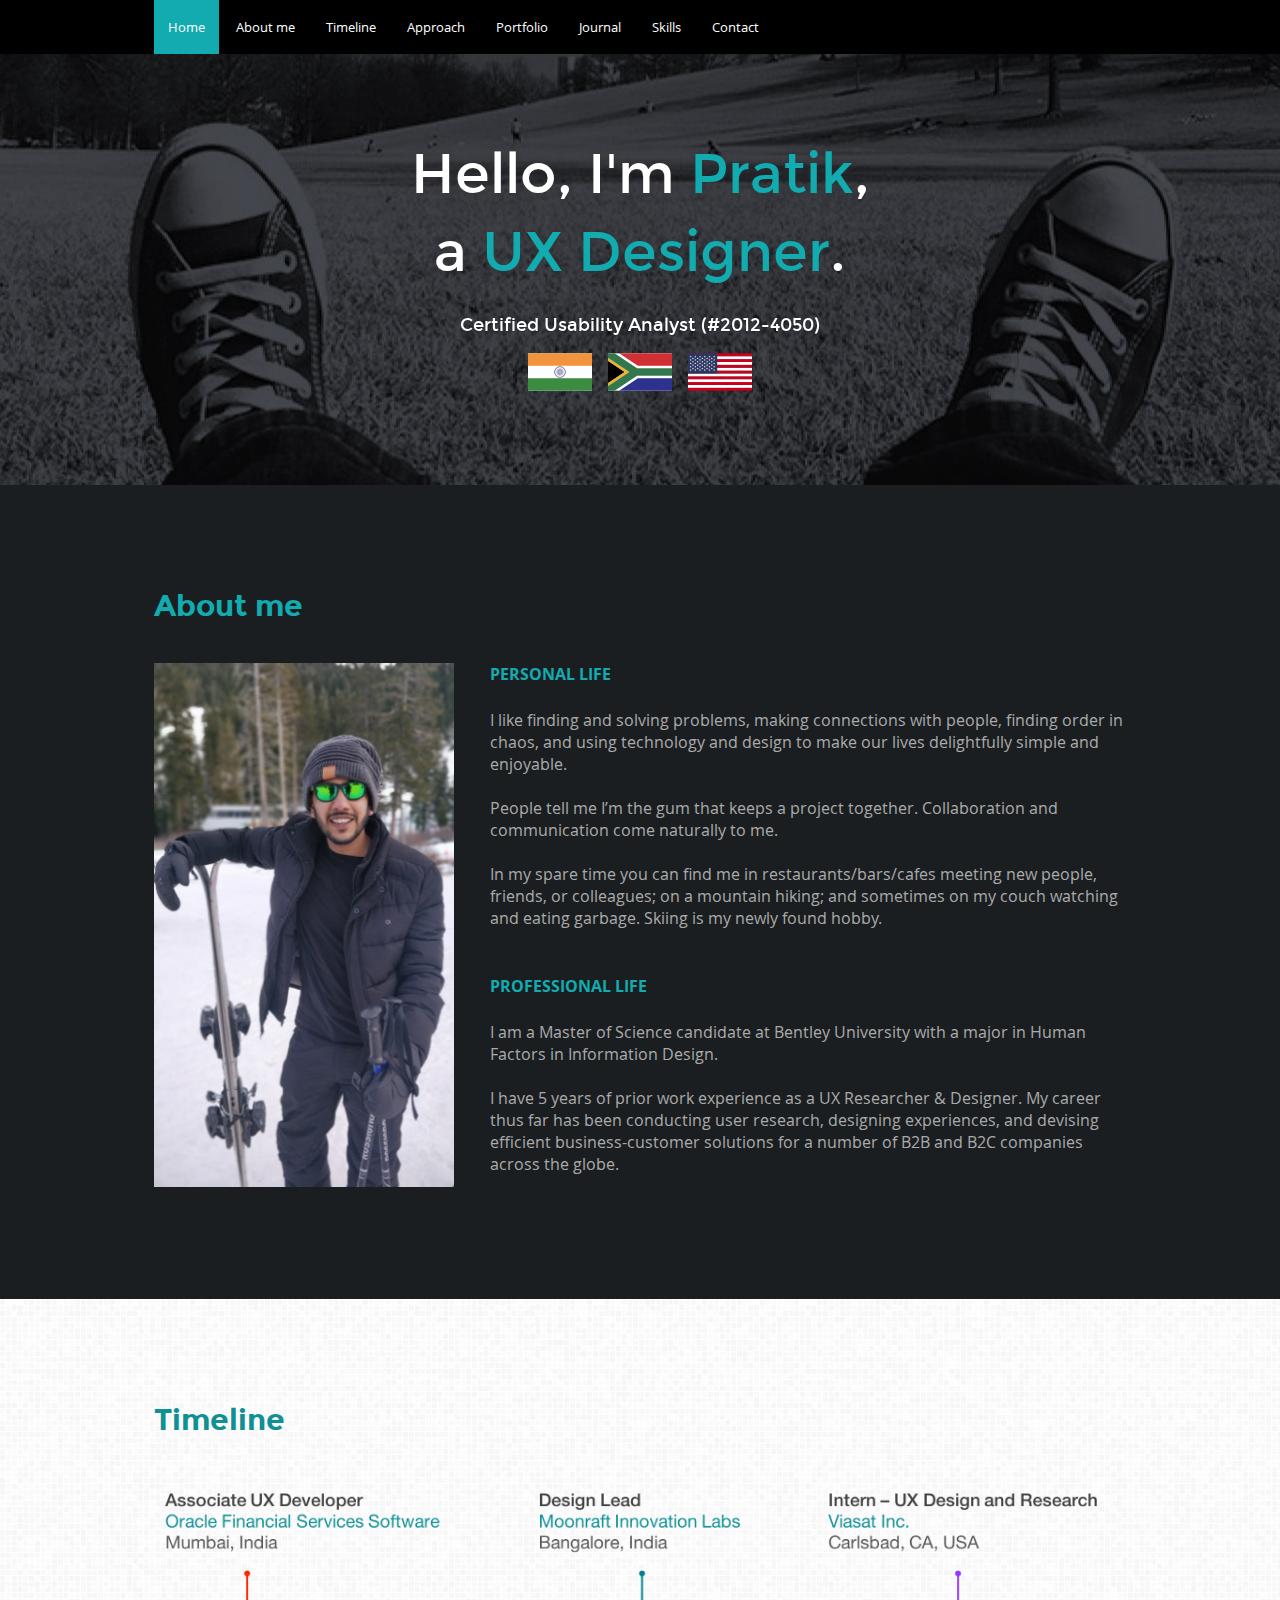
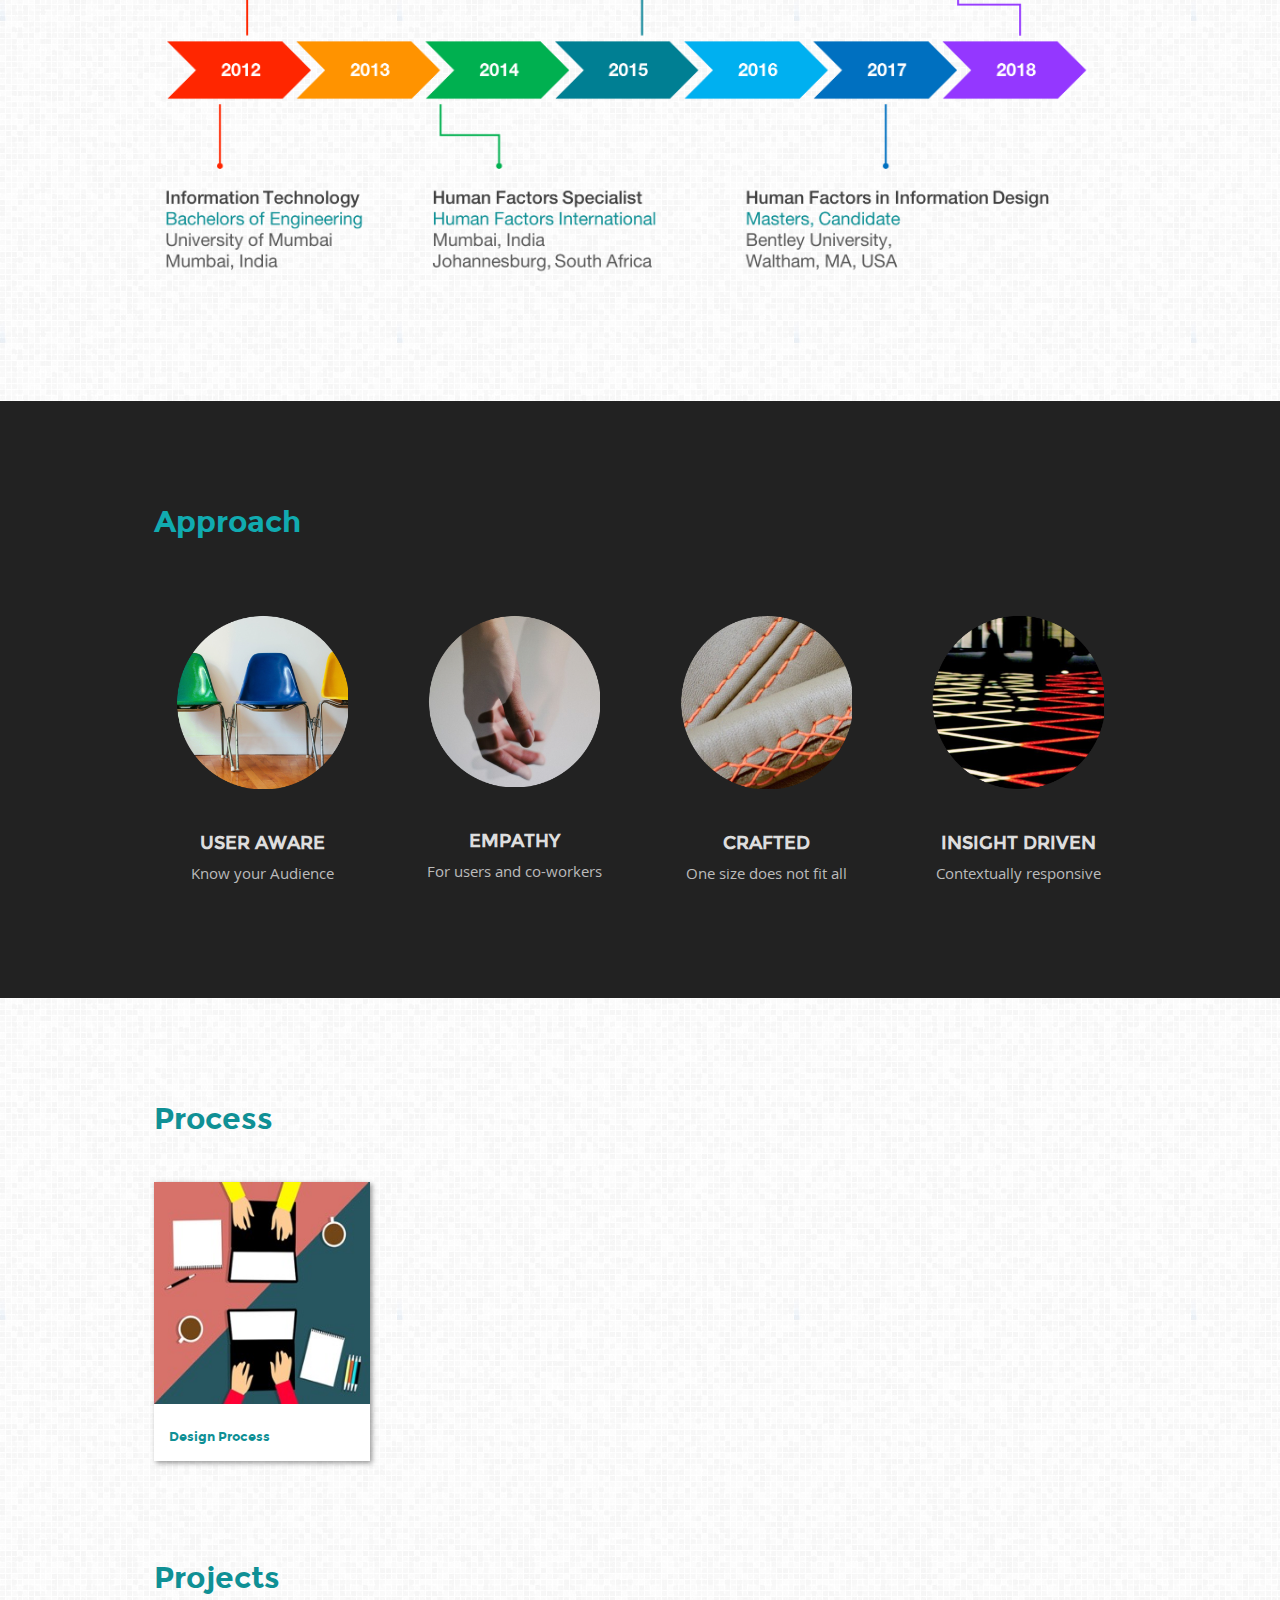
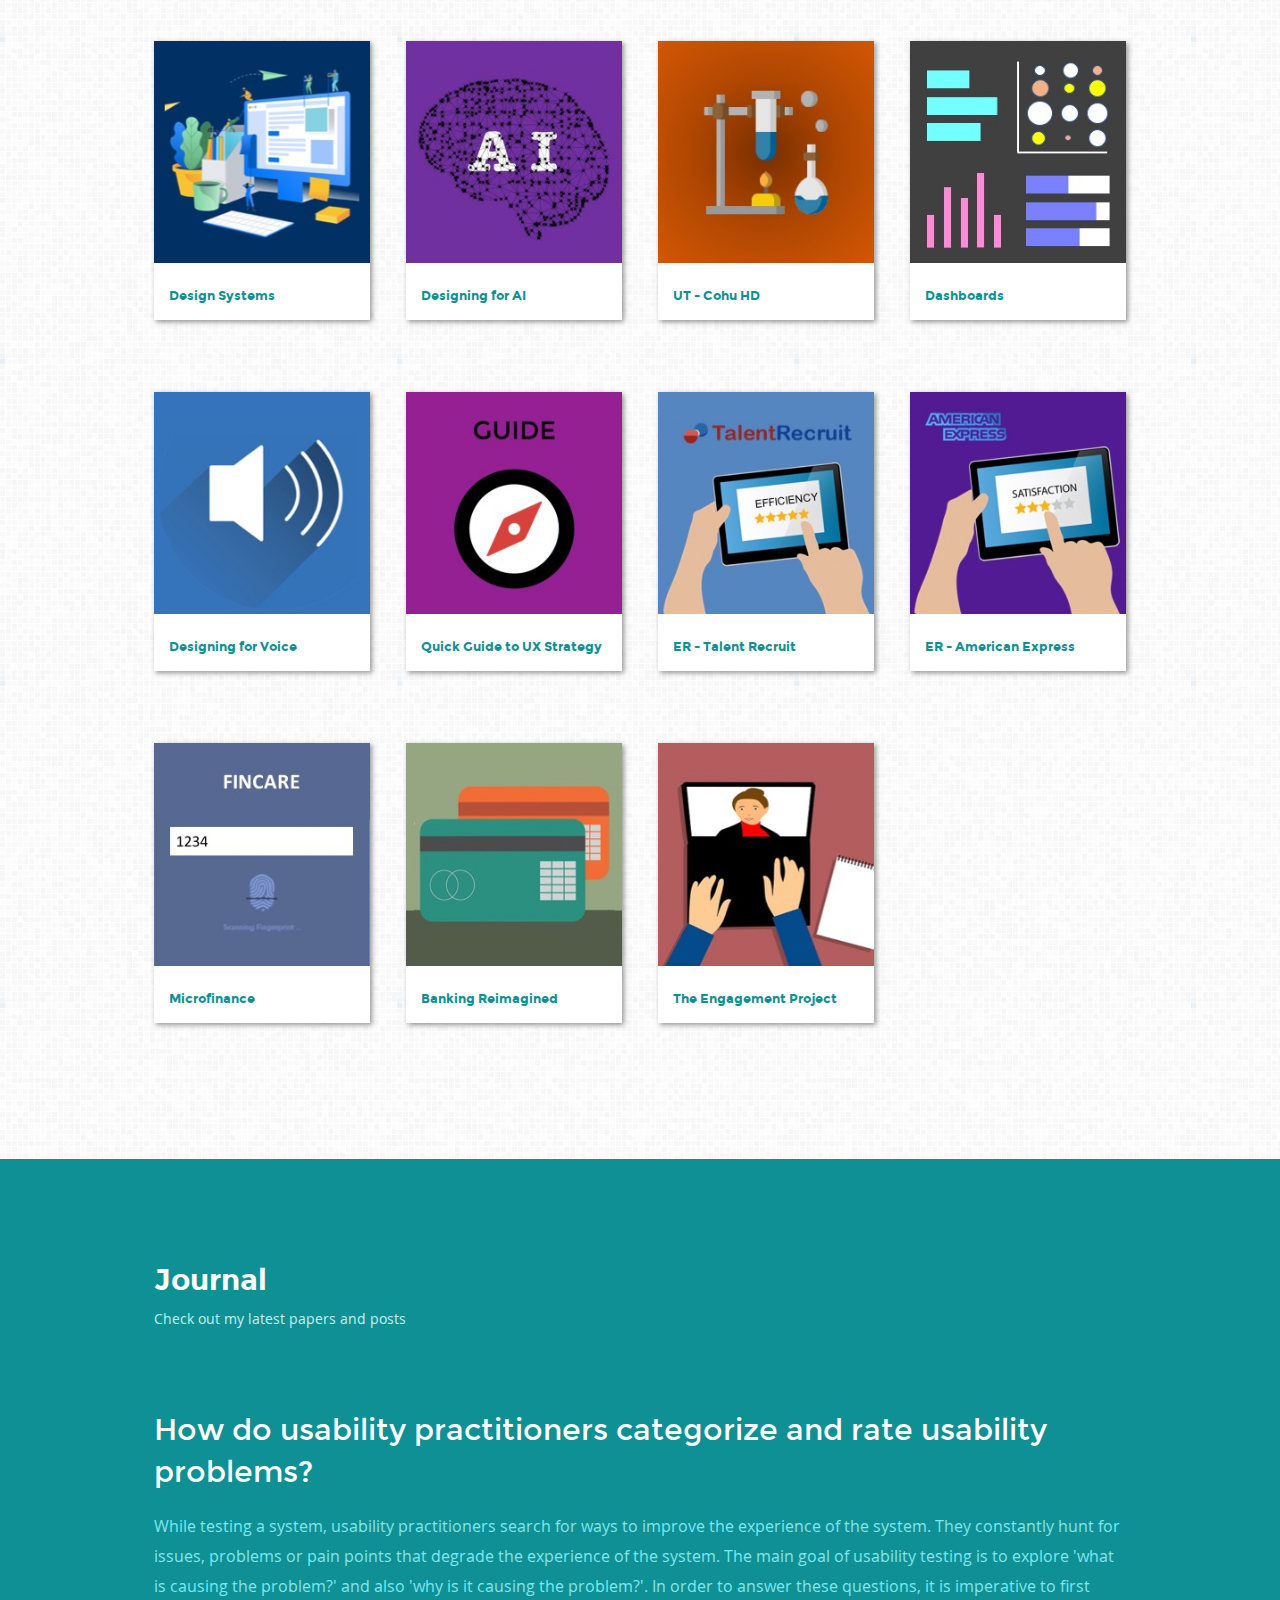
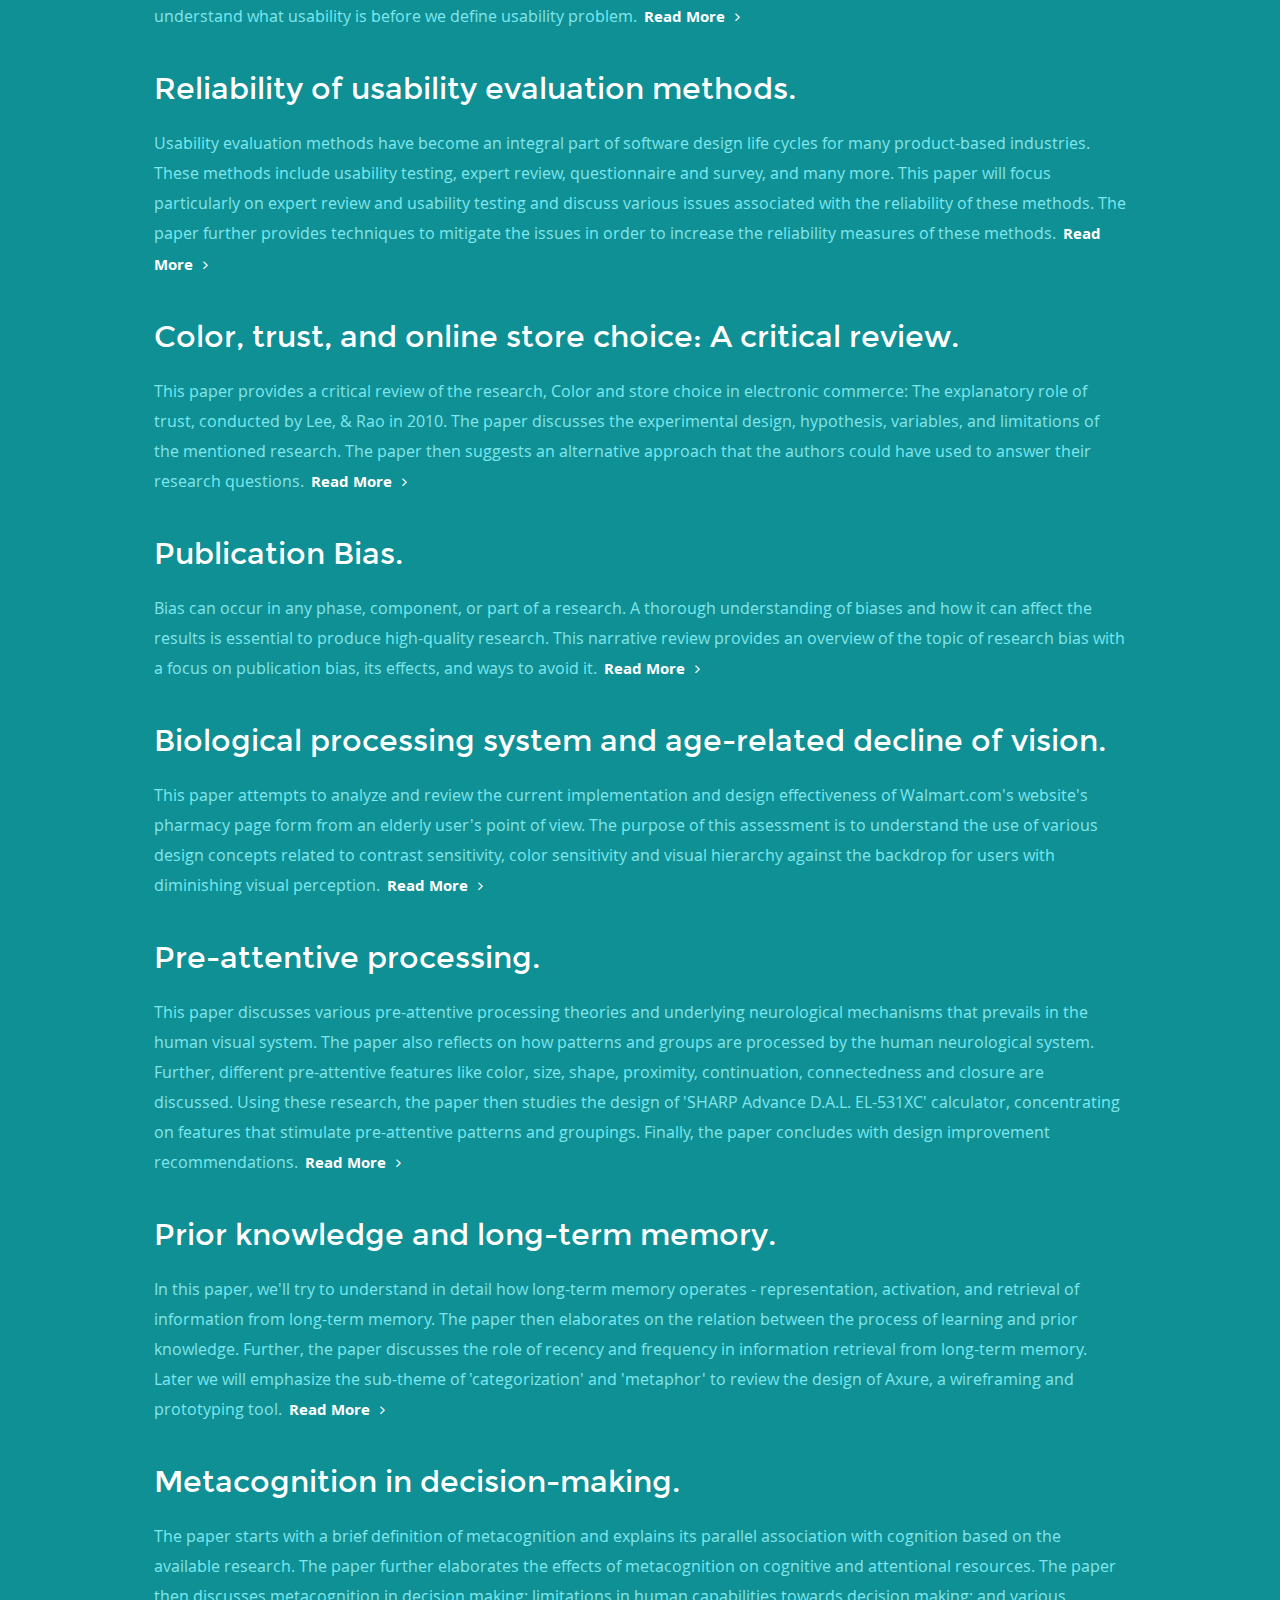
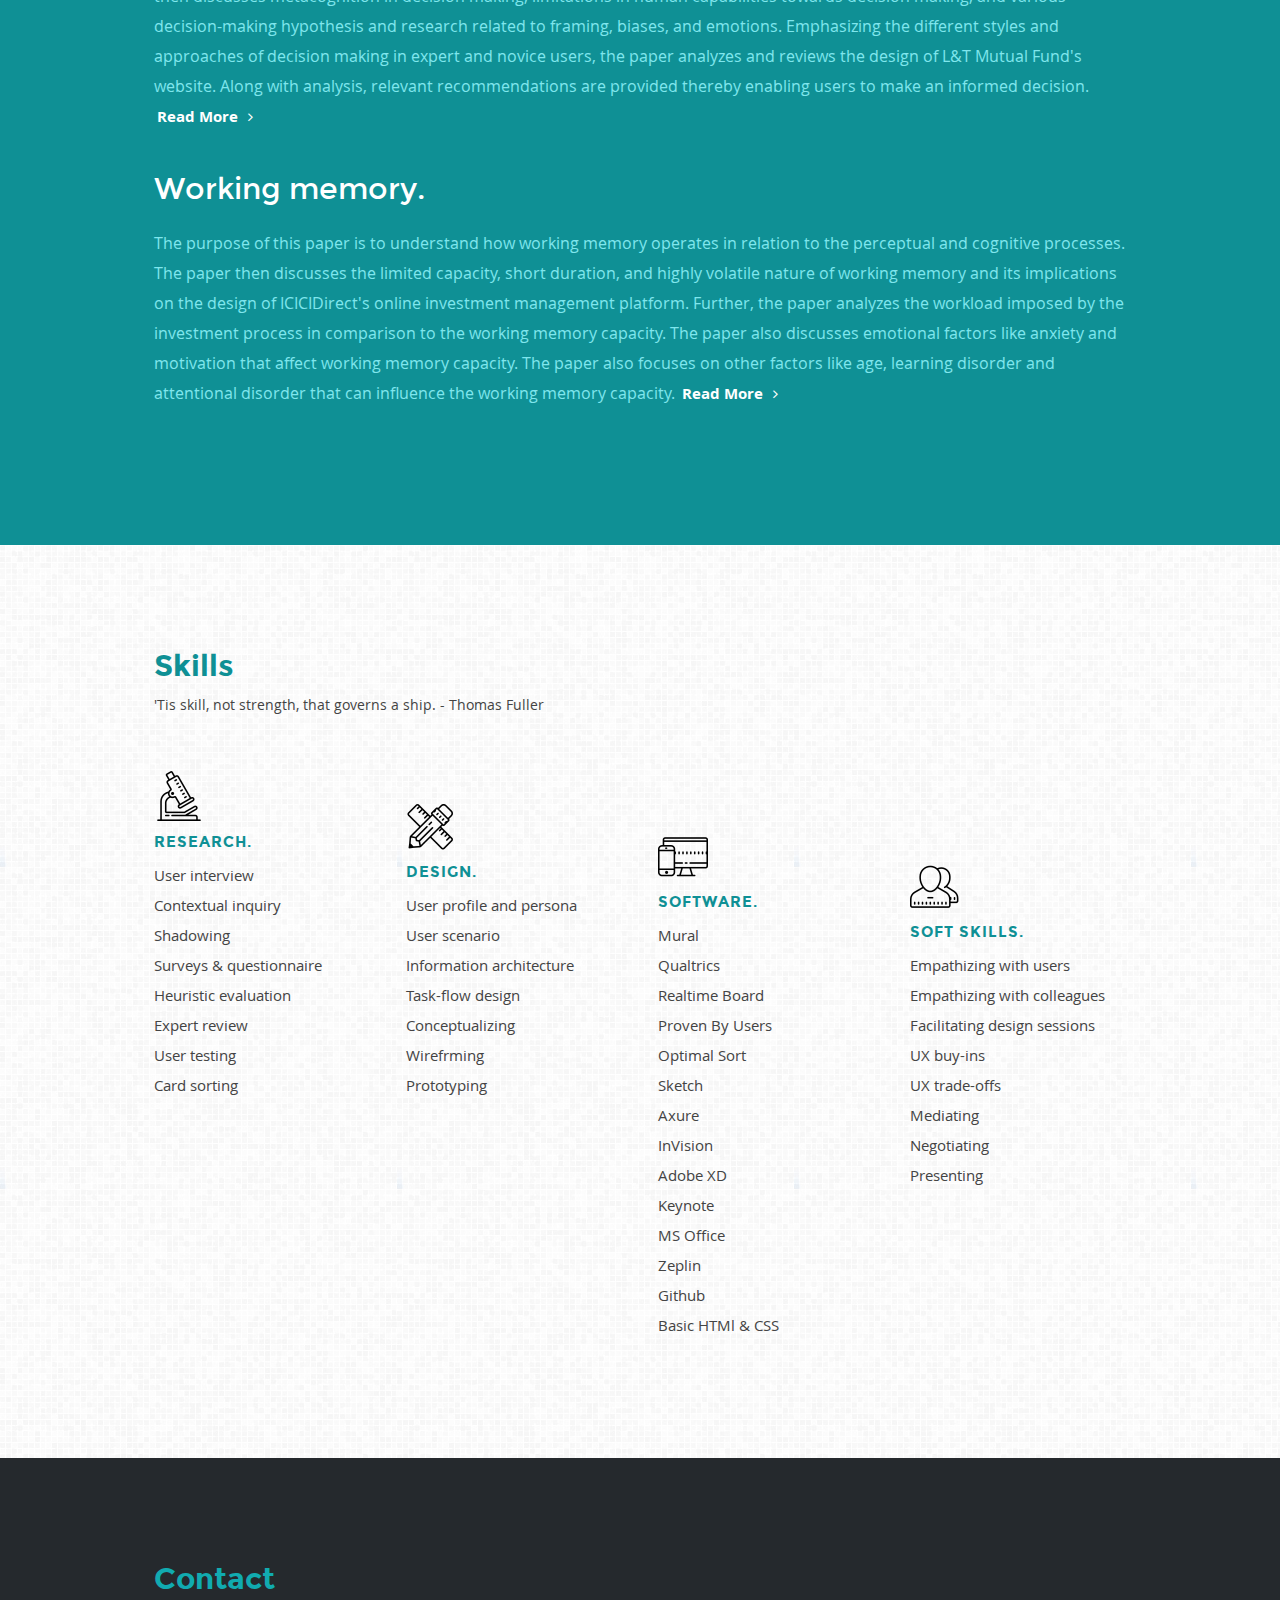
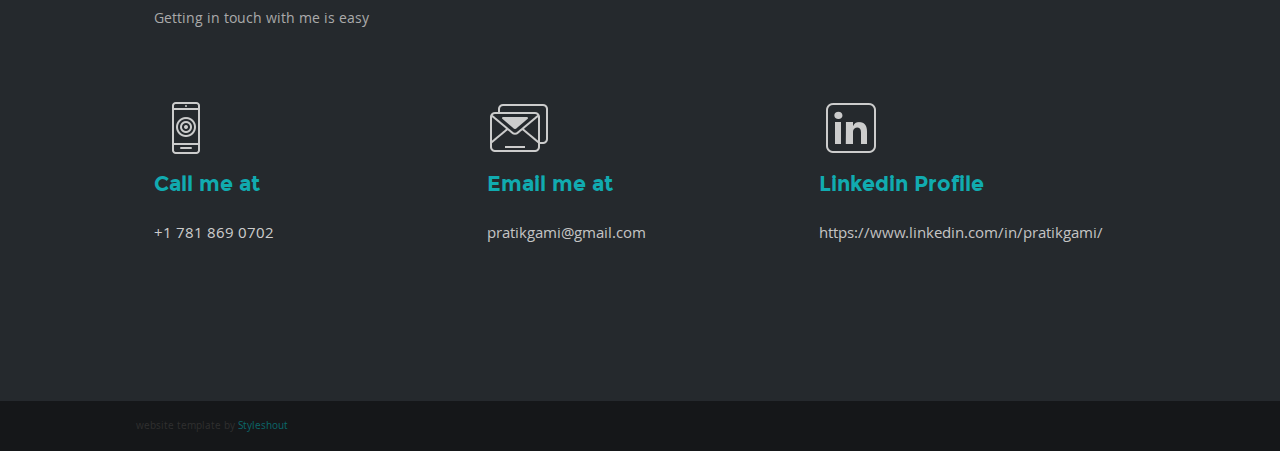
==== index.html @ 07af5dcf "new project added" ====
<!DOCTYPE html>
<!--[if lt IE 8 ]><html class="ie ie7" lang="en"> <![endif]-->
<!--[if IE 8 ]><html class="ie ie8" lang="en"> <![endif]-->
<!--[if (gte IE 8)|!(IE)]><!-->
<html lang="en">
	<!--<![endif]-->

	<head>


		<!--- Basic Page Needs
   ================================================== -->
		<meta charset="utf-8">
		<title> Pratik's Space </title>
		<meta name="description" content="">
		<meta name="author" content="">

		<!-- Mobile Specific Metas
  ================================================== -->
		<meta name="viewport" content="width=device-width, initial-scale = 1.0, maximum-scale=1.0" />

		<!-- CSS
   ================================================== -->
		<link rel="stylesheet" href="css/base.css">
		<link rel="stylesheet" href="css/layout.css">

		<!--[if lt IE 9]>
		<script src="http://html5shim.googlecode.com/svn/trunk/html5.js"></script>
	<![endif]-->

		<!-- Favicons
		==================================================
		<link rel="shortcut icon" href="favicon.png"-->


	</head>

	<body data-spy="scroll" data-target="#nav-wrap">


		<!-- Header
   ================================================== -->
		<header class="mobile">

			<div class="row">

				<div class="col full">

					<!--div class="logo">
               <a href="#"><img alt="" src="images/logo.png"></a>
          </div-->

					<nav id="nav-wrap">
						<a class="mobile-btn" href="#nav-wrap" title="Show navigation">Show navigation</a>
						<a class="mobile-btn" href="#" title="Hide navigation">Hide navigation</a>

						<ul id="nav" class="nav">
							<li><a href="#intro">Home</a></li>
							<li><a href="#aboutme">About me</a></li>
							<li><a href="#timeline">Timeline</a></li>
							<li><a href="#approach">Approach</a></li>
							<li><a href="#portfolio">Portfolio</a></li>
							<li><a href="#journal">Journal</a></li>
							<li><a href="#skills">Skills</a></li>
							<li><a href="#contact">Contact</a></li>
						</ul>

					</nav>

				</div>

			</div>

		</header>
		<!-- Header End -->


		<!-- intro Section
   ================================================== -->
		<section id="intro">

			<!-- Flexslider Start-->
			<div id="intro-slider" class="flexslider">

				<ul class="slides">

					<!-- Slide -->
					<li>
						<div class="row">
							<div class="col full">
								<div class="slider-text">
									<h2>Hello, I'm <span>Pratik</span>,</h2>
									<h2> a <span>UX Designer</span>.</h2>
									<p>Certified Usability Analyst (#2012-4050)</P>

									<img src="images/India.png" alt="" />&nbsp &nbsp
									<img src="images/South Africa.png" alt="" />&nbsp &nbsp
									<img src="images/USA.png" alt="" />
								</div>
							</div>
						</div>
					</li>


				</ul>
			</div>
			<!-- Flexslider End-->

		</section>
		<!-- intro Section End-->


		<!-- aboutme Section
   ================================================== -->
		<section id="aboutme">

			<div class="row section-head">

				<div class="col full">
					<h2>About me</h2>
					<br />
				</div>

				<div class="col one-third">
					<img src="images/pratik_ski.jpg" alt="" />
				</div>

				<div class="col two-thirds">
					<div class="intro">
						<p class="sub-head"> PERSONAL LIFE</P>
						<p> I like finding and solving problems, making connections with people, finding order in chaos, and using technology and design to make our lives delightfully simple and enjoyable.<br/><br/> People tell me I’m the gum that keeps a project together.
							Collaboration and communication come naturally to me.<br/><br/> In my spare time you can find me in restaurants/bars/cafes meeting new people, friends, or colleagues; on a mountain hiking; and sometimes on my couch watching and eating garbage.
							Skiing is my newly found hobby.</P><br/>
						<p class="sub-head"> PROFESSIONAL LIFE</P>
						<P>I am a Master of Science candidate at Bentley University with a major in Human Factors in Information Design.<br/><br/> I have 5 years of prior work experience as a UX Researcher & Designer. My career thus far has been conducting user research,
							designing experiences, and devising efficient business-customer solutions for a number of B2B and B2C companies across the globe.
						</p>

					</div>
				</div>

				<!-- My work start
				 <div class="col full">
					   <div class="intro">
							 	 <br/> <br/>
								<h2>About my work</h2>
								<br/>
				 				<p>I am a Master of Science candidate at Bentley University with a major in Human Factors in Information Design.<br/><br/>
									I have 5 years of prior work experience as a UX Researcher & Designer. <br/><br/>
									My career thus far has been conducting user research, designing experiences, and devising efficient business-customer solutions for a number of B2B and B2C companies across the globe.<br/><br/>
									I am also a Certified Usability Analyst (#2012-4050)
					 			</p>
							</div>
					</div> My work end -->

			</div>

		</section>
		<!-- aboutme Section End -->

		<!-- timeline Section
   ================================================== -->
		<section id="timeline">

			<div class="row section-head">
				<div class="col full">
					<h2>Timeline</h2>
					<img src="images/timeline.png" alt="" />
				</div>
			</div>

		</section>
		<!-- timeline Section End-->

		<!-- Approach
		================================================== -->
		<section id="approach">

			<div class="row section-head">
				<div class="col full">
					<h2>Approach</h2> </br>
				</div>
			</div>

			<div class="row approach">
				<div class="portfolio-wrapper">

					<div class="col portfolio-item">
						<img src="images/portfolio/approach/useraware.png" alt="" width="80%" height="80%" /><br/><br/>
						<h5>USER AWARE</h5>
						<P>Know your Audience</P>
					</div>

					<div class="col portfolio-item">
						<img src="images/portfolio/approach/empathy.png" alt="" width="80%" height="80%" /><br/><br/>
						<h5>EMPATHY</h5>
						<P>For users and co-workers</P>
					</div>

					<div class="col portfolio-item">
						<img src="images/portfolio/approach/crafted.png" alt="" width="80%" height="80%" /><br/><br/>
						<h5>CRAFTED</h5>
						<P>One size does not fit all</P>
					</div>

					<div class="col portfolio-item ">
						<img src="images/portfolio/approach/insight.png" alt="" width="80%" height="80%" /><br/><br/>
						<h5>INSIGHT DRIVEN</h5>
						<P>Contextually responsive</P>
					</div>

				</div>
			</div>

		</section>

		<!-- Approach End-->

		<!-- Portfolio Section
   ================================================== -->
		<section id="portfolio">

			<!-- Process -->

			<div class="row section-head">
				<div class="col full">
					<h2>Process</h2>
				</div>
			</div>

			<div class="row">
				<div class="portfolio-wrapper">

					<div class="col portfolio-item">
						<div class="item-wrap">
							<a href="https://pratikgami.github.io/process/research-process.pdf" target="_blank"><img width="100%" src="images/portfolio/designprocess.jpg" alt=""/></a>
							<div class="portfolio-item-meta">
								<h5><a href="https://pratikgami.github.io/process/design-process.pdf">Design Process</a></h5>
							</div>
						</div>
					</div>


				</div>
			</div>

			<!-- Projects -->

			<div class="row section-head">
				<div class="col full">
					<br/><br/>
					<h2>Projects</h2>
				</div>
			</div>

			<!-- Start Row 1 -->
			<div class="row">
				<div class="portfolio-wrapper">

					<div class="col portfolio-item">
						<div class="item-wrap">
							<a href="https://pratikgami.github.io/projects/Project.009.pdf" target="_blank"><img width="100%" src="images/portfolio/Design-Systems.jpg" alt=""/></a>
							<div class="portfolio-item-meta">
								<h5><a href="https://pratikgami.github.io/projects/Project.009.pdf">Design Systems</a></h5>
							</div>
						</div>
					</div>

					<div class="col portfolio-item">
						<div class="item-wrap">
							<a href="#" data-reveal-id="modal-03"><img width="100%" src="images/portfolio/designing-for-AI.jpg" alt=""/></a>
							<div class="portfolio-item-meta">
								<h5><a href="#" data-reveal-id="modal-03">Designing for AI</a></h5>
							</div>
						</div>
					</div>

					<div class="col portfolio-item">
						<div class="item-wrap">
							<a href="https://pratikgami.github.io/projects/Project.010.pdf" target="_blank"><img width="100%" src="images/portfolio/UT1.jpg" alt=""/></a>
							<div class="portfolio-item-meta">
								<h5><a href="https://pratikgami.github.io/projects/Project.010.pdf">UT - Cohu HD</a></h5>
							</div>
						</div>
					</div>

					<div class="col portfolio-item">
						<div class="item-wrap">
							<a href="#" data-reveal-id="modal-05"><img width="100%" src="images/portfolio/dashboards.jpg" alt=""/></a>
							<div class="portfolio-item-meta">
								<h5><a href="#" data-reveal-id="modal-05">Dashboards</a></h5>
							</div>
						</div>
					</div>

				</div>
			</div>
			<!-- End Row 1 -->

			<!-- Start Row 2 -->
			<div class="row">
				<div class="portfolio-wrapper">

					<div class="col portfolio-item">
						<div class="item-wrap">
							<a href="#" data-reveal-id="modal-07"><img width="100%" src="images/portfolio/designing-for-voice.jpg" alt=""/></a>
							<div class="portfolio-item-meta">
								<h5><a href="#" data-reveal-id="modal-07">Designing for Voice</a></h5>
							</div>
						</div>
					</div>

					<div class="col portfolio-item">
						<div class="item-wrap">
							<a href="#" data-reveal-id="modal-08"><img width="100%" src="images/portfolio/quick-guide-to-ux-strategy.jpg" alt=""/></a>
							<div class="portfolio-item-meta">
								<h5><a href="#" data-reveal-id="modal-08">Quick Guide to UX Strategy</a></h5>
							</div>
						</div>
					</div>

					<div class="col portfolio-item">
						<div class="item-wrap">
							<a href="https://pratikgami.github.io/projects/Project.007.pdf" target="_blank"><img width="100%" src="images/portfolio/ER-talentrecruit.jpg" alt=""/></a>
							<div class="portfolio-item-meta">
								<h5><a href="https://pratikgami.github.io/projects/Project.007.pdf">ER - Talent Recruit</a></h5>
							</div>
						</div>
					</div>

					<div class="col portfolio-item">
						<div class="item-wrap">
							<a href="https://pratikgami.github.io/projects/Project.008.pdf" target="_blank"><img width="100%" src="images/portfolio/ER-american.jpg" alt=""/></a>
							<div class="portfolio-item-meta">
								<h5><a href="https://pratikgami.github.io/projects/Project.008.pdf">ER - American Express</a></h5>
							</div>
						</div>
					</div>

				</div>
			</div>
			<!-- End Row 2 -->

			<!-- Start Row 3 -->
			<div class="row">
				<div class="portfolio-wrapper">

					<div class="col portfolio-item">
						<div class="item-wrap">
							<a href="#" data-reveal-id="modal-04"><img width="100%" src="images/portfolio/microfinance.jpg" alt=""/></a>
							<div class="portfolio-item-meta">
								<h5><a href="#" data-reveal-id="modal-04">Microfinance</a></h5>
							</div>
						</div>
					</div>

					<div class="col portfolio-item">
						<div class="item-wrap">
							<a href="#" data-reveal-id="modal-06"><img width="100%" src="images/portfolio/banking-reimagined.jpg" alt=""/></a>
							<div class="portfolio-item-meta">
								<h5><a href="#" data-reveal-id="modal-06">Banking Reimagined</a></h5>
							</div>
						</div>
					</div>

					<div class="col portfolio-item">
						<div class="item-wrap">
							<a href="https://pratikgami.github.io/projects/Project.011.pdf" target="_blank"><img width="100%" src="images/portfolio/reserachprocess.jpg" alt=""/></a>
							<div class="portfolio-item-meta">
								<h5><a href="https://pratikgami.github.io/projects/Project.011.pdf">The Engagement Project</a></h5>
							</div>
						</div>
					</div>

				</div>
			</div>
			<!-- End Row 3 -->

			<!-- Modal Popup
	   =========================================================== -->

			<!-- modal-01 -->
			<div id="modal-01" class="reveal-modal">

				<div class="link-box">
					<div class="col">
						<h4>My Design Process</h4>
					</div>
					<a class="close-reveal-modal">Close</a>
				</div>

				<object class="scale-with-grid" type="application/pdf" data="images/portfolio/modals/Process/Design Process.pdf" alt="">
					<p>It appears you don't have a PDF plugin for this browser.
   No biggie... you can <a href="images/portfolio/modals/Process/Design Process.pdf">click here to
  download the PDF file.</a></p>
				</object>
			</div>
			<!-- modal-01 End -->

			<!-- modal-03 -->
			<div id="modal-03" class="reveal-modal">

				<div class="link-box">
					<div class="col">
						<h4>Project</h4>
					</div>
					<a class="close-reveal-modal">Close</a>
				</div>

				<img class="scale-with-grid" src="images/portfolio/modals/Projects/Project.001.jpeg" alt="" />

			</div>
			<!-- modal-03 End -->

			<!-- modal-04 -->
			<div id="modal-04" class="reveal-modal">

				<div class="link-box">
					<div class="col">
						<h4>Project</h4>
					</div>
					<a class="close-reveal-modal">Close</a>
				</div>

				<img class="scale-with-grid" src="images/portfolio/modals/Projects/Project.002.jpeg" alt="" />

			</div>
			<!-- modal-04 End -->

			<!-- modal-05 -->
			<div id="modal-05" class="reveal-modal">

				<div class="link-box">
					<div class="col">
						<h4>Project</h4>
					</div>
					<a class="close-reveal-modal">Close</a>
				</div>

				<img class="scale-with-grid" src="images/portfolio/modals/Projects/Project.003.jpeg" alt="" />


			</div>
			<!-- modal-05 End -->

			<!-- modal-06 -->
			<div id="modal-06" class="reveal-modal">

				<div class="link-box">
					<div class="col">
						<h4>Project</h4>
					</div>
					<a class="close-reveal-modal">Close</a>
				</div>

				<img class="scale-with-grid" src="images/portfolio/modals/Projects/Project.004.jpeg" alt="" />


			</div>
			<!-- modal-06 End -->

			<!-- modal-07 -->
			<div id="modal-07" class="reveal-modal">

				<div class="link-box">
					<div class="col">
						<h4>Project</h4>
					</div>
					<a class="close-reveal-modal">Close</a>
				</div>

				<img class="scale-with-grid" src="images/portfolio/modals/Projects/Project.005.jpeg" alt="" />


			</div>
			<!-- modal-07 End -->

			<!-- modal-08 -->
			<div id="modal-08" class="reveal-modal">

				<div class="link-box row">
					<div class="col one-third">
						<h4>Project</h4>
					</div>
					<a class="close-reveal-modal">Close</a>
					<a class="close-reveal-modal" href="https://zqjh9b.axshare.com/#c=2" target="_blank">Prototype</a>
				</div>

				<img class="scale-with-grid" src="images/portfolio/modals/Projects/Project.006.jpeg" alt="" />

			</div>
			<!-- modal-08 End -->
		</section>
		<!-- Portfolio End -->

		<!-- Journal Section
   ================================================== -->
		<section id="journal">

			<div class="row section-head">
				<div class="col full">
					<h2>Journal</h2>
					<p class="desc">Check out my latest papers and posts</p>
				</div>
			</div>

			<!-- Blog Entries -->

			<div class="blog-entries">

				<!-- Entry -->
				<article class="entry">

					<div class="row entry-header">

						<div class="col entry-title">
							<h3><a href="blog - Usability Problems.html">How do usability practitioners categorize and rate usability problems?</a></h3>
						</div>
					</div>

					<div class="row">

						<div class="col post-content">
							<p>While testing a system, usability practitioners search for ways to improve the experience of the system. They constantly hunt for issues, problems or pain points that degrade the experience of the system. The main goal of usability testing is to
								explore 'what is causing the problem?' and also 'why is it causing the problem?'. In order to answer these questions, it is imperative to first understand what usability is before we define usability problem.
								<a href="blog - Usability Problems.html" class="more-link">Read More<i class="icon-angle-right"></i></a></p>
						</div>

					</div>

				</article>
				<!-- Entry End -->

				<!-- Entry -->
				<article class="entry">

					<div class="row entry-header">

						<div class="col entry-title">
							<h3><a href="blog - Reliability of usability evaluation methods.html">Reliability of usability evaluation methods.</a></h3>
						</div>
					</div>

					<div class="row">

						<div class="col post-content">
							<p>Usability evaluation methods have become an integral part of software design life cycles for many product-based industries. These methods include usability testing, expert review, questionnaire and survey, and many more. This paper will focus particularly
								on expert review and usability testing and discuss various issues associated with the reliability of these methods. The paper further provides techniques to mitigate the issues in order to increase the reliability measures of these methods.
								<a href="blog - Reliability of usability evaluation methods.html" class="more-link">Read More<i class="icon-angle-right"></i></a></p>
						</div>

					</div>

				</article>
				<!-- Entry End -->


				<!-- Entry -->
				<article class="entry">

					<div class="row entry-header">

						<div class="col entry-title">
							<h3><a href="blog - Alternate approach.html">Color, trust, and online store choice: A critical review.</a></h3>
						</div>
					</div>

					<div class="row">

						<div class="col post-content">
							<p>This paper provides a critical review of the research, Color and store choice in electronic commerce: The explanatory role of trust, conducted by Lee, & Rao in 2010. The paper discusses the experimental design, hypothesis, variables, and limitations
								of the mentioned research. The paper then suggests an alternative approach that the authors could have used to answer their research questions.
								<a href="blog - Alternate approach.html" class="more-link">Read More<i class="icon-angle-right"></i></a></p>
						</div>

					</div>

				</article>
				<!-- Entry End -->


				<!-- Entry -->
				<article class="entry">

					<div class="row entry-header">

						<div class="col entry-title">
							<h3><a href="blog - Publication Bias.html">Publication Bias.</a></h3>
						</div>
					</div>

					<div class="row">

						<div class="col post-content">
							<p>Bias can occur in any phase, component, or part of a research. A thorough understanding of biases and how it can affect the results is essential to produce high-quality research. This narrative review provides an overview of the topic of research
								bias with a focus on publication bias, its effects, and ways to avoid it.
								<a href="blog - Publication Bias.html" class="more-link">Read More<i class="icon-angle-right"></i></a></p>
						</div>

					</div>

				</article>
				<!-- Entry End -->


				<!-- Entry -->
				<article class="entry">

					<div class="row entry-header">

						<div class="col entry-title">
							<h3><a href="blog - Biological Processes.html">Biological processing system and age-related decline of vision.</a></h3>
						</div>
					</div>

					<div class="row">

						<div class="col post-content">
							<p>This paper attempts to analyze and review the current implementation and design effectiveness of Walmart.com's website's pharmacy page form from an elderly user's point of view. The purpose of this assessment is to understand the use of various
								design concepts related to contrast sensitivity, color sensitivity and visual hierarchy against the backdrop for users with diminishing visual perception.
								<a href="blog - Biological Processes.html" class="more-link">Read More<i class="icon-angle-right"></i></a></p>
						</div>

					</div>

				</article>
				<!-- Entry End -->


				<!-- Entry -->
				<article class="entry">

					<div class="row entry-header">

						<div class="col entry-title">
							<h3><a href="blog - Preattentive processing.html">Pre-attentive processing.</a></h3>
						</div>
					</div>

					<div class="row">

						<div class="col post-content">
							<p>This paper discusses various pre-attentive processing theories and underlying neurological mechanisms that prevails in the human visual system. The paper also reflects on how patterns and groups are processed by the human neurological system. Further,
								different pre-attentive features like color, size, shape, proximity, continuation, connectedness and closure are discussed. Using these research, the paper then studies the design of 'SHARP Advance D.A.L. EL-531XC' calculator, concentrating on
								features that stimulate pre-attentive patterns and groupings. Finally, the paper concludes with design improvement recommendations.
								<a href="blog - Preattentive processing.html" class="more-link">Read More<i class="icon-angle-right"></i></a></p>
						</div>

					</div>

				</article>
				<!-- Entry End -->

				<!-- Entry -->
				<article class="entry">

					<div class="row entry-header">

						<div class="col entry-title">
							<h3><a href="blog - Prior knowledge.html">Prior knowledge and long-term memory.</a></h3>
						</div>
					</div>

					<div class="row">

						<div class="col post-content">
							<p>In this paper, we'll try to understand in detail how long-term memory operates - representation, activation, and retrieval of information from long-term memory. The paper then elaborates on the relation between the process of learning and prior
								knowledge. Further, the paper discusses the role of recency and frequency in information retrieval from long-term memory. Later we will emphasize the sub-theme of 'categorization' and 'metaphor' to review the design of Axure, a wireframing and
								prototyping tool.
								<a href="blog - Prior knowledge.html" class="more-link">Read More<i class="icon-angle-right"></i></a></p>
						</div>

					</div>

				</article>
				<!-- Entry End -->


				<!-- Entry -->
				<article class="entry">

					<div class="row entry-header">

						<div class="col entry-title">
							<h3><a href="blog - Metacognition.html">Metacognition in decision-making.</a></h3>
						</div>
					</div>

					<div class="row">

						<div class="col post-content">
							<p>The paper starts with a brief definition of metacognition and explains its parallel association with cognition based on the available research. The paper further elaborates the effects of metacognition on cognitive and attentional resources. The
								paper then discusses metacognition in decision making; limitations in human capabilities towards decision making; and various decision-making hypothesis and research related to framing, biases, and emotions. Emphasizing the different styles and
								approaches of decision making in expert and novice users, the paper analyzes and reviews the design of L&T Mutual Fund's website. Along with analysis, relevant recommendations are provided thereby enabling users to make an informed decision.
								<a href="blog - Metacognition.html" class="more-link">Read More<i class="icon-angle-right"></i></a></p>
						</div>

					</div>

				</article>
				<!-- Entry End -->


				<!-- Entry -->
				<article class="entry">

					<div class="row entry-header">

						<div class="col entry-title">
							<h3><a href="blog - Working memory.html">Working memory.</a></h3>
						</div>
					</div>

					<div class="row">

						<div class="col post-content">
							<p>The purpose of this paper is to understand how working memory operates in relation to the perceptual and cognitive processes. The paper then discusses the limited capacity, short duration, and highly volatile nature of working memory and its implications
								on the design of ICICIDirect's online investment management platform. Further, the paper analyzes the workload imposed by the investment process in comparison to the working memory capacity. The paper also discusses emotional factors like anxiety
								and motivation that affect working memory capacity. The paper also focuses on other factors like age, learning disorder and attentional disorder that can influence the working memory capacity.
								<a href="blog - Working memory.html" class="more-link">Read More<i class="icon-angle-right"></i></a></p>
						</div>

					</div>

				</article>
				<!-- Entry End -->

			</div>
			<!-- Blog Entries End -->

		</section>
		<!-- Journal Section End -->


		<!-- skills Section
   ================================================== -->
		<section id="skills">

			<div class="row section-head">

				<div class="col full">
					<h2>Skills</h2>
					<p class="desc">'Tis skill, not strength, that governs a ship. - Thomas Fuller</p>
					<br/>
				</div>

			</div>

			<div class="row process-wrap">

				<div class="col">
					<img src="images/research.png" alt="" />
					<h4>Research.</h4>

					<ul>
						<li>User interview</li>
						<li>Contextual inquiry</li>
						<li>Shadowing</li>
						<li>Surveys & questionnaire</li>
						<li>Heuristic evaluation</li>
						<li>Expert review</li>
						<li>User testing</li>
						<li>Card sorting</li>
					</ul>
				</div>

				<br />

				<div class="col">
					<img src="images/design.png" alt="" />
					<h4>Design.</h4>

					<ul>
						<li>User profile and persona</li>
						<li>User scenario</li>
						<li>Information architecture</li>
						<li>Task-flow design</li>
						<li>Conceptualizing</li>
						<li>Wirefrming</li>
						<li>Prototyping</li>
					</ul>
				</div>

				<br />

				<div class="col">
					<img src="images/software.png" alt="" />
					<h4>Software.</h4>

					<ul>
						<li>Mural</li>
						<li>Qualtrics</li>
						<li>Realtime Board</li>
						<li>Proven By Users</li>
						<li>Optimal Sort</li>
						<li>Sketch</li>
						<li>Axure</li>
						<li>InVision</li>
						<li>Adobe XD</li>
						<li>Keynote</li>
						<li>MS Office</li>
						<li>Zeplin</li>
						<li>Github</li>
						<li>Basic HTMl & CSS</li>
					</ul>
				</div>

				<br />

				<div class="col">
					<img src="images/softskills.png" alt="" />
					<h4>Soft Skills.</h4>

					<ul>
						<li>Empathizing with users</li>
						<li>Empathizing with colleagues</li>
						<li>Facilitating design sessions</li>
						<li>UX buy-ins </li>
						<li>UX trade-offs</li>
						<li>Mediating</li>
						<li>Negotiating</li>
						<li>Presenting</li>
					</ul>
				</div>

				<br />

			</div>
			<!-- Process Wrap End -->

			<!--div class="row">
         <div class="col full"><h3>Meet The Team.</h3></div>
      </div-->


			<!-- Team Wrap End -->
			<!--div class="row team-wrap">

         <div class="col one-fourth">

            <img src="images/team/team-img-01.jpg" alt=""/>

            <div class"member-name">
               <h5>Naruto Uzumaki</h5>
               <span>Director</span>
            </div>

            <ul class="member-social">
               <li><a href="#"><i class="icon-facebook"></i></a></li>
               <li><a href="#"><i class="icon-twitter"></i></a></li>
               <li><a href="#"><i class="icon-google-plus-sign"></i></a></li>
               <li><a href="#"><i class="icon-linkedin"></i></a></li>
               <li><a href="#"><i class="icon-skype"></i></a></li>
            </ul>

			</div>

         <div class="col one-fourth">

            <img src="images/team/team-img-02.jpg" alt=""/>

            <div class"member-name">
               <h5>Sakura Haruno</h5>
               <span>Director</span>
            </div>

            <ul class="member-social">
               <li><a href="#"><i class="icon-facebook"></i></a></li>
               <li><a href="#"><i class="icon-twitter"></i></a></li>
               <li><a href="#"><i class="icon-google-plus-sign"></i></a></li>
               <li><a href="#"><i class="icon-linkedin"></i></a></li>
               <li><a href="#"><i class="icon-skype"></i></a></li>
            </ul>

			</div>

         <div class="col one-fourth">

            <img src="images/team/team-img-03.jpg" alt=""/>

            <div class"member-name">
               <h5>Sasuke Uchiha</h5>
               <span>Senior Web Designer</span>
            </div>

            <ul class="member-social">
               <li><a href="#"><i class="icon-facebook"></i></a></li>
               <li><a href="#"><i class="icon-twitter"></i></a></li>
               <li><a href="#"><i class="icon-google-plus-sign"></i></a></li>
               <li><a href="#"><i class="icon-linkedin"></i></a></li>
               <li><a href="#"><i class="icon-skype"></i></a></li>
            </ul>

			</div>

         <div class="col one-fourth">

            <img src="images/team/team-img-03.jpg" alt=""/>

            <div class"member-name">
               <h5>Shikamaru Nara</h5>
               <span>Web Designer</span>
            </div>

            <ul class="member-social">
               <li><a href="#"><i class="icon-facebook"></i></a></li>
               <li><a href="#"><i class="icon-twitter"></i></a></li>
               <li><a href="#"><i class="icon-google-plus-sign"></i></a></li>
               <li><a href="#"><i class="icon-linkedin"></i></a></li>
               <li><a href="#"><i class="icon-skype"></i></a></li>
            </ul>

			</div>

		</div-->
			<!-- Team Wrap End -->

			<!-- Testimonials -->
			<!--div class="row">

         <div class="col full section-head">
            <h2>Testimonials</h2>
            <p class="desc">What our clients are saying.</p>
         </div>

      </div>

      <div class="row testimonials">

         <div class="col half">

            <div class="client-author">
               <img src="images/client-img.png" alt="" />
               <div class="name">
                  <p>John Doe<span>Designer</span></p>
               </div>
            </div>

		      <div class="client-cite">
			      <p>Phasellus - ut augue at sapien bibendum bibendum amet magna. Aenean condimentum, lacus sit amet luctus lobortis,
               enim tellus ultrices elit, amet consequat enim elit noneas.</p>
		      </div>

         </div>

         <div class="col half">

            <div class="client-author">
               <img src="images/client-img.png" alt="" />
               <div class="name">
                  <p>Michael Smith<span>CEO</span></p>
               </div>
            </div>

		      <div class="client-cite">
			      <p>Nascetur augue hac platea enim, egestas pulvinar vut. Pulvinar cum, ac eu, tristie
               acus duis in dictumst non integer. Elit, sed scelerisque odio tortor, sed platea dis.
               Aenean condimentum, lacus sit amet luctus lobortis,
               enim tellus ultrices elit.</p>
		      </div>

         </div>

      </div-->
			<!--  Testimonials End-->


		</section>
		<!-- skills Section End-->


		<!-- Contact Section
   ================================================== -->
		<section id="contact">


			<div class="row section-head">
				<div class="col full">
					<h2>Contact</h2>
					<p class="desc">Getting in touch with me is easy</p>
				</div>
			</div>

			<!--div class="row">

				<div class="col g-7">


					<form name="contactForm" id="contactForm" method="post" action="">
						<fieldset>

							<div>
								<label for="contactName">Name <span class="required">*</span></label>
								<input name="contactName" type="text" id="contactName" size="35" value="" />
							</div>

							<div>
								<label for="contactEmail">Email <span class="required">*</span></label>
								<input name="contactEmail" type="text" id="contactEmail" size="35" value="" />
							</div>

							<div>
								<label for="contactSubject">Subject</label>
								<input name="contactSubject" type="text" id="contactSubject" size="35" value="" />
							</div>

							<div>
								<label for="contactMessage">Message <span class="required">*</span></label>
								<textarea name="contactMessage" id="contactMessage" rows="15" cols="50"></textarea>
							</div>

							<div>
								<button class="submit">Submit</button>
								<span id="image-loader">
                        <img src="images/loader.gif" alt="" />
                     </span>
							</div>

						</fieldset>
					</form>



					<div id="message-warning"></div>

					<div id="message-success">
						<i class="icon-ok"></i>Your message was sent, thank you!<br />
					</div>

				</div>


				<aside class="col g-5">

					<h3>Where to find me? </h3>
					<p>
						767 37th Avenue <br /> San Francisco <br /> CA, USA
					</p>

					<br />

					<h3>Call me at</h3>
					<p>
						+1 781 869 0702 <br />
					</p>

					<br />

					<h3>Email me at</h3>
					<p>
						pratikgami @ gmail.com
					</p>

					<br />

					<h3>Linkedin Profile</h3>
					<a href="https://www.linkedin.com/in/pratikgami/">https://www.linkedin.com/in/pratikgami/</a>

				</aside>

			</div-->
			<div class="row process-wrap">


				<div class="col">
					<img src="images/call.png" alt="" />
					<h3>Call me at</h3>
					<p>
						+1 781 869 0702 <br /><br />
					</p>
				</div>

				<div class="col">
					<a href="mailto:pratikgami@gmail.com" target="_blank"><img src="images/email.png" alt="" /></a>
					<a href="mailto:pratikgami@gmail.com" target="_blank"><h3>Email me at</h3></a>
					<p>
						<a href="mailto:pratikgami@gmail.com" target="_blank">pratikgami@gmail.com</a><br /><br />
					</p>
				</div>

				<div class="col">
					<a href="https://www.linkedin.com/in/pratikgami/" target="_blank"><img src="images/linkedin.png" alt="" /></a>
					<a href="https://www.linkedin.com/in/pratikgami/" target="_blank"><h3 >Linkedin Profile</h3></a>
					<p>
						<a href="https://www.linkedin.com/in/pratikgami/" target="_blank">https://www.linkedin.com/in/pratikgami/</a><br /><br />
					</p>
				</div>

			</div>
		</section>
		<!-- Contact Section End-->

		<!-- footer
   ================================================== -->
		<footer>

			<div class="row">
				website template by <a href="http://www.styleshout.com/">Styleshout</a>
			</div>

		</footer>
		<!-- Footer End-->

		<!-- Java Script
   ================================================== -->
		<script src="http://ajax.googleapis.com/ajax/libs/jquery/1.10.2/jquery.min.js"></script>
		<script>
			window.jQuery || document.write('<script src="js/jquery-1.10.2.min.js"><\/script>')

		</script>
		<script type="text/javascript" src="js/jquery-migrate-1.2.1.min.js"></script>

		<script src="js/scrollspy.js"></script>
		<script src="js/jquery.flexslider.js"></script>
		<script src="js/jquery.reveal.js"></script>
		<script src="http://maps.google.com/maps/api/js?sensor=true" type="text/javascript"></script>
		<script src="js/gmaps.js"></script>
		<script src="js/init.js"></script>
		<script src="js/smoothscrolling.js"></script>

	</body>

</html>
---- css/base.css ----
/*
=====================================================================
*   Kreative v1.0 Base Stylesheet
*   url: styleshout.com
*   09-26-2013
=====================================================================

TOC:
a. Webfonts and Icon fonts
b. Reset
c. Default Styles
   1. Basic
   2. Typography
   3. Links
   4. Images
   5. Buttons
   6. Forms
d. Grid
e. Others
   1. Clearing
   2. Misc

=====================================================================  */

/* ------------------------------------------------------------------ */
/* a. Webfonts and Icon fonts
 ------------------------------------------------------------------ */

@import url("fonts.css");
@import url("font-awesome/css/font-awesome.min.css");

/* ------------------------------------------------------------------
/* b. Reset
      Adapted from:
      Normalize.css - https://github.com/necolas/normalize.css/
      HTML5 Doctor Reset - html5doctor.com/html-5-reset-stylesheet/
/* ------------------------------------------------------------------ */

html, body, div, span, object, iframe,
h1, h2, h3, h4, h5, h6, p, blockquote, pre,
abbr, address, cite, code,
del, dfn, em, img, ins, kbd, q, samp,
small, strong, sub, sup, var,
b, i,
dl, dt, dd, ol, ul, li,
fieldset, form, label, legend,
table, caption, tbody, tfoot, thead, tr, th, td,
article, aside, canvas, details, figcaption, figure,
footer, header, hgroup, menu, nav, section, summary,
time, mark, audio, video {
   margin: 0;
   padding: 0;
   border: 0;
   outline: 0;
   font-size: 100%;
   vertical-align: baseline;
   background: transparent;
}

article,aside,details,figcaption,figure,
footer,header,hgroup,menu,nav,section {
   display: block;
}

audio,
canvas,
video {
   display: inline-block;
}

audio:not([controls]) {
   display: none;
   height: 0;
}

[hidden] { display: none; }

code, kbd, pre, samp {
   font-family: monospace, serif;
   font-size: 1em;
}

pre {
   white-space: pre;
   white-space: pre-wrap;
   word-wrap: break-word;
}

blockquote, q { quotes: &#8220 &#8220; }

blockquote:before, blockquote:after,
q:before, q:after {
   content: '';
   content: none;
}

ins {
   background-color: #ff9;
   color: #000;
   text-decoration: none;
}

mark {
   background-color: #A7F4F6;
   color: #555;
}

del { text-decoration: line-through; }

abbr[title], dfn[title] {
   border-bottom: 1px dotted;
   cursor: help;
}

table {
   border-collapse: collapse;
   border-spacing: 0;
}


/* ------------------------------------------------------------------ */
/* c. Default Styles
      Adapted from:
      Skeleton CSS Framework - http://www.getskeleton.com/
      Typeplate Typographic Starter Kit - http://typeplate.com/
/* ------------------------------------------------------------------ */

/*  1. Basic  ------------------------------------------------------- */

*,
*:before,
*:after {
   -moz-box-sizing: border-box;
   -webkit-box-sizing: border-box;
   box-sizing: border-box;
}

body {
  img{
    max-width: 100%;
    height: auto;
  }
   background: #151719 url(../images/bg.png);
	font: 15px/30px opensans-regular, sans-serif;
	color: #838C95;
   -webkit-font-smoothing: antialiased; /* Fix for webkit rendering */
	-webkit-text-size-adjust: 100%;
  max-width:100%;
}


/*  2. Typography
       Vertical rhythm with leading derived from 6
--------------------------------------------------------------------- */

h1, h2, h3, h4, h5, h6 {
   color: #313131;
	font-family: montserrat-regular, sans-serif;
}
h1 a, h2 a, h3 a, h4 a, h5 a, h6 a { font-weight: inherit; }
h1 { font-size: 42px; line-height: 48px; margin-bottom: 12px;}
h2 { font-size: 30px; line-height: 42px; margin-bottom: 6px; }
h3 { font-size: 24px; line-height: 30px; margin-bottom: 12px; }
h4 { font-size: 21px; line-height: 30px; margin-bottom: 6px; }
h5 { font-size: 18px; line-height: 30px; }
h6 { font-size: 14px; line-height: 30px; }
.subheader { }

p { margin: 0 0 24px 0; }
p img { margin: 0; }
p.lead { font: 20px/36px opensans-light, sans-serif; }

/* for 'em' and 'strong' tags, font-size and line-height should be same with
the body tag due to rendering problems on some browsers*/
em { font: 15px/30px opensans-italic, sans-serif; }
strong, b { font: 15px/30px opensans-bold, sans-serif; }
small { font-size: 11px; line-height: inherit; }

/*	Blockquotes */
blockquote {
   margin: 30px 0px;
   padding-left: 40px;
   position: relative;
}
blockquote:before {
   content: "\201C";
   opacity: 0.45;
   font-size: 80px;
   line-height: 0px;
   margin: 0;
   font-family: arial, sans-serif;

   position: absolute;
   top:  30px;
	left: 0;
}
blockquote p {
   font-family: georgia, serif;
   font-style: italic;
   padding: 0;
   font-size: 18px;
   line-height: 30px;
}
blockquote cite {
   display: block;
   font-size: 12px;
   font-style: normal;
   line-height: 18px;
}
blockquote cite:before { content: "\2014 \0020"; }
blockquote cite a,
blockquote cite a:visited { color: #8B9798; border: none }

/* ---------------------------------------------------------------------
/*  Pull Quotes Markup
/*
    <aside class="pull-quote">
		<blockquote>
			<p></p>
		</blockquote>
	 </aside>
/*
/* --------------------------------------------------------------------- */
.pull-quote {
   position: relative;
	padding: 18px 30px 18px 0px;
}
.pull-quote:before,
.pull-quote:after {
	height: 1em;
	opacity: 0.45;
	position: absolute;
	font-size: 80px;
   font-family: Arial, Sans-Serif;
}
.pull-quote:before {
	content: "\201C";
	top:  33px;
	left: 0;
}
.pull-quote:after {
	content: '\201D';
	bottom: -33px;
	right: 0;
}
.pull-quote blockquote {
   margin: 0;
}
.pull-quote blockquote:before {
   content: none;
}

/* Abbreviations */
abbr {
   font-family: opensans-bold, sans-serif;
	font-variant: small-caps;
	text-transform: lowercase;
   letter-spacing: .5px;
	color: gray;
}
abbr:hover { cursor: help; }

/* drop cap */
.drop-cap:first-letter {
	float: left;
	margin: 0;
	padding: 14px 6px 0 0;
	font-size: 84px;
	font-family: /* Copperplate */ montserrat-bold, sans-serif;
   line-height: 60px;
	text-indent: 0;
	background: transparent;
	color: inherit;
}

hr { border: solid #E0E0E0; border-width: 1px 0 0; clear: both; margin: 11px 0 30px; height: 0; }


/*  3. Links  ------------------------------------------------------- */

a, a:visited {
text-decoration: none;
outline: 0;
color:#11ABB0;

-webkit-transition:color .3s ease-in-out;
-moz-transition:color .3s ease-in-out;
-o-transition:color .3s ease-in-out;
transition:color .3s ease-in-out;

}

a:hover, a:focus { color:#333; }
p a, p a:visited { line-height: inherit; }


/*  4. List  --------------------------------------------------------- */

ul, ol { margin-bottom: 24px; margin-top: 12px; }
ul { list-style: none outside; }
ol { list-style: decimal; }
ol, ul.square, ul.circle, ul.disc { margin-left: 30px; }
ul.square { list-style: square outside; }
ul.circle { list-style: circle outside; }
ul.disc { list-style: disc outside; }
ul ul, ul ol,
ol ol, ol ul { margin: 6px 0 6px 30px; }
ul ul li, ul ol li,
ol ol li, ol ul li { margin-bottom: 6px; }
li { line-height: 18px; margin-bottom: 12px; }
ul.large li { }
li p { }

/* ---------------------------------------------------------------------
/*  Stats Tab Markup

    <ul class="stats-tabs">
		<li><a href="#">[value]<b>[name]</b></a></li>
	 </ul>

    Extend this object into your markup.
/*
/* --------------------------------------------------------------------- */
.stats-tabs {
   padding: 0;
   margin: 24px 0;
}
.stats-tabs li {
	display: inline-block;
	margin: 0 10px 18px 0;
	padding: 0 10px 0 0;
	border-right: 1px solid #ccc;
}
.stats-tabs li:last-child {
	margin: 0;
	padding: 0;
	border: none;
}
.stats-tabs li a {
	display: inline-block;
	font-size: 24px;
	font-family: montserrat-bold, sans-serif;
   border: none;
   color: #444;
}
.stats-tabs li a:hover {
   color:#11ABB0;
}
.stats-tabs li a b {
	display: block;
	margin: 6px 0 0 0;
	font-size: 13px;
	font-family: opensans-light, sans-serif;
   color: #8B9798;
}

/* definition list */
dl { margin: 12px 0; }
dt { margin: 0; color:#11ABB0; }
dd { margin: 0 0 0 20px; }

/* Lining Definition Style Markup */
.lining dt,
.lining dd {
	display: inline;
	margin: 0;
}
.lining dt + dt:before,
.lining dd + dt:before {
	content: "\A";
	white-space: pre;
}
.lining dd + dd:before {
	content: ", ";
}
.lining dd:before {
	content: ": ";
	margin-left: -0.2em;
}

/* Dictionary Definition Style Markup */
.dictionary-style dt {
	display: inline;
	counter-reset: definitions;
}
.dictionary-style dt + dt:before {
	content: ", ";
	margin-left: -0.2em;
}
.dictionary-style dd {
	display: block;
	counter-increment: definitions;
}
.dictionary-style dd:before {
	content: counter(definitions, decimal) ". ";
}

/* Pagination */
.pagination {
	margin: 36px auto;
   text-align: center;
}
.pagination ul li {
   display: inline-block;
   margin: 0;
   padding: 0;
}
.pagination .page-numbers {
   font: 15px/18px opensans-bold, sans-serif;
   display: inline-block;
	padding: 6px 10px;
   margin-right: 3px;
   margin-bottom: 6px;
	color: #6E757C;
	background-color: #E6E8EB;

	-webkit-transition: all 200ms ease-in-out;
	-moz-transition: all 200ms ease-in-out;
	-o-transition: all 200ms ease-in-out;
	-ms-transition: all 200ms ease-in-out;
	transition: all 200ms ease-in-out;

   -moz-border-radius: 3px;
   -webkit-border-radius: 3px;
   -khtml-border-radius: 3px;
	border-radius: 3px;
}
.pagination .page-numbers:hover {
   background: #838A91;
   color: #fff;
}
.pagination .current,
.pagination .current:hover {
	background-color: #11ABB0;
   color: #fff;
}
.pagination .inactive,
.pagination .inactive:hover {
   background-color: #E6E8EB;
	color: #A9ADB2;
}
.pagination .prev, .pagination .next {}

/*  5. Images  --------------------------------------------------------- */
.portfolio-wrapper {
  a{
    img {
      width: 100%;
    }
  }
}

img {
   max-width: 100%;
   height: auto;
}

img.pull-right { margin: 12px 0px 0px 18px; }
img.pull-left { margin: 12px 18px 0px 0px; }

/*  6. Buttons  --------------------------------------------------------- */

.button,
.button:visited,
button,
input[type="submit"],
input[type="reset"],
input[type="button"] {
   font: 16px/30px montserrat-bold, sans-serif;
   background: #11ABB0;
   display: inline-block;
	text-decoration: none;
   letter-spacing: 0;
   color: #fff;
	padding: 18px 18px;
	margin-bottom: 18px;
   border: none;
   cursor: pointer;
   height: auto;

    -webkit-transition: all .2s ease-in-out;
	-moz-transition: all .2s ease-in-out;
	-o-transition: all .2s ease-in-out;
	-ms-transition: all .2s ease-in-out;
	transition: all .2s ease-in-out;

   -moz-border-radius: 3px;
   -webkit-border-radius: 3px;
   -khtml-border-radius: 3px;
   border-radius: 3px;
}

.button:hover,
button:hover,
input[type="submit"]:hover,
input[type="reset"]:hover,
input[type="button"]:hover {
   background: #3d4145;
   color: #fff;
}

.button:active,
button:active,
input[type="submit"]:active,
input[type="reset"]:active,
input[type="button"]:active {
   background: #3d4145;
   color: #fff;
}

.button.full-width,
button.full-width,
input[type="submit"].full-width,
input[type="reset"].full-width,
input[type="button"].full-width {
	width: 100%;
	padding-left: 0 !important;
	padding-right: 0 !important;
	text-align: center;
}

/* Fix for odd Mozilla border & padding issues */
button::-moz-focus-inner,
input::-moz-focus-inner {
    border: 0;
    padding: 0;
}


/*  7. Forms  --------------------------------------------------------- */

form { margin-bottom: 24px; }
fieldset { margin-bottom: 24px; }

input[type="text"],
input[type="password"],
input[type="email"],
textarea,
select {
  	display: block;
   padding: 18px 18px;
   margin: 0 0 24px 0;
   border: 0;
   outline: none;
   vertical-align: middle;
   min-width: 250px;
	max-width: 100%;
   font-size: 15px;
   line-height: 24px;
	color: #738182;
	background: #CFD4D8;
}

/* select { padding: 0;
   width: 220px;
   } */

input[type="text"]:focus,
input[type="password"]:focus,
input[type="email"]:focus,
textarea:focus {
   color: #fff;
	background-color: #3d4145;
}

textarea { min-height: 180px; }

label,
legend {
   font: 14px/24px opensans-bold, sans-serif;
	margin: 12px 0;
   color: #3d4145;
   display: block;
}

input[type="checkbox"],
input[type="radio"] {
   font-size: 15px;
   color: #737373;
}

input[type="checkbox"] { display: inline; }

label span,
legend span {
	color: #8B9798;
   font: 14px/24px opensans-regular, sans-serif;
}

/* ------------------------------------------------------------------ */
/* d. Grid

   A simple, lightweight responsive grid.
   columns = 48px, gutter = 36px.
/* ------------------------------------------------------------------ */

/* desktop
--------------------------------------------------------------- */

.row {
   width: 96%;
   max-width: 1008px;
   margin: 0 auto;

   -moz-box-sizing: border-box;
   -webkit-box-sizing: border-box;
   box-sizing: border-box;
}
.narrow .row { max-width: 976px; }
/* fixed width for IE8 */
.ie .row { width: 1008px ; }

.row .row { width: auto; max-width: 100% }

.col {
   position: relative;
   padding: 0 18px;
   float: left;
}

/* row clearing */
.row:before,
.row:after {
    content: " ";
    display: table;
}
.row:after {
    clear: both;
}
/* For IE 6/7 (trigger hasLayout) */
.row { *zoom: 1; }


/* removed gutters */
.row.collapsed .col,
col.collapsed { padding: 0; }

/* removed nested columns paddings */
.col .col:first-child { padding-left: 0; }
.col .col:last-child { padding-right: 0; }
/* If you'll be using IE8, use class ".last" in nested comlumns.
   ":last-child" is not supported in IE8 */
.ie .row .row .last { padding-right: 0; }

/* column widths */
.row .one-twelfth,     .row .g-1     { width: 8.33333%; }
.row .one-sixth,       .row .g-2     { width: 16.66667%; }
.row .one-fourth,      .row .g-3     { width: 25%; }
.row .one-third,       .row .g-4     { width: 33.33333%; }
.row .five-twelfths,   .row .g-5     { width: 41.66667%; }
.row .half,            .row .g-6     { width: 50%; }
.row .seven-twelfths,  .row .g-7     { width: 58.33333%; }
.row .two-thirds,      .row .g-8     { width: 66.66667%; }
.row .three-fourths,   .row .g-9     { width: 75%; }
.row .five-sixths,     .row .g-10    { width: 83.33333%; }
.row .eleven-twelfths, .row .g-11    { width: 91.66667%; }
.row .full,            .row .g-12    { width: 100%; }

/* Offsets */
.row .offset-1    { margin-left: 8.33333%; }
.row .offset-2    { margin-left: 16.66667%; }
.row .offset-3    { margin-left: 25%; }
.row .offset-4    { margin-left: 33.33333%; }
.row .offset-5    { margin-left: 41.66667%; }
.row .offset-6    { margin-left: 50%; }
.row .offset-7    { margin-left: 58.33333%; }
.row .offset-8    { margin-left: 66.66667%; }
.row .offset-9    { margin-left: 75%; }
.row .offset-10   { margin-left: 83.33333%; }
.row .offset-11   { margin-left: 91.66667%; }


/* smaller screens
--------------------------------------------------------------- */
@media only screen and (max-width: 800px) {

   /*.col { padding: 0 15px; } */

}

/* mobile wide
--------------------------------------------------------------- */
@media only screen and (max-width: 767px) {

   .row {
	   width: 460px;
	   margin: 0 auto;
      padding: 0;
	}
   .col {
	   width: 100% !important;
	   float: none;
	   margin-left: 0;
	   margin-right: 0;
     padding: 0 20px;
    }
    /* for nested columns */
   .col .row { width: 100%; }
   .col .row .col { padding: 0; }

   /* Offsets */
   .row .offset-1    { margin-left: 0%; }
   .row .offset-2    { margin-left: 0%; }
   .row .offset-3    { margin-left: 0%; }
   .row .offset-4    { margin-left: 0%; }
   .row .offset-5    { margin-left: 0%; }
   .row .offset-6    { margin-left: 0%; }
   .row .offset-7    { margin-left: 0%; }
   .row .offset-8    { margin-left: 0%; }
   .row .offset-9    { margin-left: 0%; }
   .row .offset-10   { margin-left: 0%; }
   .row .offset-11   { margin-left: 0%; }
}

/* mobile narrow
--------------------------------------------------------------- */
@media only screen and (max-width: 460px) {

   .row { width: 100%; }

}

/* larger screens
--------------------------------------------------------------- */
@media screen and (min-width: 1200px) {

   .wide .row { max-width: 1180px; }
   .wide .col { padding: 0 20px; }

}


/* ------------------------------------------------------------------ */
/* e. Others
/* ------------------------------------------------------------------ */

/*  1. Clearing
    (http://nicolasgallagher.com/micro-clearfix-hack/
--------------------------------------------------------------------- */

.cf:before,
.cf:after {
    content: " ";
    display: table;
}
.cf:after {
    clear: both;
}

/* For IE 6/7 (trigger hasLayout) */
.cf { *zoom: 1; }

/*  2. Misc -------------------------------------------------------- */

.remove-bottom { margin-bottom: 0 !important; }
.half-bottom { margin-bottom: 12px !important; }
.add-bottom { margin-bottom: 24px !important; }
.no-border { border: none; }

.align-center { text-align: center; }
.align-left   { text-align: left; }
.align-right  { text-align: right; }
.pull-left    { float: left; }
.pull-right   { float: right; }
---- css/layout.css ----
/*
=====================================================================
*   Kreative v1.0.1 Layout Stylesheet
*   url: styleshout.com
*   03-05-2014
=====================================================================

   TOC:
   a. Common Styles
   b. Header Styles
   c. intro Section
   d. aboutme
   e. Postfolio
   f. Journal
   g. skills
   h. Call-to-Action
   i. Map
   j. Contact
   k. Blog Post
   l. Blog Entries
   m. Footer Styles
   n. Media Queries

===================================================================== */


/* ================================================================== */

/* a. Common Styles

/* ================================================================== */

.section-head h2 { font: 30px/42px montserrat-bold, sans-serif; }
.desc { font: 14px/24px opensans-regular, sans-serif; }
.intro { font: 18px/30px opensans-light, sans-serif; }

/* Left clearing for flexible columns - columns that changes width in
different screen sizes. Makes columns with different heights align
properly.
--------------------------------------------------------------------- */
.first { clear: left; }   /* first column in default screen */
.m-first { clear: none; } /* first column in medium size screens */

/* Flex Slider
/* ------------------------------------------------------------------ */

/* Reset */
.flexslider a:active,
.flexslider a:focus  { outline: none; }
.slides, .flex-control-nav,
.flex-direction-nav { margin: 0; padding: 0; list-style: none; }
.slides li { margin: 0; }

/* Necessary Styles */
.flexslider {
   position: relative;
   zoom: 1;
   margin: 0;
   padding: 0;
}
.flexslider .slides { zoom: 1; }
.flexslider .slides > li { position: relative; }

/* Hide the slides before the JS is loaded. Avoids image jumping */
.flexslider .slides > li { display: none; -webkit-backface-visibility: hidden; }
/* Suggested container for slide animation setups. Can replace this with your own */
.flex-container { zoom: 1; position: relative; }

/* Clearfix for .slides */
.slides:before,
.slides:after {
    content: " ";
    display: table;
}
.slides:after {
    clear: both;
}

/* ================================================================== */

/* b. Header Styles

/* ================================================================== */

header {
   height: 54px;
   width: 100%;
   z-index: 99999;
   background: #000;
   position: fixed;
   top: 0;
   left: 0;
}
header.static {
   background: #232629;
   position: static;
}

/* header logo */
header .logo {
   position: relative;
   height: 54px;
   width: 150px;
   float: left;
}
header .logo a {
   display: block;
   padding: 0;
   margin: 0;
   height: 18px;
   width: 91px;
   line-height: 18px;

   position: absolute;
   left: 12px;
   top: 16px;
}

/* primary navigation
--------------------------------------------------------------------- */
#nav-wrap ul, #nav-wrap li, #nav-wrap a {
	margin: 0;
	padding: 0;
	border: none;
	outline: none;
}

/* nav-wrap */
#nav-wrap {
	position: relative;
   font: 13px opensans-regular, sans-serif;
   float: left;
}

/* hide toggle button */
#nav-wrap > a { display: none; }

ul#nav {
   min-height: 54px;
   width: auto;

   /* left align the menu */
   text-align: left;
}
ul#nav li {
	position: relative;
	list-style: none;
   height: 54px;

   display: inline-block;
}
ul#nav > li.active a {
   background: #11ABB0;
   color: #fff !important;
}

/* Links */
ul#nav li a {
   display: block;
   padding: 0 14px;
   line-height: 54px;
	text-decoration: none;
   text-align: left;
   color: #fff;

	-webkit-transition: color .2s ease-in-out;
	-moz-transition: color .2s ease-in-out;
	-o-transition: color .2s ease-in-out;
	-ms-transition: color .2s ease-in-out;
	transition: color .2s ease-in-out;
}

ul#nav li a:active { background-color: transparent !important; }
ul#nav li:hover > a,
ul#nav li.active a { color: #11ABB0; }



/* ================================================================== */

/* c. intro Section

/* ================================================================== */

#intro {
   /*background-color: #25292D;*/
   background: #111 url(../images/intro-bg2.jpg) no-repeat center;
   overflow: hidden;
}
#intro p{
  color: #fff;
  font: 18px/30px montserrat-regular, Sans-serif;
}
#intro .desc{
  color: #fff;
  font: 16px/28px opensans-regular, sans-serif;
}







/* FlexSlider intro Slider Styles */
.slides {
   max-height: 660px;
   overflow: hidden;
}
.slider-text {
	color: #737E8C;
   text-align: center;
   width: 85%;
   margin: 136px auto 66px auto;
}
.slider-text h2 {
   font: 56px/78px montserrat-regular, Sans-serif;
   color: #fff;
   text-shadow: 0px 1px 5px rgba(50, 50, 50, .5);
   padding: 0;
   margin: 0;
}
.slider-text h2 span,
.slider-text a { color: #11ABB0; }

.slider-text p {
   font: 17px/36px opensans-light, sans-serif;
   text-shadow: 0px 1px 2px rgba(0, 0, 0, .3);
   padding: 0;
   margin: 18px 10% 0;
}


/* Direction Navigation
--------------------------------------------------------------- */
.flex-direction-nav a {
   display: block;
	width: 40px;
	height: 66px;
	margin: 0;
	background-color: #2D3339;
	cursor: pointer;
	z-index: 99999;
	opacity: 0;
   position: absolute;
	top: 50%;

   font: 0/0 a;
   text-shadow: none;
   color: transparent;

	-webkit-transition: all 0.2s ease-in-out;
	-moz-transition: all 0.2s ease-in-out;
	-o-transition: all 0.2s ease-in-out;
	-ms-transition: all 0.2s ease-in-out;
	transition: all 0.2s ease-in-out;
}

.flex-direction-nav a:hover { background-color: #11ABB0; }

.flex-direction-nav .flex-next {
	right: 0px;
	background: #2D3339 url(../images/direction-nav-right.png) no-repeat 53% 50%;
	position: absolute;
}
.flex-direction-nav .flex-prev {
	left: 0px;
	background: #2D3339 url(../images/direction-nav-left.png) no-repeat 47% 50%;
	position: absolute;
}
.flexslider:hover .flex-next,
.flexslider:hover .flex-prev { opacity: 1; }
.flex-direction-nav .flex-disabled {
   display: none;
   opacity: .3 !important;
   filter: alpha(opacity=30);
   cursor: default;
}


/* ================================================================== */

/* d. aboutme

/* ================================================================== */

#aboutme {
   background: #1b1e21 url(../images/patterns/aboutmebg.png);
   padding-top: 100px;
   padding-bottom: 100px;
   color: #4E565F;
}

#aboutme .section-head h2 { color: #11ABB0; }
#aboutme .section-head p.desc { color: #44444; }
#aboutme .section-head .intro {
  color: #AAAAAA;
  font: 16px opensans-regular, sans-serif;
}

#aboutme .section-head .sub-head {
  color: #11ABB0;
  font: 16px opensans-bold, sans-serif;
}


/* ================================================================== */

/* f. Timeline

/* ================================================================== */

#timeline {
   background: #f5f5f5 url(../images/patterns/grey.png);
   padding-top: 100px;
   padding-bottom: 100px;
   color: #7fe6ed;
}

#timeline .section-head h2 { color: #0f9095; }
#timeline .section-head p.desc,
#timeline .section-head .intro { color: #444; }

/* ================================================================== */

/* d. approach

/* ================================================================== */

#approach {
  background: #222 url(../images/patterns/aboutmebg.png);
  padding-top: 100px;
  padding-bottom: 50px;
  color: #4E565F;
}

#approach .portfolio-item {
  text-align: center;
  color: #bbb;
}

#approach .portfolio-item h5 {
  text-align: center;
  color: #ddd;
}

#approach .section-head h2 { color: #11ABB0; }




/* ================================================================== */

/* e. Portfolio

/* ================================================================== */

#portfolio {
   background: #f5f5f5 url(../images/patterns/grey.png);
   padding-top: 100px;
   padding-bottom: 100px;
}
#portfolio .section-head h2 { color: #0f9095; }
#portfolio .section-head p.desc { color: #999999; }
#portfolio .section-head .intro { color: #444444; }

/* Portfolio Content */
.portfolio-wrapper { margin-top: 36px; }
.portfolio-wrapper .col {
   width: 25%;
   margin-bottom: 36px;
}

.portfolio-item .item-wrap {
   background: #fff;
   overflow: hidden;

   -webkit-box-shadow: 2px 2px 5px rgba(50, 50, 50, 0.5);
   -moz-box-shadow:    2px 2px 5px rgba(50, 50, 50, 0.5);
   box-shadow:         2px 2px 5px rgba(50, 50, 50, 0.5);

   -webkit-transition: all 0.3s ease-in-out;
	-moz-transition: all 0.3s ease-in-out;
	-o-transition: all 0.3s ease-in-out;
	-ms-transition: all 0.3s ease-in-out;
	transition: all 0.3s ease-in-out;
}
.portfolio-item .item-wrap a { display: block; }
.portfolio-item .portfolio-item-meta { padding: 12px 0; }
.portfolio-item .portfolio-item-meta h5 a {
   font: 13px/24px montserrat-bold, sans-serif;
   color: #0f9095;
   margin-left: 7%;
}

/* on hover */
.portfolio-item:hover .item-wrap { background-color: #0f9095; }
.portfolio-item:hover h5 a { color: #fff !important; }


/* Reveal Modal Plugin Styles
---------------------------------------------------*/
.reveal-modal-bg {
   position: fixed;
	height: 100%;
	width: 100%;
	background: #000;
	background: rgba(0,0,0,.8);
	z-index: 100;
	display: none;
	top: 0;
	left: 0;
}
.reveal-modal {
   visibility: hidden;
	top: 100px;
	left: 50%;
	margin-left: -400px;
   width: 800px;
	max-width: 800px;
	/*background: #fff;*/
	position: absolute;
	z-index: 101;
	padding: 0;

	-moz-box-shadow: 0 0 10px rgba(0,0,0,.4);
	-webkit-box-shadow: 0 0 10px rgba(0,0,0,.4);
	-box-shadow: 0 0 10px rgba(0,0,0,.4);
}
.reveal-modal .description-box { padding: 18px 36px; }
.reveal-modal .description-box h4 {
   font: 15px/24px montserrat-bold, sans-serif;
	margin-bottom: 18px;
   color: #111;
}
.reveal-modal .description-box p {
	font: 13px/24px opensans-regular, sans-serif;
   color: #A1A1A1;
   margin-bottom: 18px;
}
.reveal-modal .description-box .categories {
   font: 11px/24px opensans-regular, sans-serif;
   color: #A1A1A1;
   text-transform: uppercase;
   letter-spacing: 1px;
   display: block;
}
.reveal-modal .description-box .categories i {
   margin-right: 8px;
}
.reveal-modal .link-box {
   padding: 18px 36px 18px 8px;
   background: #111;
   text-align: left;
   height: 60px;
   width: 100%;
}
.reveal-modal .link-box h4 {
  color:#fff;
  float: left;
}
.reveal-modal .link-box a {
   color: #fff;
	font: 11px/24px opensans-regular, sans-serif;
	text-transform: uppercase;
   letter-spacing: 3px;
   cursor: pointer;
}
.reveal-modal a:hover {	color: #00CCCC; }
.reveal-modal a.close-reveal-modal { margin-left: 28px; float:right;}


/* ================================================================== */

/* f. Journal

/* ================================================================== */

#journal {
   background-color: #0f9095;
   padding-top: 100px;
   padding-bottom: 100px;
   color: #7fe6ed;
}

#journal a, #journal a:visited  { color: #fff; }
#journal a:hover, #journal a:focus { color: #005757; }

#journal .section-head h2 { color: #fff; }
#journal .section-head p.desc,
#journal .section-head .intro { color: #C2F1F5; }

#journal .blog-entries { margin-top: 54px; }
#journal .entry { margin-bottom: 12px; }

/* post header */
#journal .blog-entries .entry-header {
   position: relative;
   margin-bottom: 6px;
}
/*#journal .entry-header .entry-title { padding-left: 38px; }*/
#journal .entry-header h3 { font: 30px/42px montserrat-regular, sans-serif; }
#journal .entry-header .author-image img {
   position: absolute;
   top: 12px;
   left: 18px;
   margin: 0;
   padding: 0;
   width: 60px;
   height: 60px;

   -moz-border-radius: 100% 100% 100% 100%;
	-webkit-border-radius: 100% 100% 100% 100%;
	-khtml-border-radius: 100% 100% 100% 100%;
	border-radius: 100% 100% 100% 100%;
}

/* post meta */
#journal .entry .post-meta   {
   font: 14px/24px opensans-regular, sans-serif;
   color: #fff;
   margin-top: 12px;
   margin-bottom: 0;
}
#journal .entry .post-meta time,
#journal .entry .post-meta .dauthor {
   display: block;
}
#journal .entry .post-meta time {
   font-family: montserrat-bold, sans-serif;
   text-transform: uppercase;
   letter-spacing: 1px;
}

/* post content */
/*#journal .entry .post-content { padding-left: 38px; }*/
#journal .entry .post-content p {
   font: 16px/30px opensans-regular, sans-serif;
}
#journal .entry .post-content a.more-link {
   font: 15px/30px opensans-bold, sans-serif;
   margin-left: 3px;
}
#journal .entry .post-content a.more-link i {
   margin-left: 10px;
   font-size: 14px;
}


/* ================================================================== */

/* g. skills

/* ================================================================== */

#skills {
   background: #fff url(../images/patterns/grey.png);
   padding-top: 100px;
   padding-bottom: 100px;
   color: #444444;
}
#skills .section-head h2,
#skills h4, #skills h5 { color: #0f9095; }
#skills .section-head p.desc { color: ##444444; }
#skills .section-head .intro { color: ##444444; }
#skills h3 {
   font: 24px/30px montserrat-regular, sans-serif;
   margin-top: 24px;
   margin-bottom: 24px;
   color: #6E6E6E;
}

#skills .process-wrap .col { width: 25%; }
#skills .team-wrap { margin-bottom: 24px; }
#skills .team-wrap .col { margin-bottom: 24px; }

/* process */
#skills .process-wrap h4 {
   font: 15px/24px montserrat-bold, sans-serif;
   letter-spacing: 1px;
   text-transform: uppercase;
}

/* Team Members */
#skills .team-wrap h5 {
   font: 14px/24px montserrat-bold, sans-serif;
}
#skills .team-wrap span {
   position: relative;
   top: -6px;
   font-size: 13px;
   line-height: 18px;
   color: #969696;
}
#skills .team-wrap .member-social {
   font-size: 14px;
   font-weight: normal;
   line-height: 18px;
   color: #969696;
   margin: 0;
   padding: 0;
}
#skills .team-wrap .member-social li {
   display: inline-block;
   margin-right: 15px;
}
#skills .team-wrap .member-social li a { color: #8C8C8C; }
#skills .team-wrap .member-social li a:hover { color: #0f9095; }


/* Testimonials
/* ------------------------------------------------------------------ */
.testimonials { margin-top: 30px }

.testimonials .client-author {
   position: relative;
}
.testimonials .client-author img {
   height: 66px;
   width: 66px;

   -moz-border-radius: 100% 100% 100% 100%;
	-webkit-border-radius: 100% 100% 100% 100%;
	-khtml-border-radius: 100% 100% 100% 100%;
	border-radius: 100% 100% 100% 100%;
}
.testimonials .client-author .name {
   font: 14px/24px montserrat-bold, sans-serif;
   color: #0f9095;

   position: absolute;
   top: 6px;
   left: 80px;
}
.testimonials .client-author span {
   font-family: opensans-regular, sans-serif;
   line-height: 18px;
   font-size: 13px;
   color: #969696;
   display: block;
}
.testimonials .client-cite {
   font: 18px/36px opensans-light, sans-serif;
}

/* ================================================================== */

/* j. Contact

/* ================================================================== */

#contact {
   background-color: #25292D;
   padding-top: 100px;
   padding-bottom: 100px;
   color: #707B89;
}

#contact a, #contact a:visited  { color: #C4C4C4; }
#contact a:hover, #contact a:focus { color: #11ABB0; }

#contact .section-head { margin-bottom: 42px; }
#contact .section-head h2 { color: #11ABB0; }
#contact .section-head p.desc,
#contact .intro { color: #AAAAAA; }
#contact p { color: #CCCCCC; }

/* contact form */
#contact form { margin-bottom: 30px; }

#contact label {
   font: 15px/24px opensans-semibold, sans-serif;
   margin: 12px 0;
   color: #fff;
	display: inline-block;
	float: left;
   width: 22%;
}
#contact input,
#contact textarea,
#contact select {
   padding: 18px 20px;
	color: #eee;
	background: #3F464B;
	margin-bottom: 42px;
	border: 0;
	outline: none;
   font-size: 15px;
   line-height: 24px;
   width: 66%;
}
#contact input:focus,
#contact textarea:focus,
#contact select:focus {
	color: #fff;
	background-color: #11ABB0;
}
#contact button.submit {
	font: 18px/30px montserrat-bold, sans-serif;
	text-transform: uppercase;
	letter-spacing: 3px;
	color:#fff;
	background: #11ABB0;
   padding: 18px 30px;
	border: none;
   cursor: pointer;
   height: auto;
   display: inline-block;

	-moz-border-radius: 3px;
	-webkit-border-radius: 3px;
	-khtml-border-radius: 3px;
	border-radius: 3px;

   margin-left: 22%;
}
#contact button.submit:hover {
	color: #25292D;
	background: #fff;
}
#contact span.required {
	color: #11ABB0;
	font-size: 13px;
}

#message-warning, #message-success {
   display: none;
	background: #151719;
	padding: 24px 24px;
	margin-bottom: 36px;
   width: 88%;
}
#message-warning { color: #D72828; }
#message-success { color: #11ABB0; }

#message-warning i,
#message-success i {
   margin-right: 10px;
}

#image-loader {
   display: none;
   position: relative;
   left: 18px;
   top: 12px;
}

/* contact sidebar */
#contact h3 {
   font: 21px/30px montserrat-bold, sans-serif;
   margin-bottom: 18px;
   color: #11ABB0;
   font-weight: bold;
}
#contact .process-wrap .col { width: 33%; }


/* ================================================================== */

/* k. Blog Post

/* ================================================================== */

.post {
   background: #f5f5f5 url(../images/patterns/grey.png);
   padding-top: 120px;
   padding-bottom: 90px;
}
.post .entry-header {
   position: relative;
   width: 100%;
}
.post .entry-header h1 {
   font: 45px/60px montserrat-regular, sans-serif;
   color: #313131;
   width: 83.33333%;
   padding-right: 12%;
   float: right;
}
.post .post-meta {
   float: left;
   text-align: right;
   width: 16.66667%;
   color: #bec0c1;
   padding-right: 36px;
   font: 14px/24px opensans-regular, sans-serif;
   margin: 6px 0 6px 0;
}
.post .post-meta a,
.post .post-meta a:visited { color: #B9BBBC; }
.post .post-meta a:hover,
.post .post-meta a:focus { color: #11ABB0; }

.post .post-meta .date {
   margin-bottom: 18px;
   display: block;
}
.post .post-meta .date:before,
.post .post-meta .categories:before {
   display: block;
   font: 14px/24px opensans-bold, sans-serif;
   color: #313131;
   text-align: right;
}

.post .post-meta .date:before { content: "Published"; }
.post .post-meta .categories:before { content: "Categories"; }
.post .post-meta .categories a { display: block; }

/* hide sep */
.post .post-meta .categories .sep { display: none; }

/* post image */
.post .post-image {
  margin: 24px 0 36px 0;
  width: 100%;
}

/* post content */
.post .post-content {
   margin-bottom: 24px;
   width: 75%;
}
.post .post-content img {
   display: block;
   margin-left: auto;
   margin-right: auto;
}

/* tags */
.post .post-content .tags {
  margin-top: 18px;
  font-family: opensans-light, sans-serif;
}
.post .post-content .tags a { font-family: opensans-bold, sans-serif; }

/* bio */
.post .bio {
   margin-top: 48px;
   padding-top: 29px;
   border-top: 1px solid #E0E0E0;
}
.post .bio .gravatar {
   width: 16.66667%;
   float: left;
   width: 72px;
   height: 72px;
}
.post .bio .gravatar img {
   margin-top: 12px;

   -moz-border-radius: 100% 100% 100% 100%;
	-webkit-border-radius: 100% 100% 100% 100%;
	-khtml-border-radius: 100% 100% 100% 100%;
	border-radius: 100% 100% 100% 100%;
}
.post .bio .skills {
   width: 83.33333%;
   float: right;
}
.post .bio .skills h5 {
   font: 16px/30px opensans-bold, sans-serif;
   margin-bottom: 6px;
}

/* post-nav */
.post .post-nav {
   margin: 24px 0;
   padding: 30px 0 0 0;
   border-top: 1px solid #E0E0E0;
   font: 16px/30px opensans-light, sans-serif;
}
.post .post-nav li {
   display: inline-block;
   margin: 0;
   padding: 0;
   width: 49%;
   line-height: 30px;
}
.post .post-nav li a { color: #a3a3a3; }
.post .post-nav li a:hover { color: #333; }
.post .post-nav li strong {
   font: 15px/30px opensans-bold, sans-serif;
   text-transform: uppercase;
   color: #11ABB0;
   letter-spacing: 1px;
   display: block;
}
.post .post-nav li.next {
   float: right;
   text-align: right;
}
.post .post-nav li.prev {
   float: left;
   text-align: left;
}

/* Comments
/* ------------------------------------------------------------------ */
#comments {
   background: #E6E8EB;
   padding-bottom: 90px;
   padding-top: 101px;
   border-top: 1px solid #E0E3E6;
}
#comments h3 {
   font: 20px/30px opensans-bold, sans-serif;
   margin-bottom: 6px;
   margin-left: 16.66667%;
   color: #313131;
}

/* Comments List */
ol.commentlist {
   border-top: 1px solid #D5D9DC;
	margin: 29px 0 54px 0;
	padding: 0;
   width: 75%;
   margin-left: 16.66667%;
}
.commentlist > li {
   position: relative;
	list-style: none;
	margin: 0;
	padding: 18px 0 17px 0;
	border-bottom: 1px solid #D5D9DC;
}
.commentlist  li .avatar {
   position: absolute;
   left: -40px;
   display: block;

   height: 50px;
   width: 50px;
}
.commentlist li .avatar img {
   margin-top: 6px;
   height: 50px;
   width: 50px;

   -moz-border-radius: 100% 100% 100% 100%;
	-webkit-border-radius: 100% 100% 100% 100%;
	-khtml-border-radius: 100% 100% 100% 100%;
	border-radius: 100% 100% 100% 100%;
}
.commentlist li .comment-info cite {
   font: 15px/30px opensans-bold, sans-serif;
   color: #454545;
}
.commentlist li .comment-info .comment-meta {
   font-size: 12px;
   line-height: 24px;
   display: block;
}
.commentlist li .comment-info .comment-meta .reply {
   font-family: opensans-semibold, sans-serif;
}
.commentlist li .comment-info .comment-meta .sep {
   margin: 0 5px;
   color: #AEB6B7;
}
.commentlist li .comment-text {
	clear: both;
	margin: 24px 0 0 0;
   padding: 0;
   line-height: 24px;
}

/* children */
.commentlist li ul.children {
   margin: 0;
   padding: 18px 0 0 0;
}
.commentlist li ul.children li {
   padding-left:  5% ;
   padding-top: 17px;
   border-top: 1px solid #D5D9DC;
}


/* comment form */
#comments form {
   margin-top: 30px;
   margin-left: 16.66667%;
}
#comments form label {
   font: 14px/24px opensans-bold, sans-serif;
	margin: 12px 0;
   color: #3d4145;
}
#comments form input,
#comments form textarea,
#comments form select {
   padding: 18px 18px;
	color: #3d4145;
	background: #CFD4D8;
	margin-bottom: 24px;
	border: 0;
	outline: none;
   font-size: 15px;
   line-height: 24px;
   width: 60%;
}
#comments form input:focus,
#comments form textarea:focus,
#comments form select:focus {
	color: #fff;
	background-color: #3d4145;
}
#comments form button.submit {
	font: 18px/30px montserrat-bold, sans-serif;
	text-transform: uppercase;
	letter-spacing: 3px;
	color:#fff;
	background: #11ABB0;
   padding: 18px 24px;
	border: none;
   cursor: pointer;
   height: auto;
   display: block;
   margin-top: 36px;

	-moz-border-radius: 3px;
	-webkit-border-radius: 3px;
	-khtml-border-radius: 3px;
	border-radius: 3px;
}
#comments form button.submit:hover { background: #3d4145; }
#comments form span.required {
	color: #11ABB0;
	font-size: 13px;
}

/* journal bottom nav */
.journal-bottom-nav {
   margin-top: 36px;
   margin-left: 16.66667%;
   padding-top: 5px;
   border-top: 1px solid #D1D6DB;
}
.bottom-nav {
    margin: 0;
    padding: 12px 0;
    font: 14px/36px opensans-bold, sans-serif;
 }
.bottom-nav li {
    display: inline-block;
    margin: 0;
    padding: 0;
    line-height: 24px;
}
.bottom-nav li i { margin-left: 5px; }
.bottom-nav li a:hover { color: #3d4145; }
.bottom-nav .sep {
   font: 16px/36px opensans-light, sans-serif;
   margin: 0 6px;
   color: #C0C7CE;
}


/* ================================================================== */

/* l. Blog Entries

/* ================================================================== */


#blog-entries {
   background: #f5f5f5 url(../images/patterns/grey.png);
   padding-bottom: 48px;
}
#blog-entries .post {
   padding-bottom: 53px;
   border-bottom: 1px solid #E0E0E0;
}
#blog-entries .post .entry-header h1 a,
#blog-entries .post .entry-header h1 a:visited { color: #313131; }
#blog-entries .post .entry-header h1 a:hover,
#blog-entries .post .entry-header h1 a:focus { color: #11ABB0; }

#blog-entries .post .post-content p {
  font: 20px/36px opensans-light, sans-serif;
}

/* more link */
#blog-entries .post-content a.more-link {
   font: 14px/30px opensans-bold, sans-serif;
   margin-top: 18px;
   padding: 6px 18px;
   background: #838A91;
   color: #fff;
   display: inline-block;

   -webkit-transition: all 200ms ease-in-out;
	-moz-transition: all 200ms ease-in-out;
	-o-transition: all 200ms ease-in-out;
	-ms-transition: all 200ms ease-in-out;
	transition: all 200ms ease-in-out;

   -moz-border-radius: 2px;
   -webkit-border-radius: 2px;
   -khtml-border-radius: 2px;
	border-radius: 2px;
}
#blog-entries .post-content a.more-link:hover { background: #11ABB0; }
#blog-entries .post-content a.more-link i { margin-left: 10px; }

/* Pagination */
.pagination { margin: 36px auto 12px auto; }
.pagination ul li {
   display: inline-block;
   margin: 0;
   padding: 0;
}

/* bottom-block */
#bottom-block {
   background: #E6E8EB;
   padding-top: 24px;
   padding-bottom: 30px;
   border-top: 1px solid #E0E0E0;
}
#bottom-block .blog-categories {
   font: 13px/30px opensans-semibold, sans-serif;
   margin: 0;
   padding: 0;
}
#bottom-block .blog-categories li {
   display: inline;
   margin-right: 15px;
}
#bottom-block .blog-categories li.current a { color: #11ABB0; }
#bottom-block .blog-categories a { color: #A0A6AB; }
#bottom-block .blog-categories a:hover { color: #5B6167; }

#bottom-block .back-to-top { text-align: right; }
#bottom-block .back-to-top a i { margin-left: 6px; }
#bottom-block .back-to-top a {
   font: 14px/30px opensans-bold, sans-serif;
   color: #11ABB0;
}


/* ================================================================== */

/* m. footer

/* ================================================================== */

footer {
   margin-top: 10px;
   margin-bottom: 10px;
   color: #303030;
   font-size: 10px;
}
footer a, footer a:visited { color: #0B686B; }
footer a:hover, footer a:focus { color: #fff; }

/* copyright */
footer .copyright {
    margin: 0;
    padding: 0;
 }
footer .copyright li {
    display: inline-block;
    margin: 0;
    padding: 0;
    line-height: 24px;
}
.ie footer .copyright li {
   display: inline;
}

footer .copyright li:before {
    content: "|";
    padding-left: 10px;
    padding-right: 10px;
    color: #095153;
}
footer .copyright  li:first-child:before {
    display: none;
}

/* social links */
footer .social-links {
   margin: 0;
   padding: 0;
   font-size: 18px;
   margin-top: -3px;
   float: right;
}
footer .social-links li {
    display: inline-block;
    margin: 0;
    padding: 0;
    margin-left: 24px;
}
footer .social-links li:first-child { margin-left: 0; }

/* ================================================================== */

/* n. Media Queries

/* ================================================================== */


/* small screens
--------------------------------------------------------------------- */
@media only screen and (max-width: 836px) {

   /* adjust sections padding top */
   #aboutme, #portfolio,
   #journal, #skills { padding-top: 120px; }

   /* adjust font size */
   .intro, .testimonies .client-cite { font-size: 18px; }

   /* intro section
   -------------------------------------------------------------------- */
   .slider-text h2 { font: 48px/66px montserrat-regular, Sans-serif; }

   /* aboutme section
   -------------------------------------------------------------------- */
   #aboutme .section-head .col { width: 100%; }
   #aboutme .aboutme-wrapper { margin-top: 12px; }
   #aboutme .aboutme-wrapper .col { width: 50%; }
   #aboutme .aboutme-wrapper .col { margin-bottom: 0; }

   /* portfolio section
   -------------------------------------------------------------------- */
   #portfolio .portfolio-wrapper { margin-top: 12px; }
   #portfolio .portfolio-wrapper .col { width: 33.33333%; }

   /* journal section
   -------------------------------------------------------------------- */
   #journal .blog-entries { margin-top: 30px; }

   /* skills section
   -------------------------------------------------------------------- */
   #skills .process-wrap .col { width: 50%; }

   /* Call To Action Section
   /* ----------------------------------------------------------------- */
   #call-to-action p { font-size: 16px; }
   #call-to-action .button { font-size: 14px; }

   /* skills section
   -------------------------------------------------------------------- */
   #skills .section-head .col { width: 100%; }

   /* contact section
   ----------------------------------------------------------------------- */
   #contact label { width: 25%; }
   #contact button.submit { margin-left: 25%; }
   #contact input,
	#contact textarea,
	#contact select { width: 70%; }
   #message-warning, #message-success { width: 95%; }

   /* left clearing */
   .first { clear: none; }
   .m-first { clear: left; }

   /* blog
   -------------------------------------------------------------------- */
   .post, #blog-entries .post { padding-top: 96px; }
   .post p.lead, #blog-entries .post .post-content p { font-size: 18px; }
   .post .entry-header h1 {
      padding-right: 18px;
      font-size: 43px;
   }
   .post .post-meta { margin-top: 6px; }
   .post .post-image { margin: 12px 0 24px 0 }
   .post .bio .skills { padding-left: 18px; }

}



/* mobile wide
---------------------------------------------------------------------- */

@media only screen and (max-width: 767px) {

   /* center align some text */
   .section-head, .intro,
   #journal .entry-header, #skills, #contact {
      text-align: center;
   }


   /* mobile navigation
   -------------------------------------------------------------------- */

   header.mobile { height: 66px; }
   header.mobile .logo a { top: 22px; }

   .mobile #nav-wrap {
      position: absolute;
      top: 0;
      right: 20px;
      width: auto;
      margin: 0;
   }
   .mobile #nav-wrap > a {
	   width: 48px;
		height: 48px;
		text-align: left;
		background-color: #11ABB0;
		position: relative;
      border: none;
      float: right;

      font: 0/0 a;
      text-shadow: none;
      color: transparent;
      }

	.mobile #nav-wrap > a:before,
   .mobile #nav-wrap > a:after {
	   position: absolute;
		border: 2px solid #fff;
		top: 35%;
		left: 25%;
		right: 25%;
		content: '';
	}
   .mobile #nav-wrap > a:after { top: 60%; }

   /* toggle buttons */
	.mobile #nav-wrap:not( :target ) > a:first-of-type,
	.mobile #nav-wrap:target > a:last-of-type  {
	   display: block;
	}

   /* hide menu panel */
   .mobile #nav-wrap ul#nav {
      height: auto;
		display: none;
      clear: both;
   }
   .mobile #nav-wrap ul#nav li {
      display: block;
      width: 100%;
      height: 100%;
      text-align: left;
   }
   .mobile #nav-wrap ul#nav > li.active a {
      color: #11ABB0 !important;
      background: none;
   }

   /* display menu panels */
	.mobile #nav-wrap:target > ul#nav	{
	   display: block;
      padding: 12px 25px 24px 25px;
      background: #4c4e5a;
      margin: 0;
      clear: both;
   }
   .mobile #nav-wrap ul#nav li { border-bottom: 1px dotted #595B6A; }
   .mobile #nav-wrap ul#nav li a {
      margin: 0;
      padding: 0;
      font-size: 13px;
      margin: 10px 0;
      line-height: 14px;
      border: none;
   }

    /* intro section
   -------------------------------------------------------------------- */
   .slider-text { margin-top: 120px; margin-bottom: 48px; }
   .slider-text h2 { font: 43px/54px montserrat-regular, sans-serif; }
   .slider-text p {
      font: 14px/30px opensans-regular, sans-serif;
      margin-top: 30px;
   }
   .slides {
      overflow: hidden;
      min-height: 300px;
   }

   /* portfolio section
   --------------------------------------------------------------------- */
    .reveal-modal {
   	margin-left: -42%;
		width: 84%;
   }

   /* journal section
   --------------------------------------------------------------------- */
   #journal .entry-header .author-image {
      display: none;
   }
   #journal .entry-header .entry-title {
      padding-left: 20px;
      margin-bottom: 18px;
   }
   #journal .entry .post-content {
      padding-left: 20px;
      margin-top: 6px;
   }
   #journal .entry .post-meta time,
   #journal .entry .post-meta .dauthor {
      display: inline;
   }
   #journal .entry .post-meta .dauthor:before {
      content: "/";
      padding-left: 5px;
      padding-right: 5px;
   }

   /* skills section
   ----------------------------------------------------------------------- */
   .testimonials {
      text-align: center;
   }
   .testimonials .client-author .name {
      position: static;
   }
   .testimonials .client-author span {
      display: inline;
   }
   .testimonials .client-author span:before {
      content: "/";
      padding-left: 5px;
      padding-right: 5px;
   }

   /* Call To Action Section
   /* ----------------------------------------------------------------- */
   #call-to-action {
      text-align: center;
      padding-top: 60px;
      padding-bottom: 42px;
   }
   #call-to-action h2 {
      font: 30px/36px montserrat-bold, sans-serif;
      letter-spacing: -0.5px;
      margin-bottom: 6px
   }
   #call-to-action .button {
      padding-top: 12px;
      padding-bottom: 12px;
   }

   /* contact section
   ----------------------------------------------------------------------- */
   #contact label {
      display: block;
      float: none;
      width: auto;
   }
   #contact input,
	#contact textarea,
	#contact select {
      width: 100%;
      margin-bottom: 30px;
	}
   #contact button.submit {
      margin-left: 0;
   }
   #message-warning,
   #message-success {
      width: 100%;
   }


   /* Blog Post
   ------------------------------------------------------------------ */
   .post, #blog-entries .post { padding-top: 84px; }
   .post .entry-header h1 {
      float: none;
	   width: 100%;
      font-size: 32px;
      line-height: 42px;
      text-align: center;
   }
   .post .post-meta {
      float: none;
      width: 100%;
      padding-right: 0;
      text-align: center;
   }

   .post .post-meta .categories,
   .post .post-meta .date,
   .post .post-meta .categories a { display: inline }

   .post .post-meta .date:before,
   .post .post-meta .categories:before { content: none }

   .post .post-meta .date {
      font: 13px/18px opensans-bold, sans-serif;
      color: #3D4149;
   }
   .post .post-meta .categories {
      font: 13px/18px opensans-regular, sans-serif;
   }
   /* show sep */
   .post .post-meta .categories .sep {
      display: inline;
      margin-right: 5px;
      font: 13px/18px opensans-light, sans-serif;
   }

   /* bio */
   .post .bio {
      padding-top: 17px;
      border-top: 1px solid #E0E0E0;
   }
   .post .bio .gravatar {
      float: none;
      width: 72px;
      margin: 0 auto 18px auto;
   }
   .post .bio .skills {
      width: 100%;
      float: none;
      padding-left: 0;
      text-align: center;
   }

   /* post-nav */
   .post .post-nav { margin-top: 18px; }
   .post .post-nav li {
      display: block;
      margin: 0 0 18px 0;
      width: 100%;
   }
   .post .post-nav li.next {
      float: none;
      text-align: center;
   }
   .post .post-nav li.prev {
      float: none;
      text-align: center;
   }

   /* Comments*/
   #comments h3 {
      text-align: center;
      margin-left: 0;
   }

   /* Comments List */
   ol.commentlist {
      width: 100%;
      margin-left: 0;
   }
   .commentlist  li .avatar { display: none; }

   /* comment form */
   #comments form { margin-left: 0; }
   #comments form input,
   #comments form textarea,
   #comments form select {
      width: 100%;
   }

   /* journal bottom nav */
   .journal-bottom-nav {
      margin-left: 0;
      text-align: center;
   }

   /* Blog-Entries
   ------------------------------------------------------------------ */
   #bottom-block .blog-categories {
      text-align: center;
   }
   #bottom-block .back-to-top {
      margin-top: 30px;
      text-align: center;
   }


   /* footer
   ------------------------------------------------------------------------ */
   footer .copyright li:before { content: none; }
   footer .copyright li { margin-right: 10px; }
   footer .copyright, footer .social-links {
      text-align: center;
      float: none;
   }
   footer .social-links { margin-top: 12px; }

}

/* mobile narrow
  -------------------------------------------------------------------------- */

@media only screen and (max-width: 460px) {
  #contact, #skills {
    text-align: center;
  }

   /* intro section
   ------------------------------------------------------------------------- */
   .slider-text { margin-top: 108px; margin-bottom: 36px; }
   .slider-text h2 { font: 32px/42px montserrat-regular, sans-serif; }
   .slider-text p {
      font: 12px/24px opensans-regular, sans-serif;
      margin-top: 24px;
   }

    /* journal section
   ------------------------------------------------------------------------- */
   #journal .entry-title h3 {
     font-size: 28px;
     line-height: 36px;
   }

}
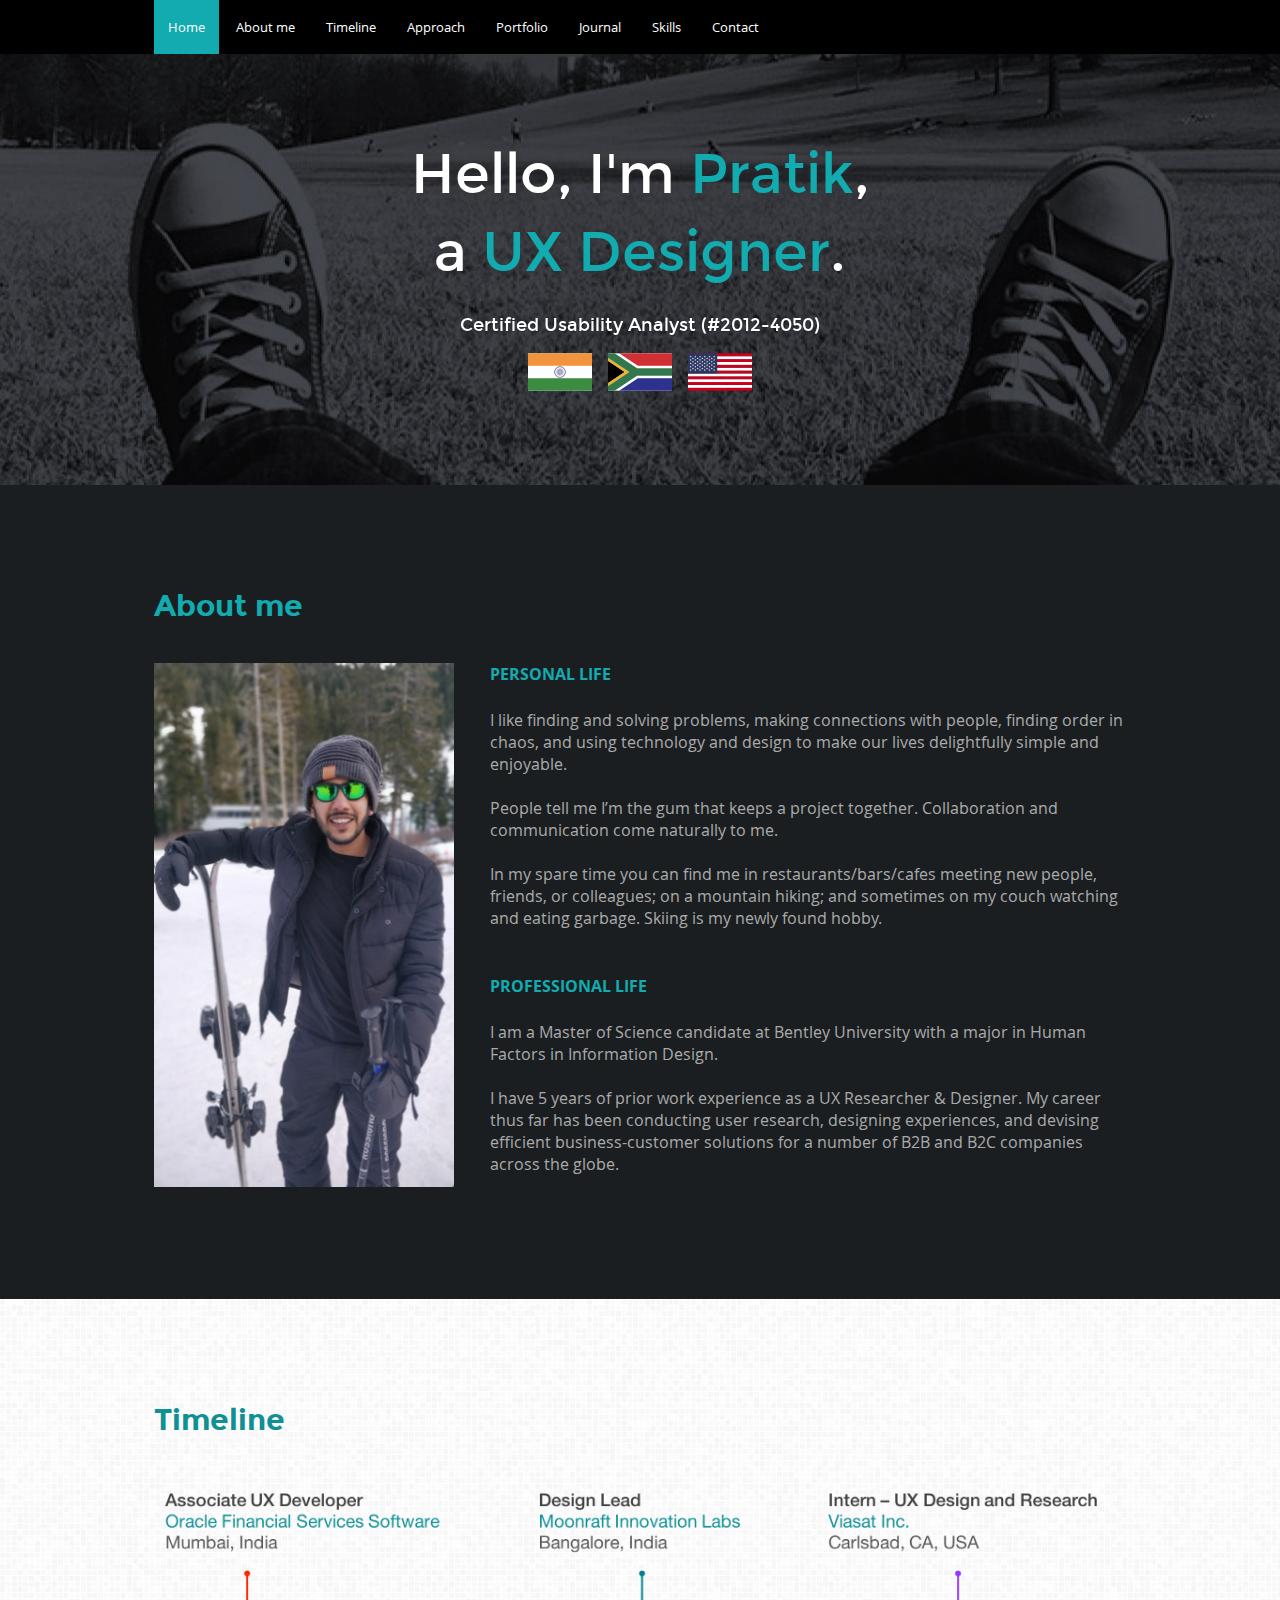
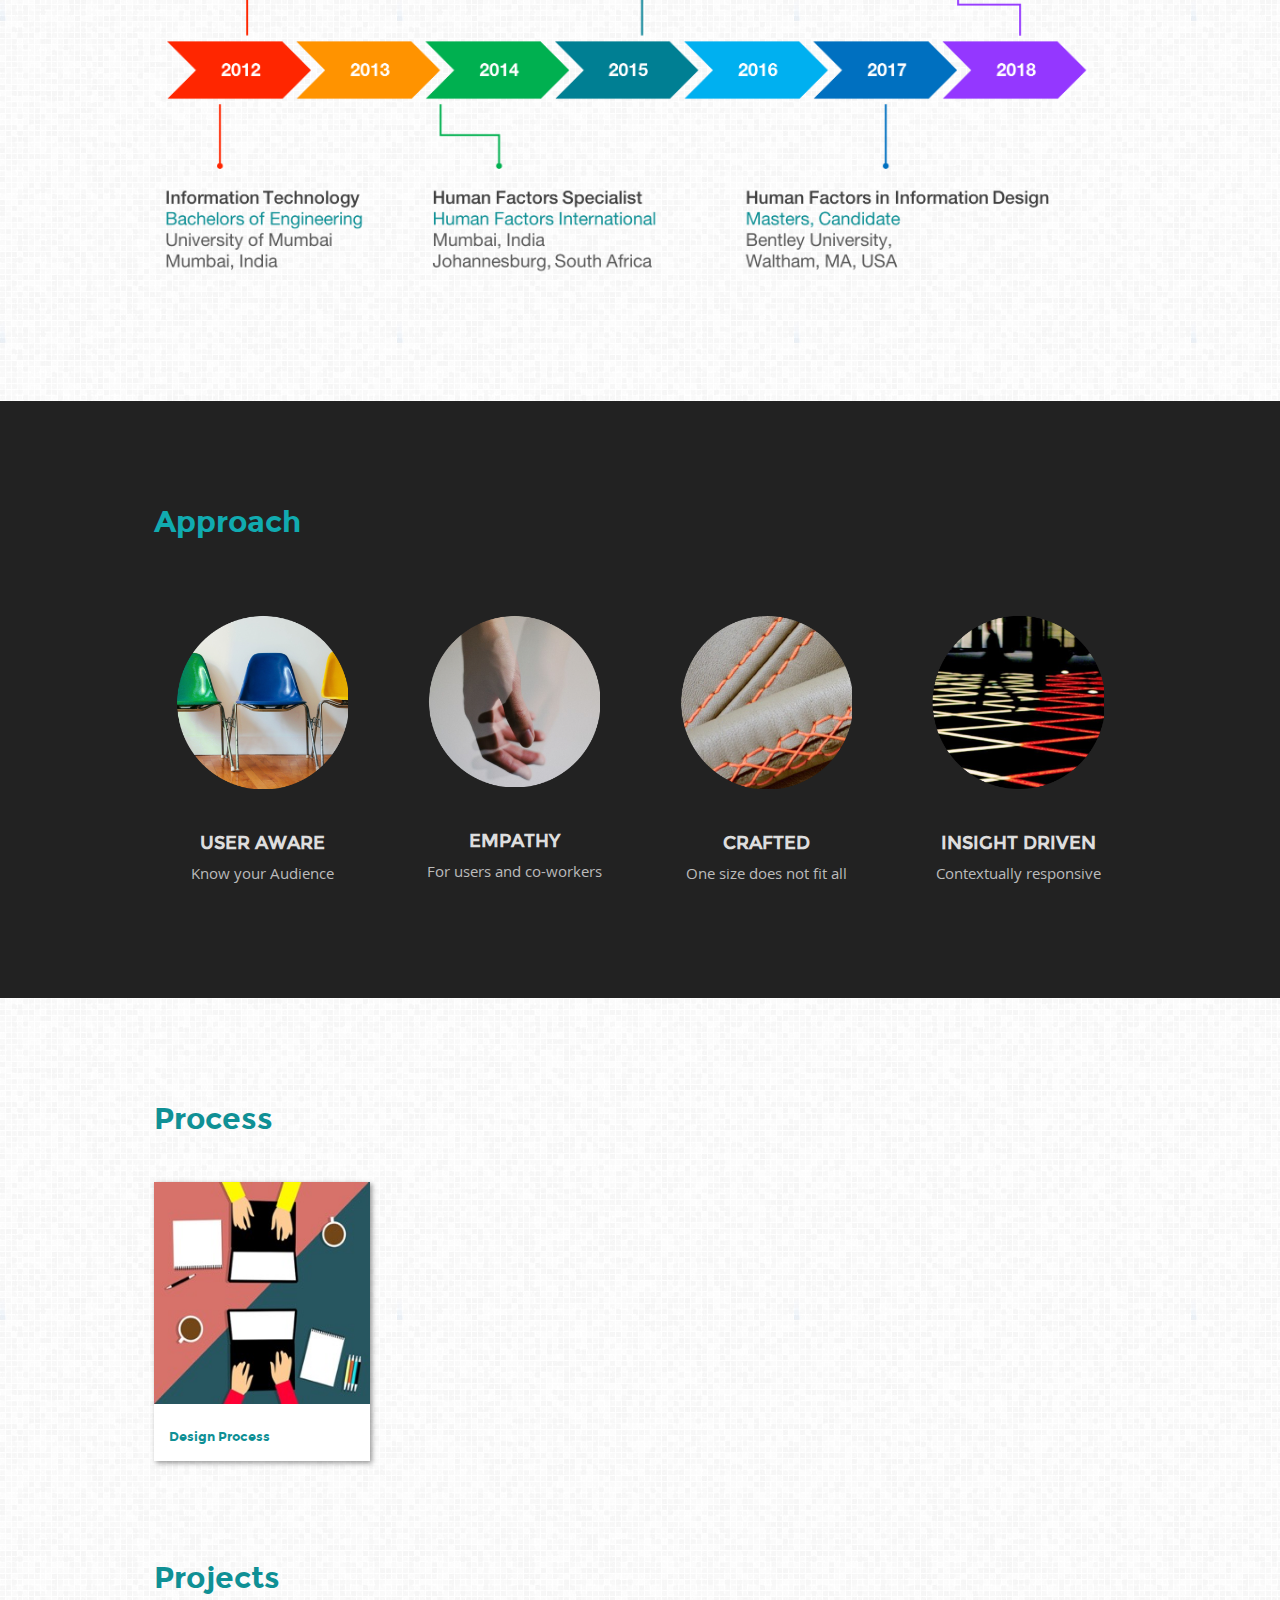
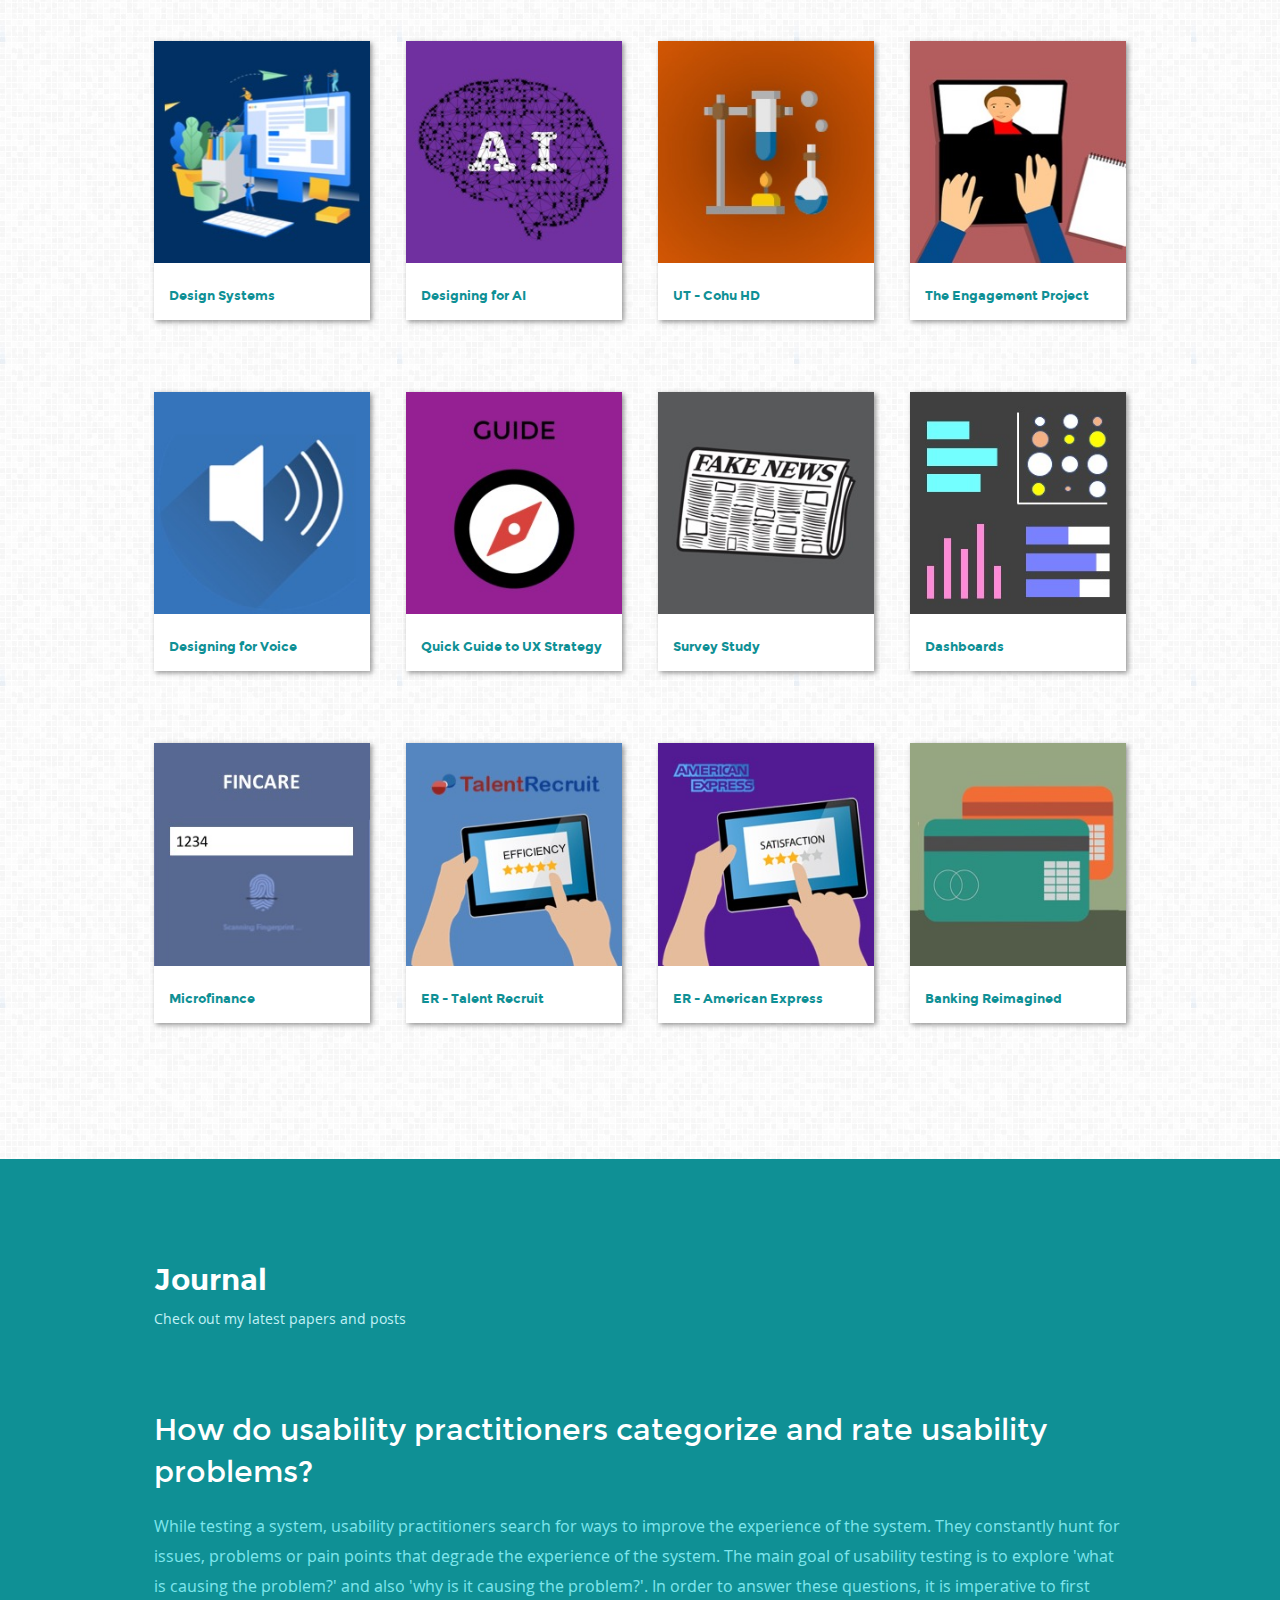
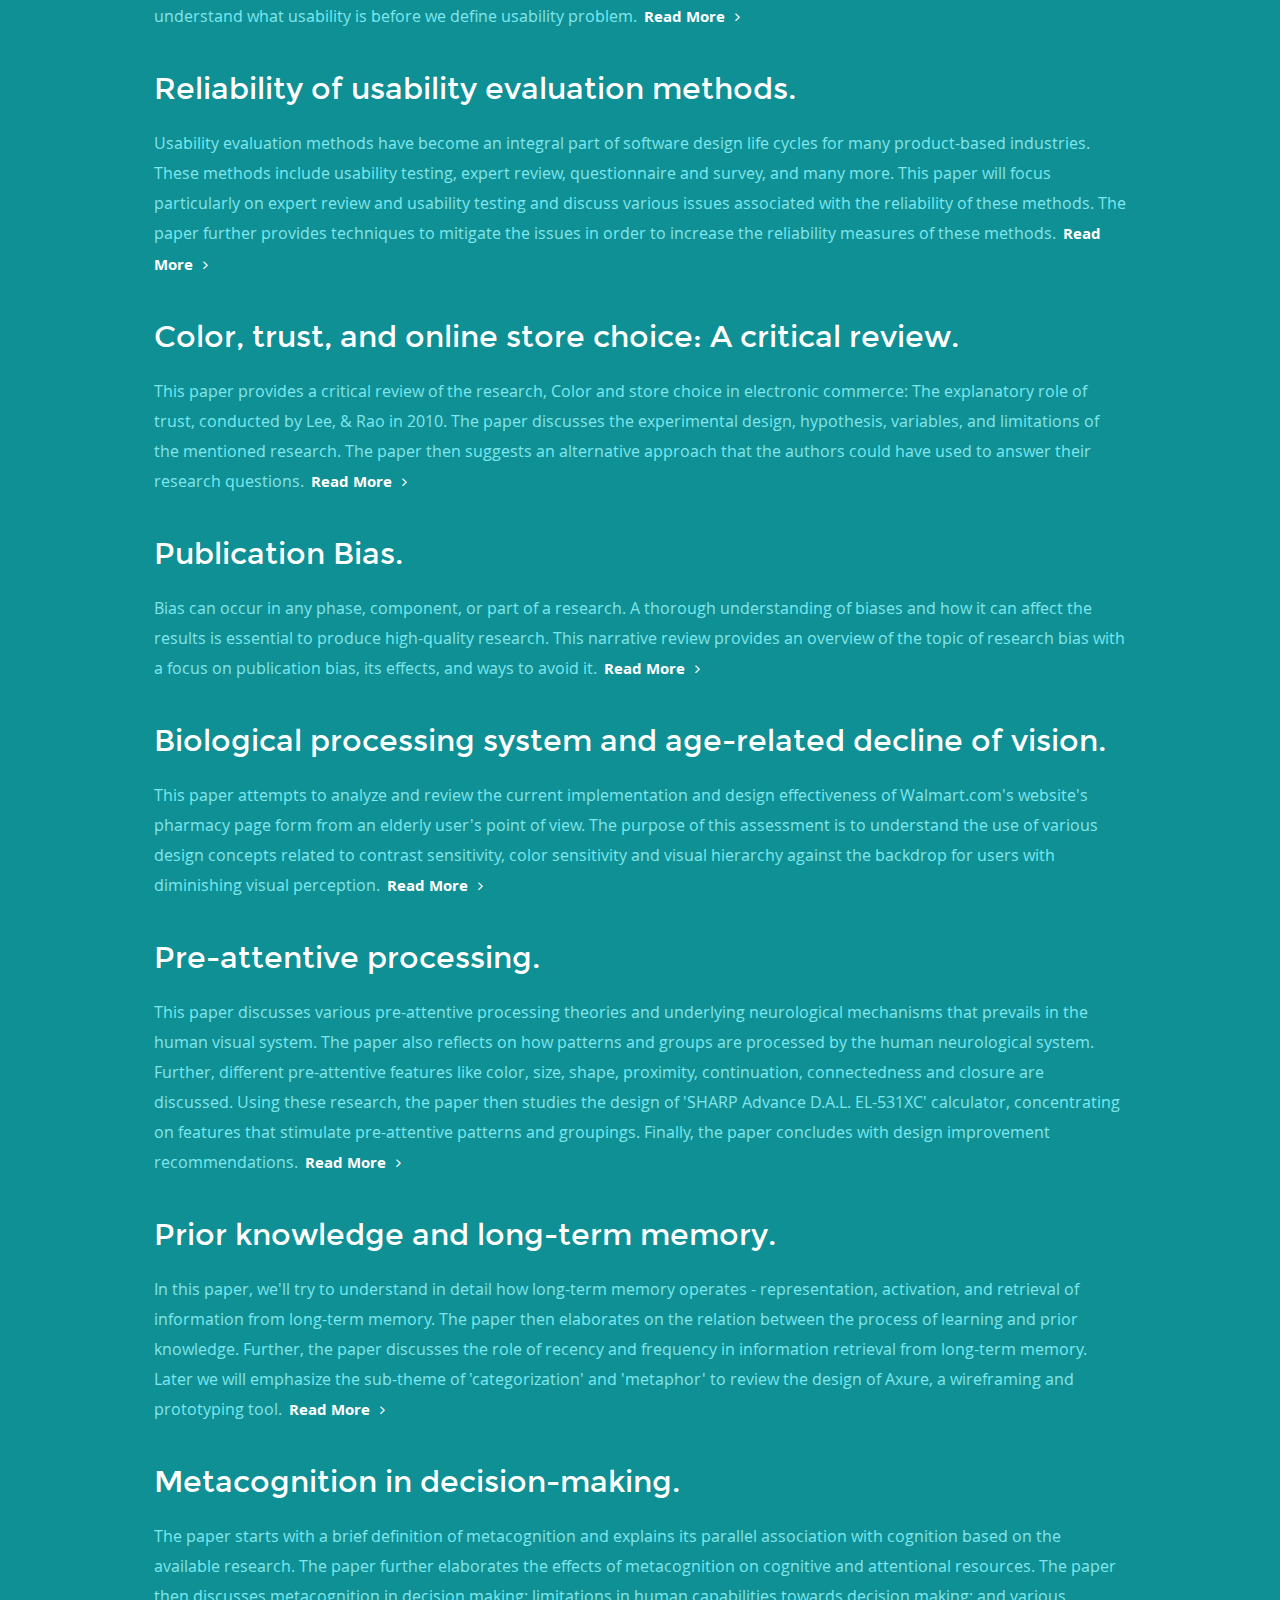
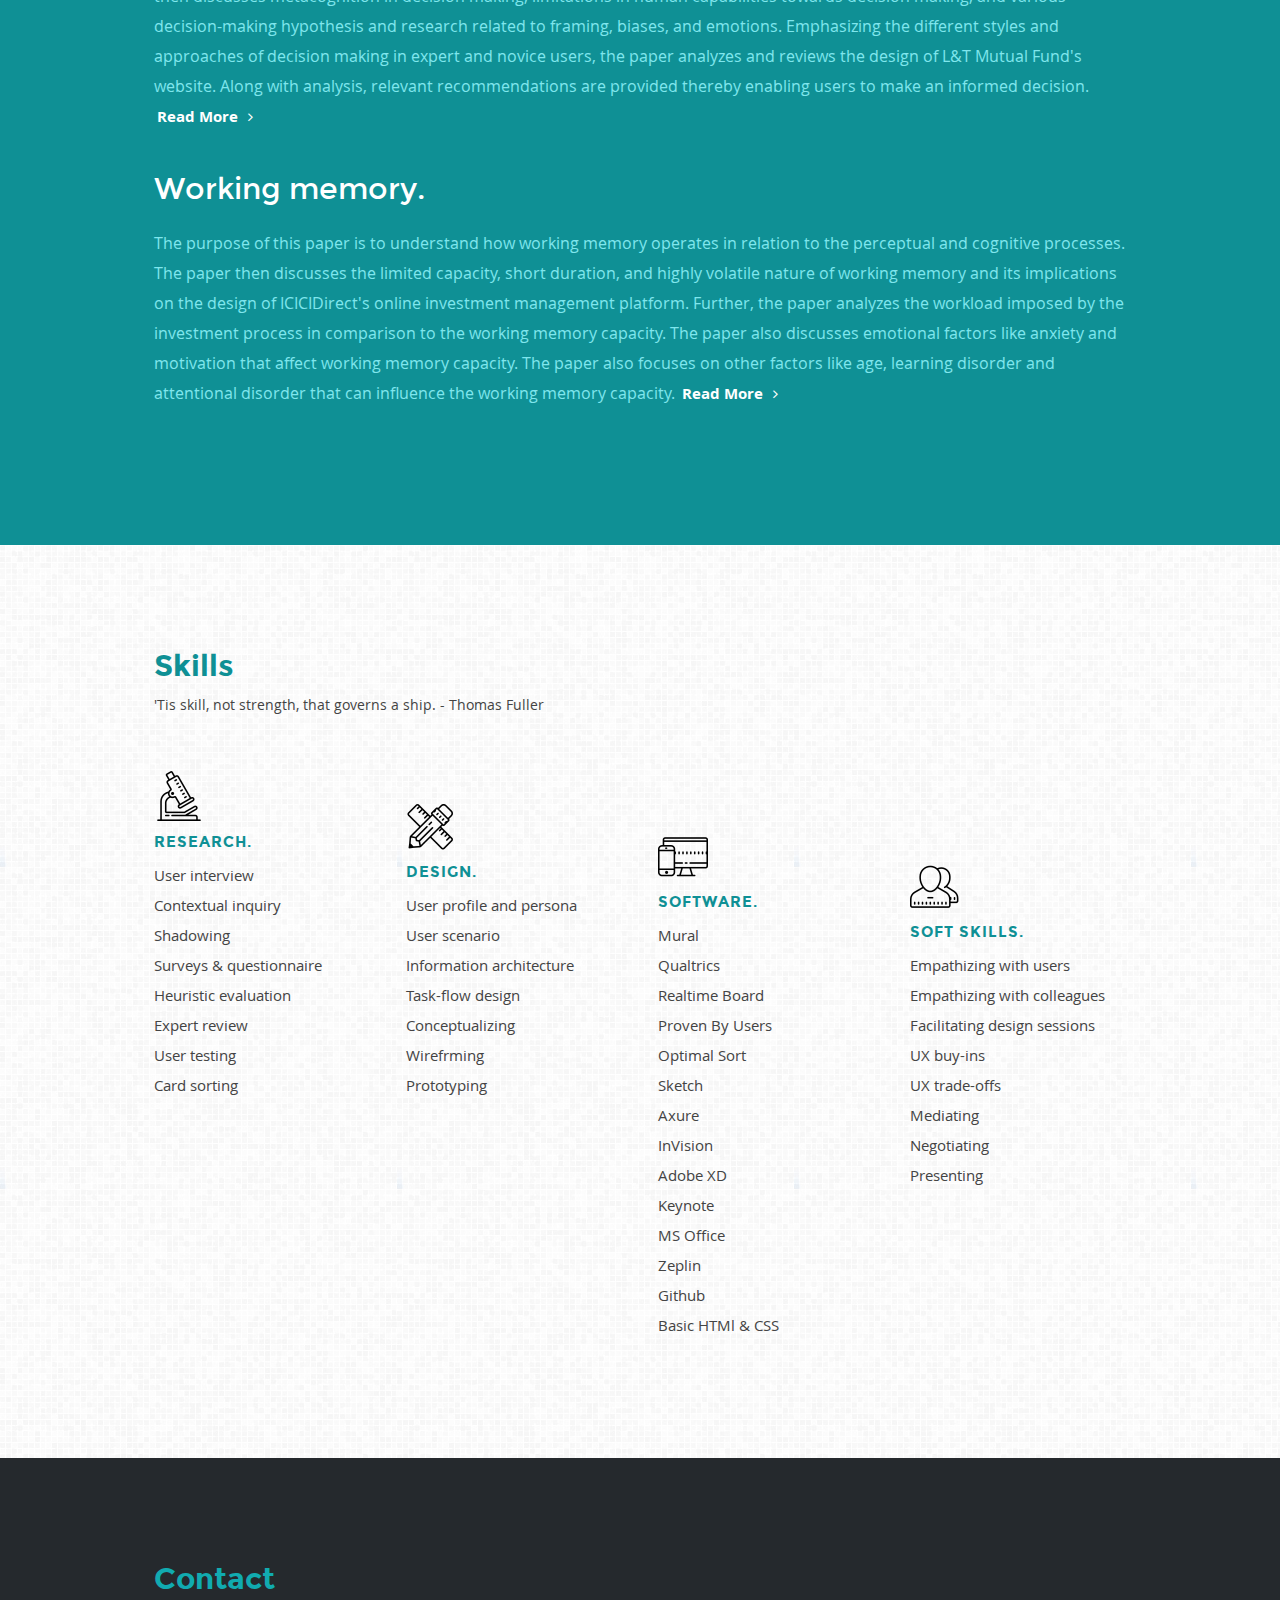
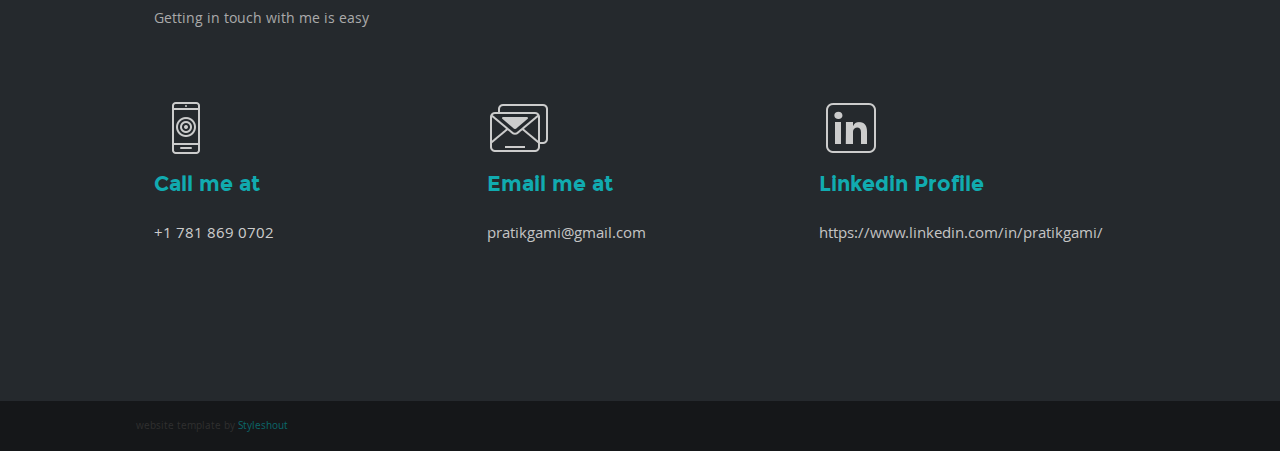
==== commit 1dc6bf2a: "new project added" ====
--- a/index.html
+++ b/index.html
@@ -235,7 +235,7 @@
 						<div class="item-wrap">
 							<a href="https://pratikgami.github.io/process/research-process.pdf" target="_blank"><img width="100%" src="images/portfolio/designprocess.jpg" alt=""/></a>
 							<div class="portfolio-item-meta">
-								<h5><a href="https://pratikgami.github.io/process/design-process.pdf">Design Process</a></h5>
+								<h5><a href="https://pratikgami.github.io/process/design-process.pdf" target="_blank">Design Process</a></h5>
 							</div>
 						</div>
 					</div>
@@ -261,7 +261,7 @@
 						<div class="item-wrap">
 							<a href="https://pratikgami.github.io/projects/Project.009.pdf" target="_blank"><img width="100%" src="images/portfolio/Design-Systems.jpg" alt=""/></a>
 							<div class="portfolio-item-meta">
-								<h5><a href="https://pratikgami.github.io/projects/Project.009.pdf">Design Systems</a></h5>
+								<h5><a href="https://pratikgami.github.io/projects/Project.009.pdf" target="_blank">Design Systems</a></h5>
 							</div>
 						</div>
 					</div>
@@ -279,16 +279,16 @@
 						<div class="item-wrap">
 							<a href="https://pratikgami.github.io/projects/Project.010.pdf" target="_blank"><img width="100%" src="images/portfolio/UT1.jpg" alt=""/></a>
 							<div class="portfolio-item-meta">
-								<h5><a href="https://pratikgami.github.io/projects/Project.010.pdf">UT - Cohu HD</a></h5>
-							</div>
-						</div>
-					</div>
-
-					<div class="col portfolio-item">
-						<div class="item-wrap">
-							<a href="#" data-reveal-id="modal-05"><img width="100%" src="images/portfolio/dashboards.jpg" alt=""/></a>
-							<div class="portfolio-item-meta">
-								<h5><a href="#" data-reveal-id="modal-05">Dashboards</a></h5>
+								<h5><a href="https://pratikgami.github.io/projects/Project.010.pdf" target="_blank">UT - Cohu HD</a></h5>
+							</div>
+						</div>
+					</div>
+
+					<div class="col portfolio-item">
+						<div class="item-wrap">
+							<a href="https://pratikgami.github.io/projects/Project.011.pdf" target="_blank"><img width="100%" src="images/portfolio/reserachprocess.jpg" alt=""/></a>
+							<div class="portfolio-item-meta">
+								<h5><a href="https://pratikgami.github.io/projects/Project.011.pdf" target="_blank">The Engagement Project</a></h5>
 							</div>
 						</div>
 					</div>
@@ -321,18 +321,18 @@
 
 					<div class="col portfolio-item">
 						<div class="item-wrap">
-							<a href="https://pratikgami.github.io/projects/Project.007.pdf" target="_blank"><img width="100%" src="images/portfolio/ER-talentrecruit.jpg" alt=""/></a>
-							<div class="portfolio-item-meta">
-								<h5><a href="https://pratikgami.github.io/projects/Project.007.pdf">ER - Talent Recruit</a></h5>
-							</div>
-						</div>
-					</div>
-
-					<div class="col portfolio-item">
-						<div class="item-wrap">
-							<a href="https://pratikgami.github.io/projects/Project.008.pdf" target="_blank"><img width="100%" src="images/portfolio/ER-american.jpg" alt=""/></a>
-							<div class="portfolio-item-meta">
-								<h5><a href="https://pratikgami.github.io/projects/Project.008.pdf">ER - American Express</a></h5>
+							<a href="https://gamipratik.github.io/projects/Project.012.pdf" target="_blank"><img width="100%" src="images/portfolio/survey-fake news.jpg" alt=""/></a>
+							<div class="portfolio-item-meta">
+								<h5><a href="https://gamipratik.github.io/projects/Project.012.pdf" target="_blank">Survey Study</a></h5>
+							</div>
+						</div>
+					</div>
+
+					<div class="col portfolio-item">
+						<div class="item-wrap">
+							<a href="#" data-reveal-id="modal-05"><img width="100%" src="images/portfolio/dashboards.jpg" alt=""/></a>
+							<div class="portfolio-item-meta">
+								<h5><a href="#" data-reveal-id="modal-05">Dashboards</a></h5>
 							</div>
 						</div>
 					</div>
@@ -356,18 +356,27 @@
 
 					<div class="col portfolio-item">
 						<div class="item-wrap">
+							<a href="https://pratikgami.github.io/projects/Project.007.pdf" target="_blank"><img width="100%" src="images/portfolio/ER-talentrecruit.jpg" alt=""/></a>
+							<div class="portfolio-item-meta">
+								<h5><a href="https://pratikgami.github.io/projects/Project.007.pdf" target="_blank">ER - Talent Recruit</a></h5>
+							</div>
+						</div>
+					</div>
+
+					<div class="col portfolio-item">
+						<div class="item-wrap">
+							<a href="https://pratikgami.github.io/projects/Project.008.pdf" target="_blank"><img width="100%" src="images/portfolio/ER-american.jpg" alt=""/></a>
+							<div class="portfolio-item-meta">
+								<h5><a href="https://pratikgami.github.io/projects/Project.008.pdf" target="_blank">ER - American Express</a></h5>
+							</div>
+						</div>
+					</div>
+
+					<div class="col portfolio-item">
+						<div class="item-wrap">
 							<a href="#" data-reveal-id="modal-06"><img width="100%" src="images/portfolio/banking-reimagined.jpg" alt=""/></a>
 							<div class="portfolio-item-meta">
 								<h5><a href="#" data-reveal-id="modal-06">Banking Reimagined</a></h5>
-							</div>
-						</div>
-					</div>
-
-					<div class="col portfolio-item">
-						<div class="item-wrap">
-							<a href="https://pratikgami.github.io/projects/Project.011.pdf" target="_blank"><img width="100%" src="images/portfolio/reserachprocess.jpg" alt=""/></a>
-							<div class="portfolio-item-meta">
-								<h5><a href="https://pratikgami.github.io/projects/Project.011.pdf">The Engagement Project</a></h5>
 							</div>
 						</div>
 					</div>
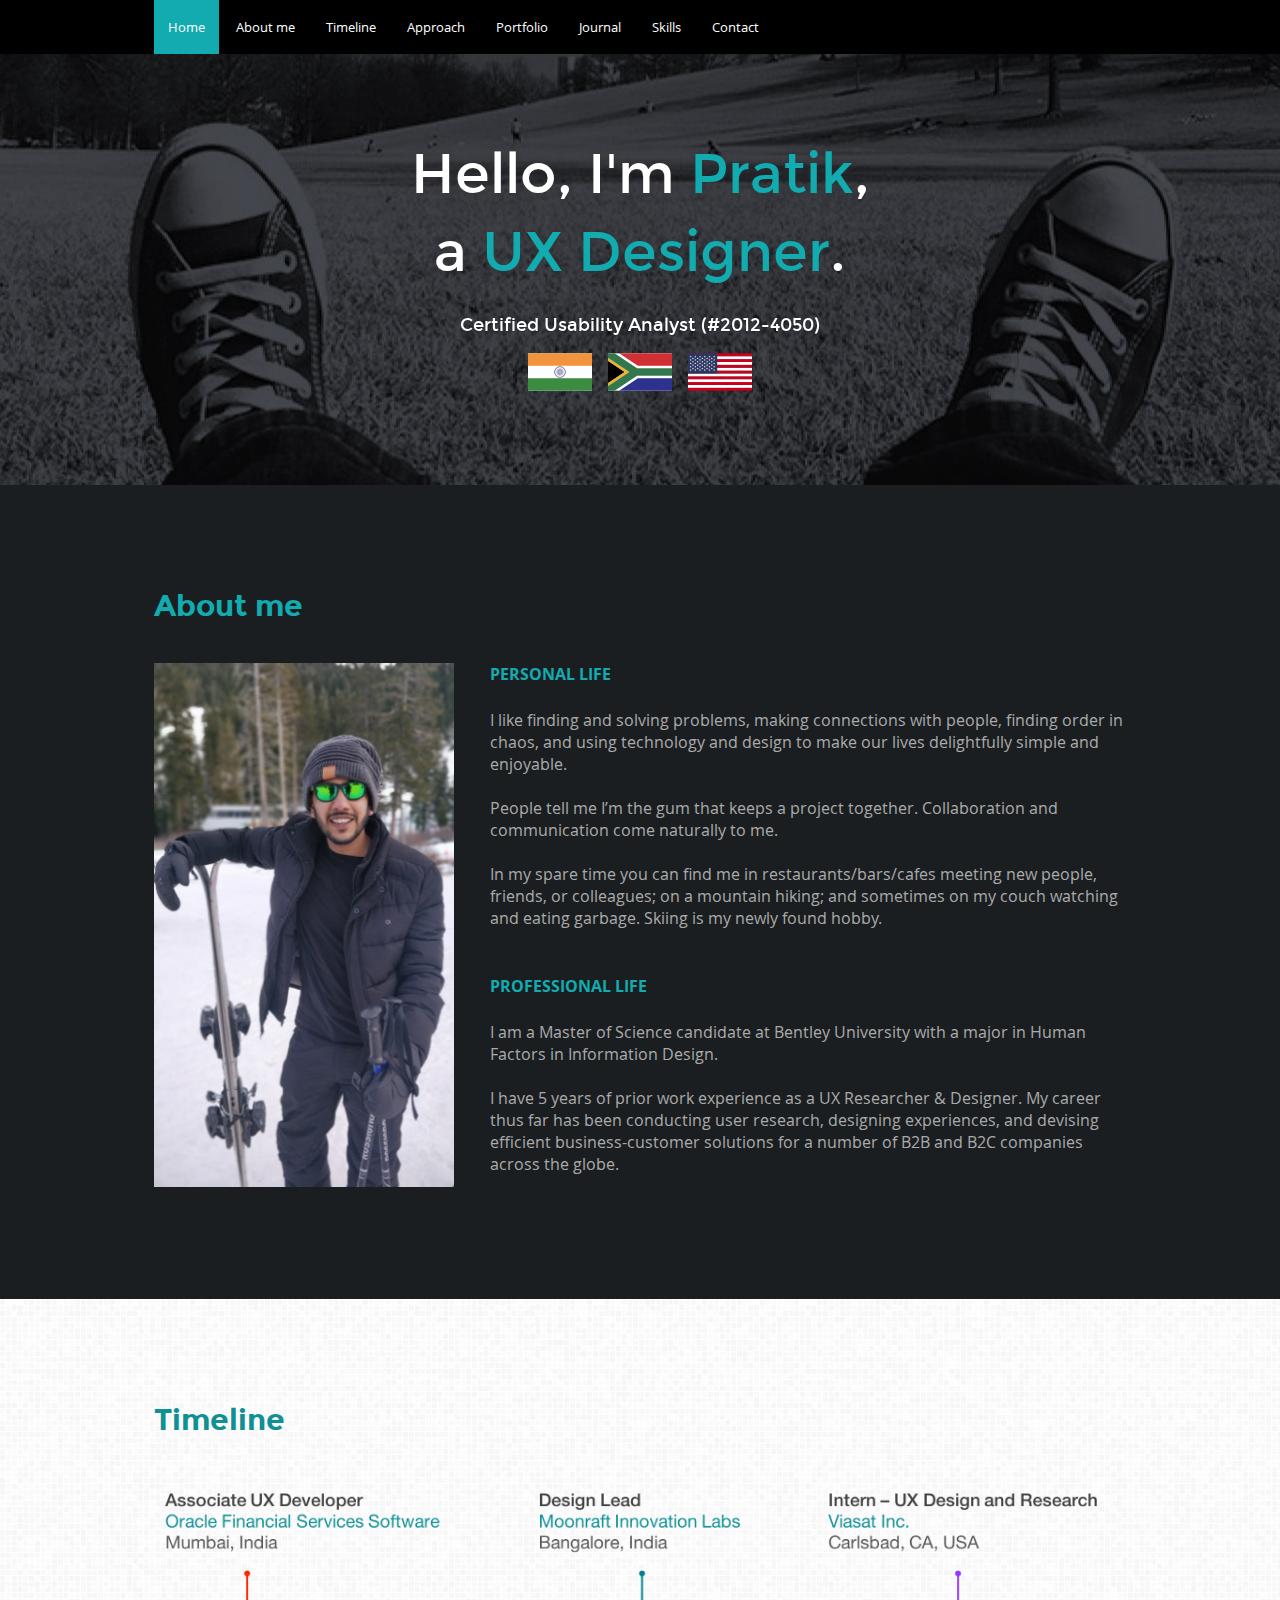
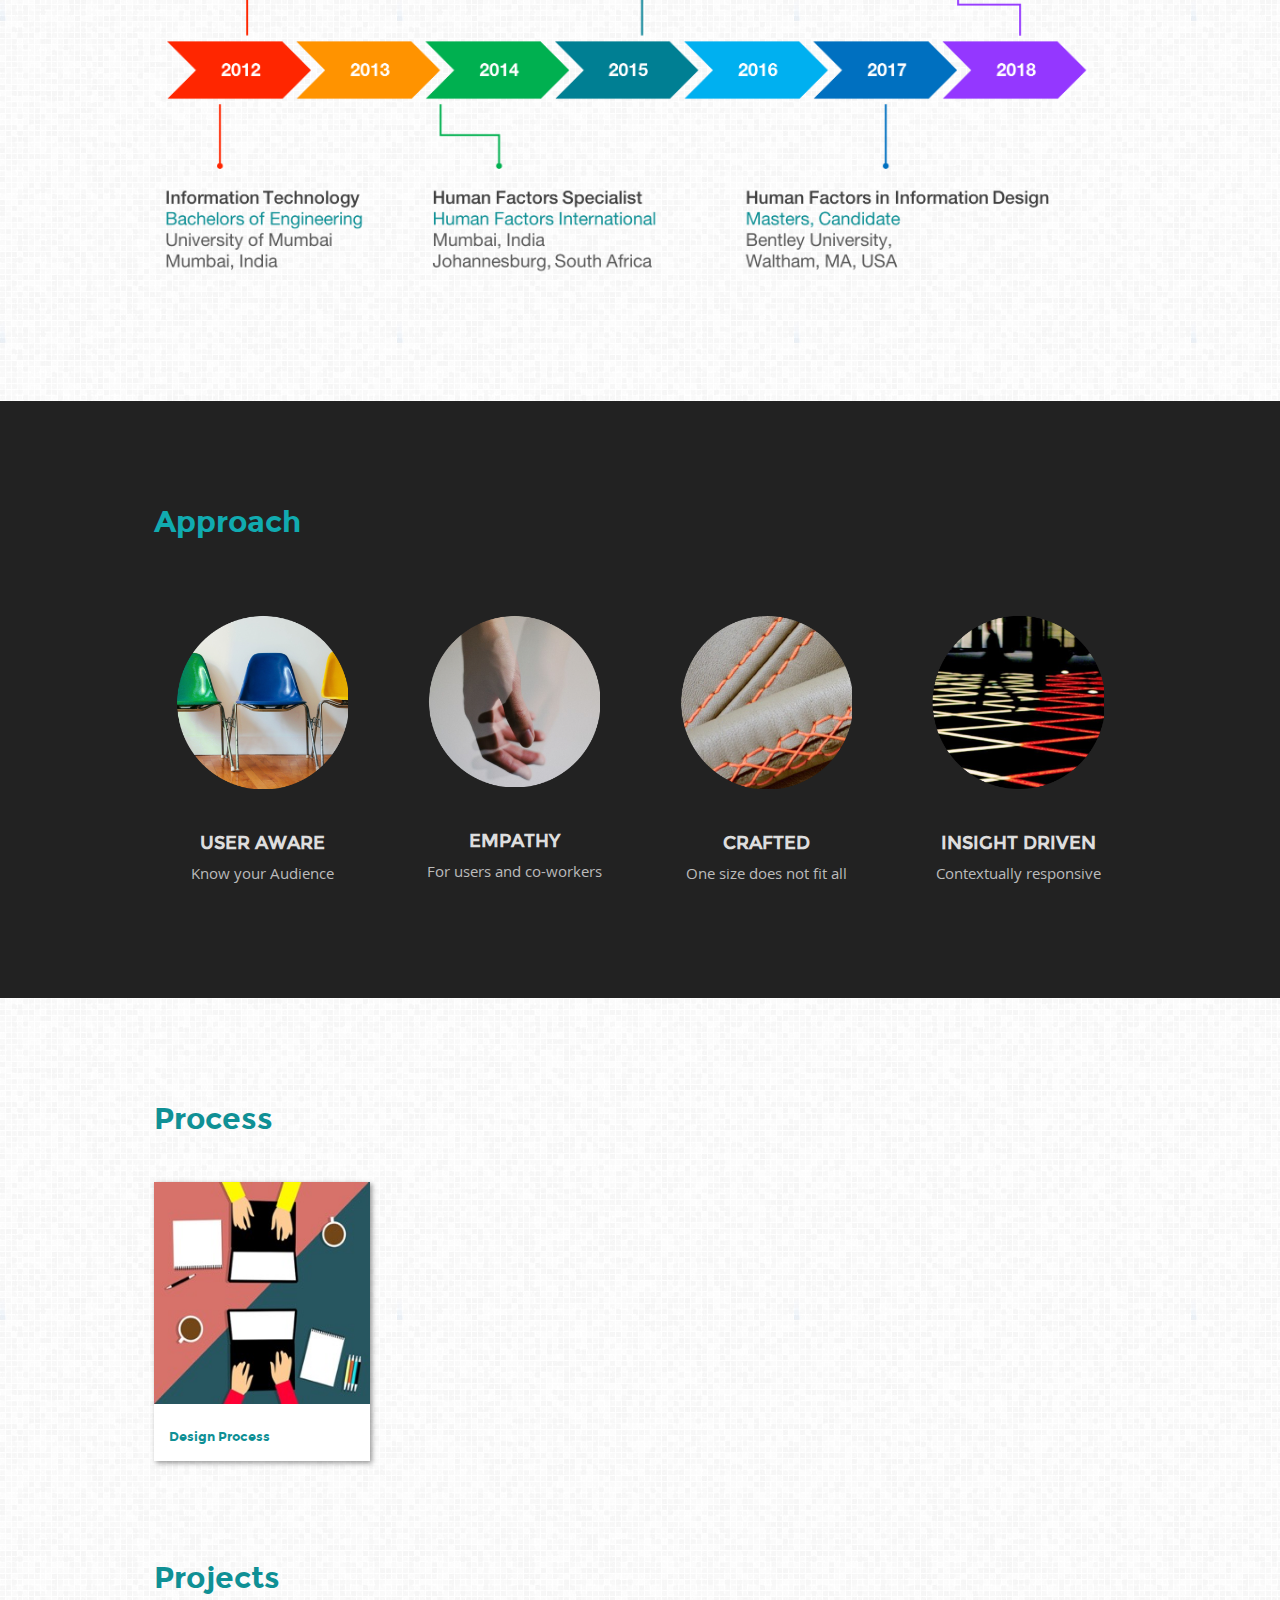
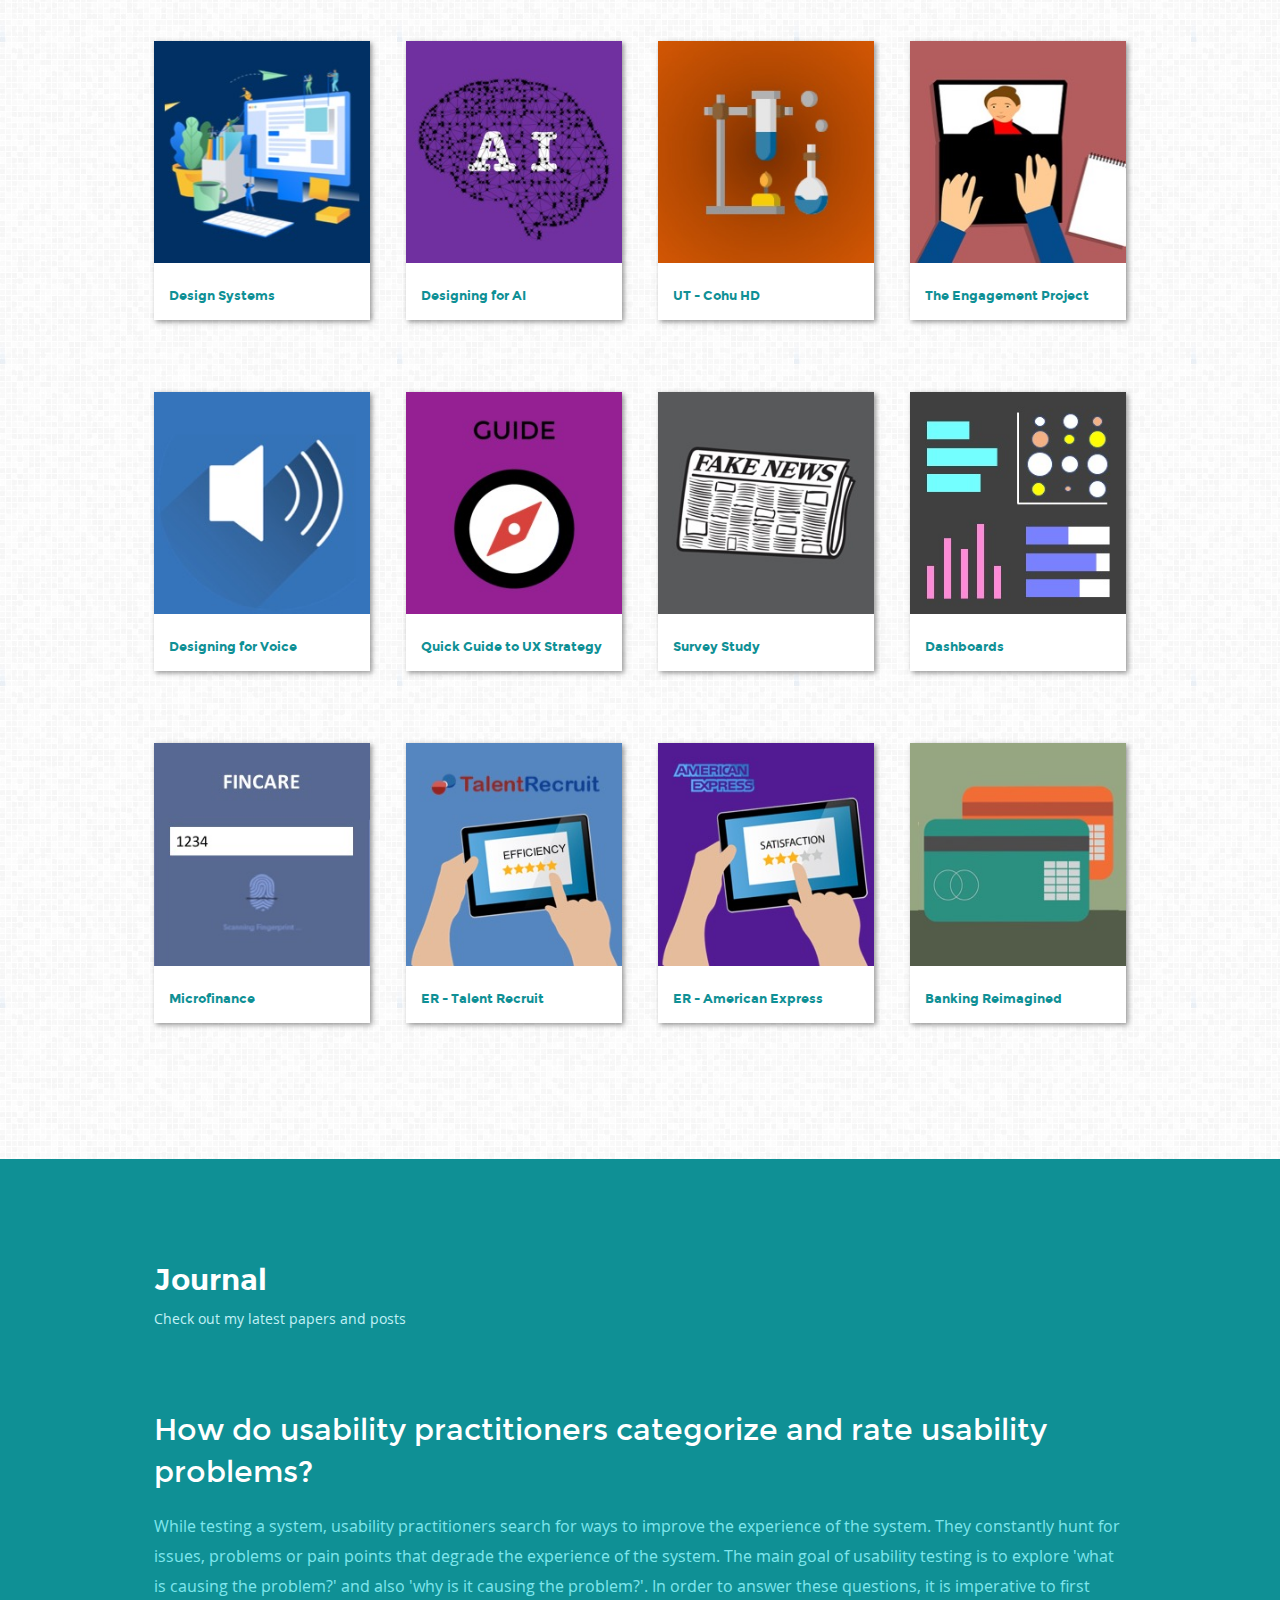
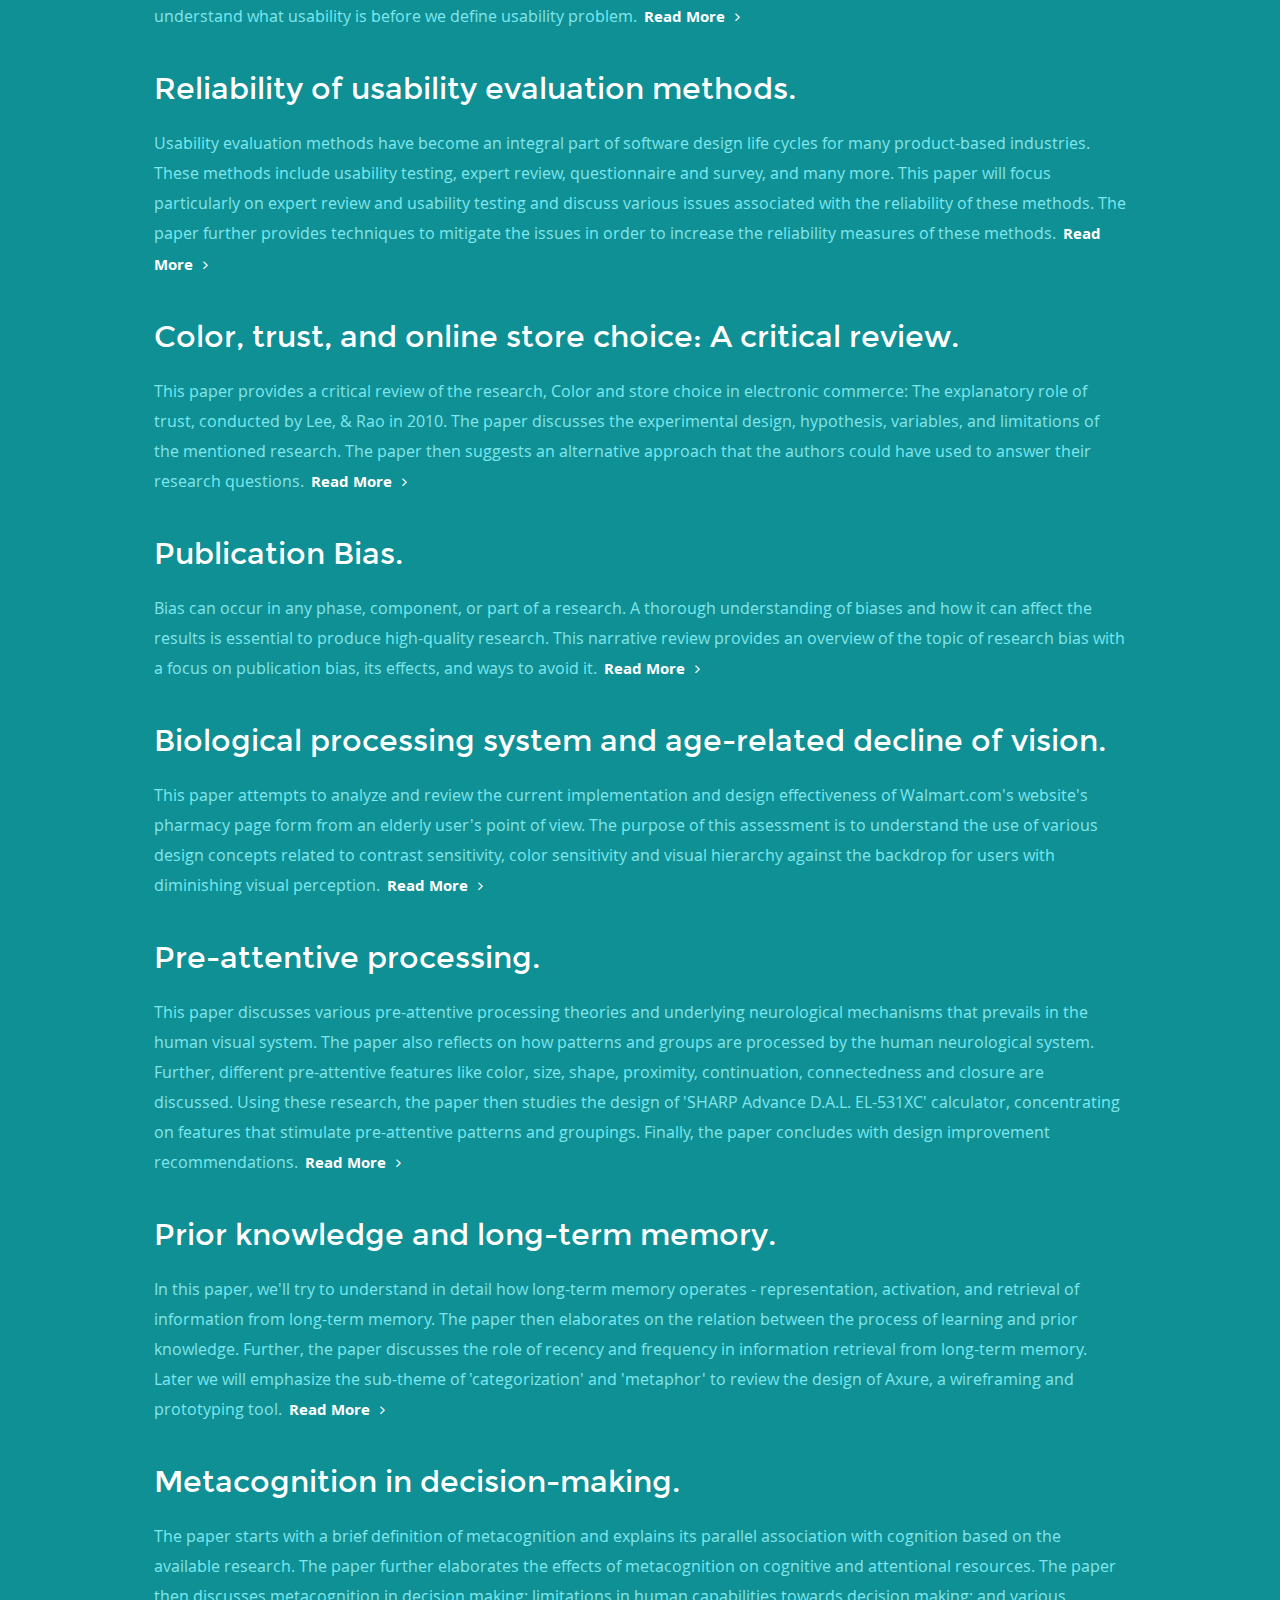
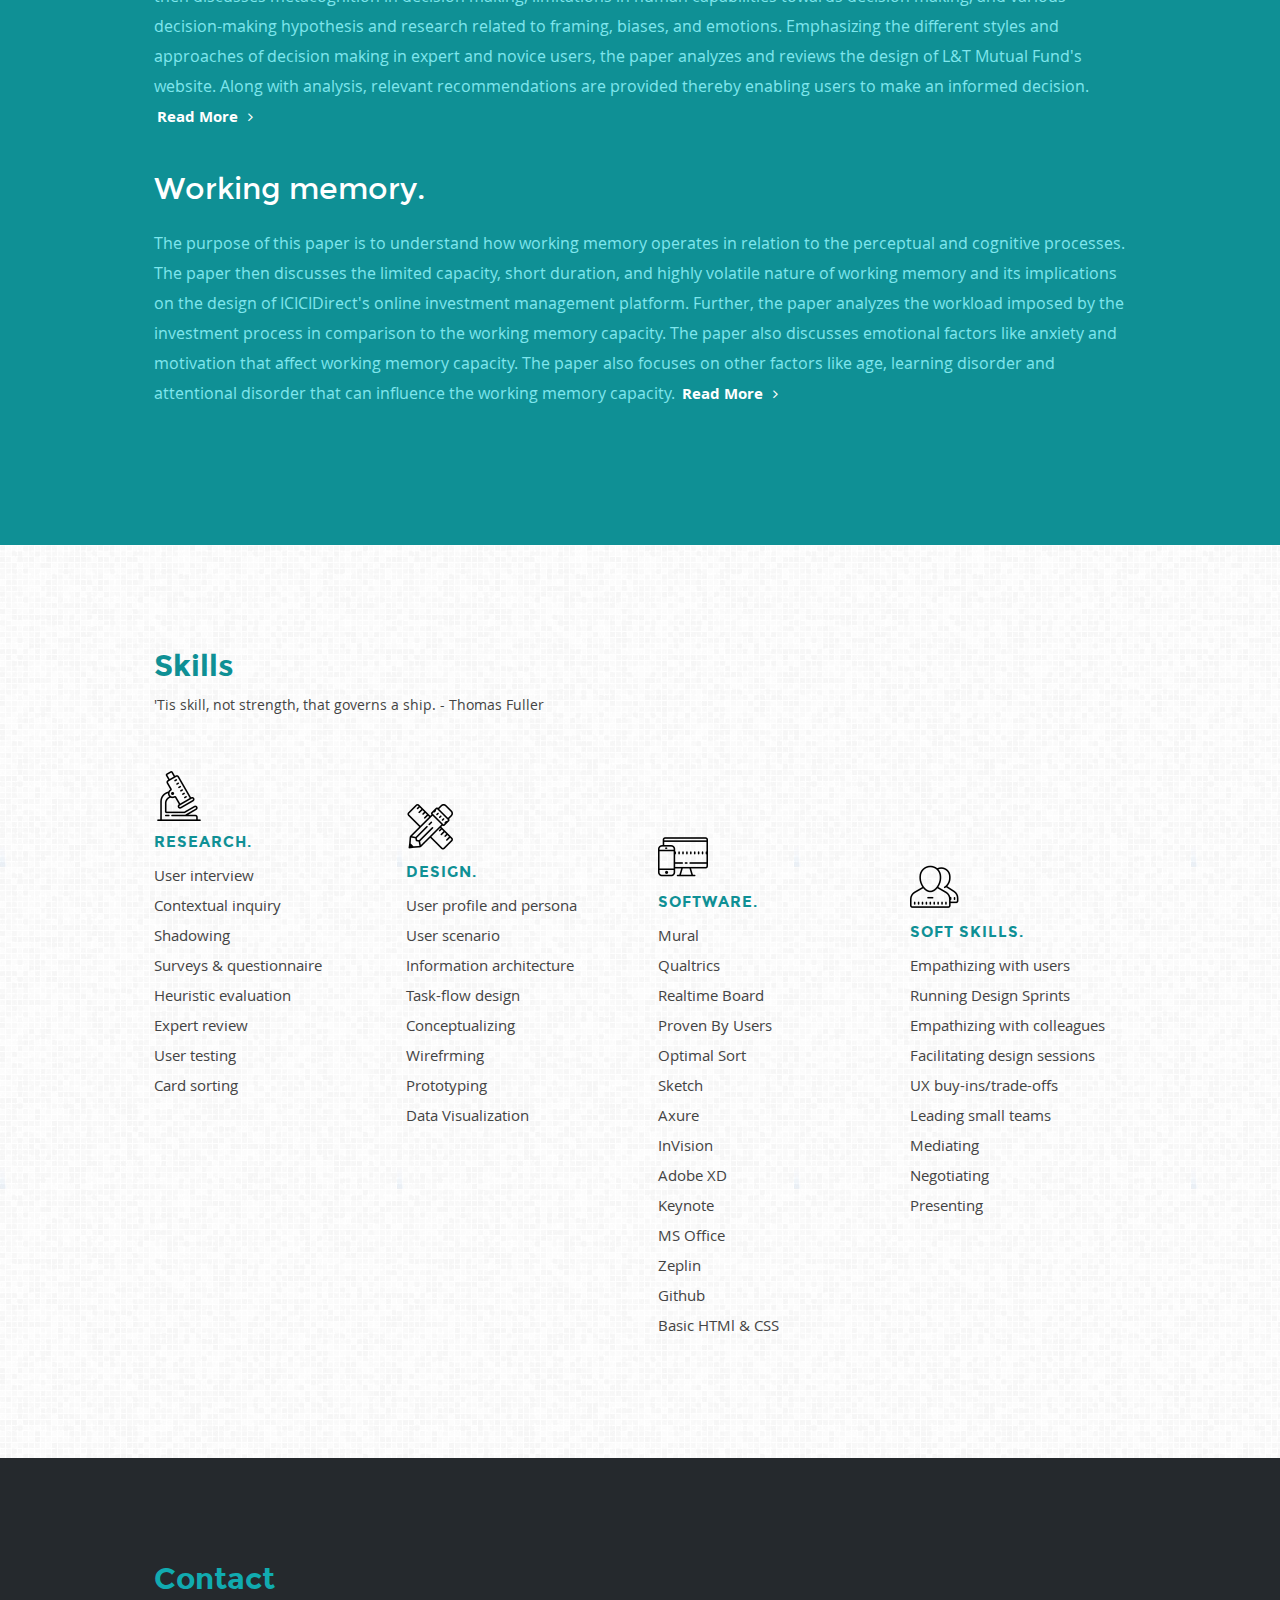
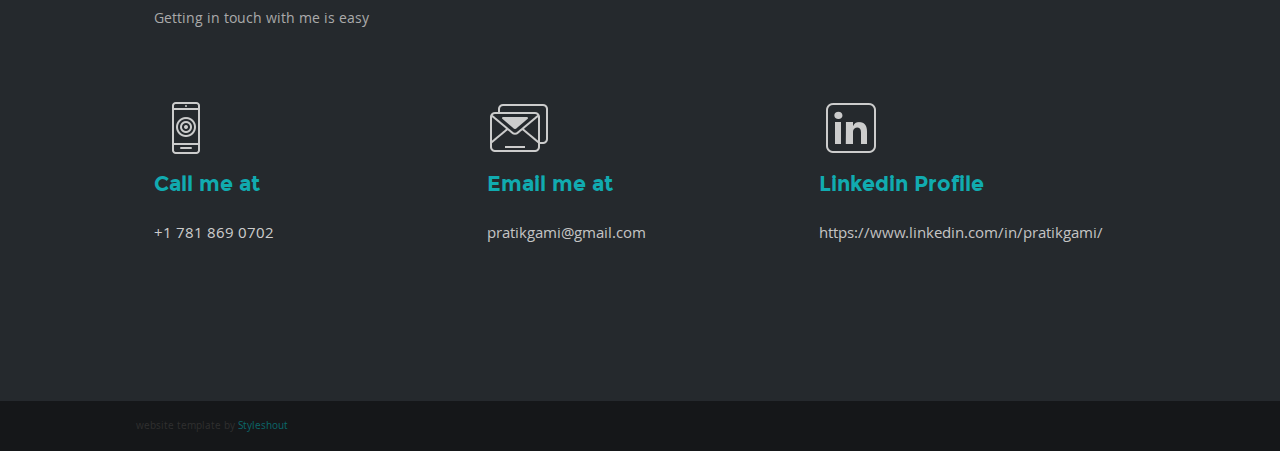
==== commit e23c0ba3: "updated to index" ====
--- a/index.html
+++ b/index.html
@@ -321,9 +321,9 @@
 
 					<div class="col portfolio-item">
 						<div class="item-wrap">
-							<a href="https://gamipratik.github.io/projects/Project.012.pdf" target="_blank"><img width="100%" src="images/portfolio/survey-fake news.jpg" alt=""/></a>
-							<div class="portfolio-item-meta">
-								<h5><a href="https://gamipratik.github.io/projects/Project.012.pdf" target="_blank">Survey Study</a></h5>
+							<a href="https://pratikgami.github.io/projects/Project.012.pdf" target="_blank"><img width="100%" src="images/portfolio/survey-fake news.jpg" alt=""/></a>
+							<div class="portfolio-item-meta">
+								<h5><a href="https://pratikgami.github.io/projects/Project.012.pdf" target="_blank">Survey Study</a></h5>
 							</div>
 						</div>
 					</div>
@@ -787,6 +787,7 @@
 						<li>Conceptualizing</li>
 						<li>Wirefrming</li>
 						<li>Prototyping</li>
+						<li>Data Visualization</li>
 					</ul>
 				</div>
 
@@ -822,10 +823,11 @@
 
 					<ul>
 						<li>Empathizing with users</li>
+						<li>Running Design Sprints</li>
 						<li>Empathizing with colleagues</li>
 						<li>Facilitating design sessions</li>
-						<li>UX buy-ins </li>
-						<li>UX trade-offs</li>
+						<li>UX buy-ins/trade-offs </li>
+						<li>Leading small teams</li>
 						<li>Mediating</li>
 						<li>Negotiating</li>
 						<li>Presenting</li>
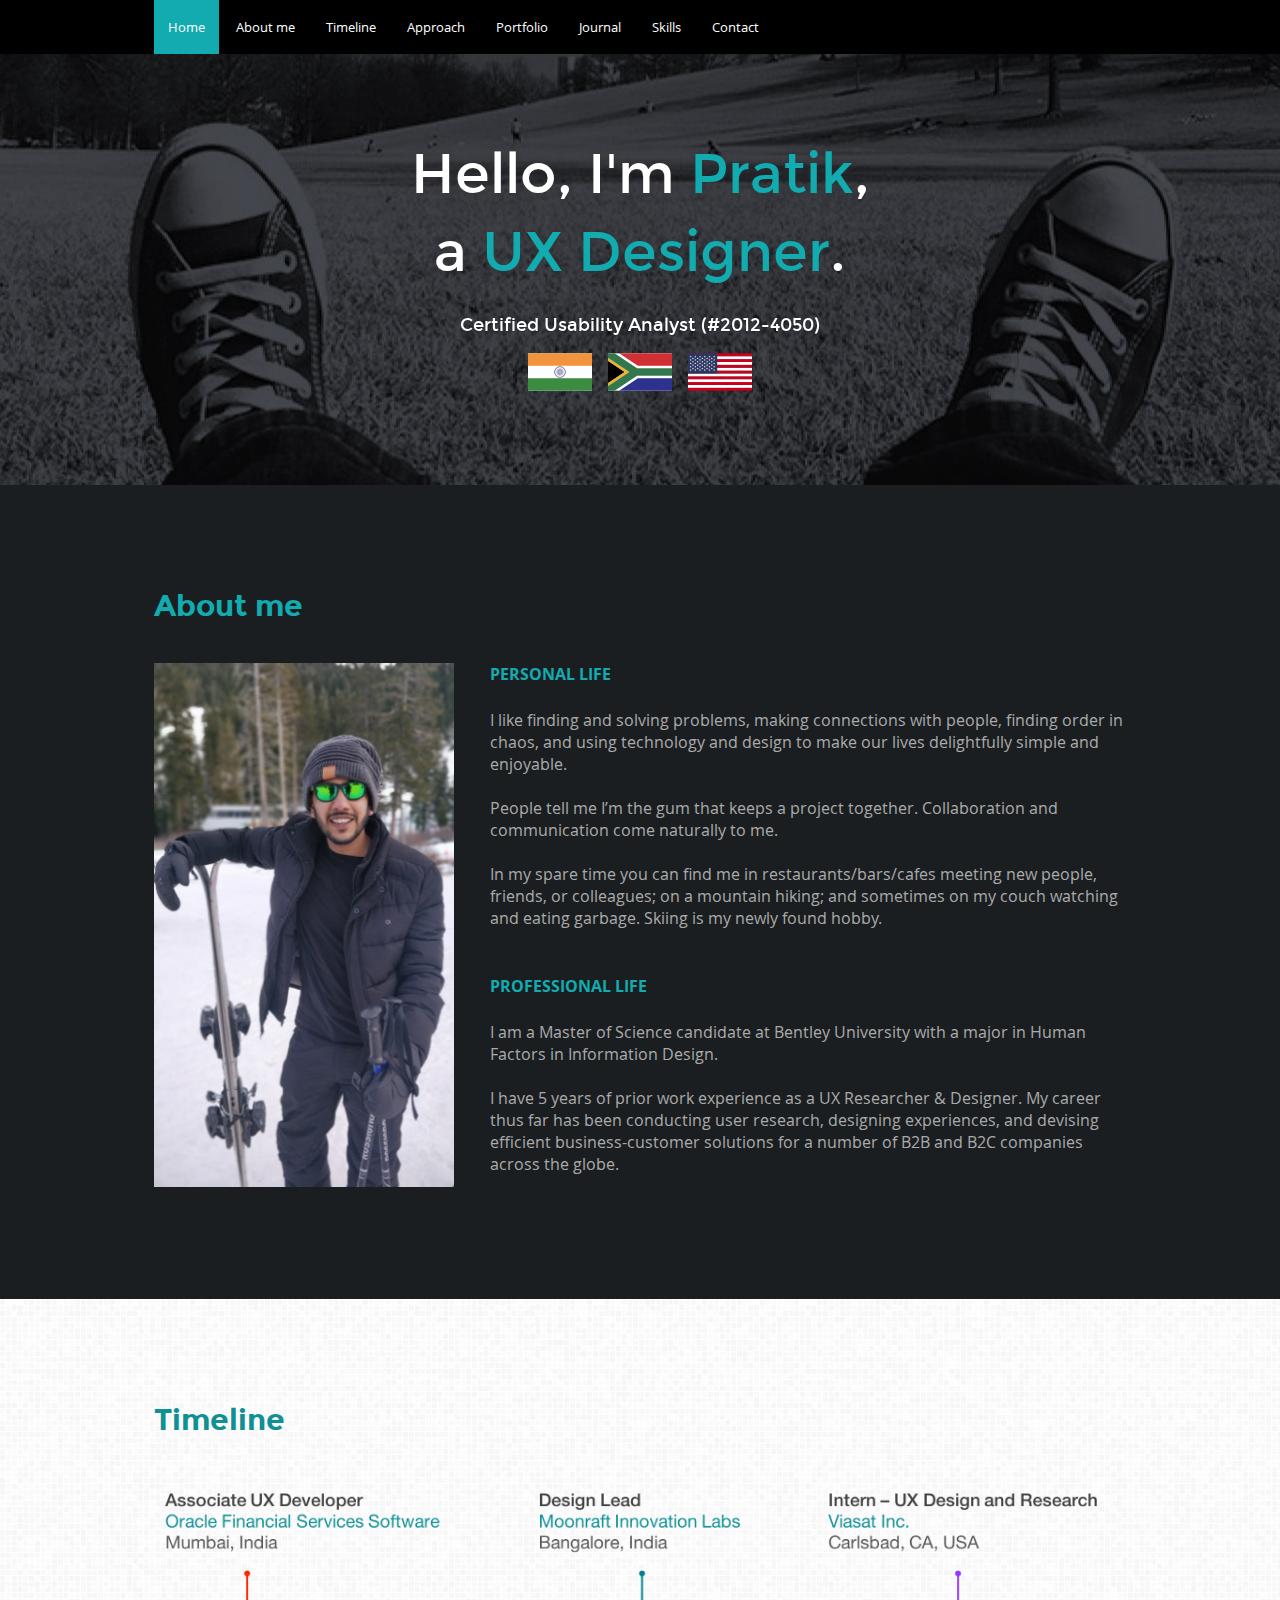
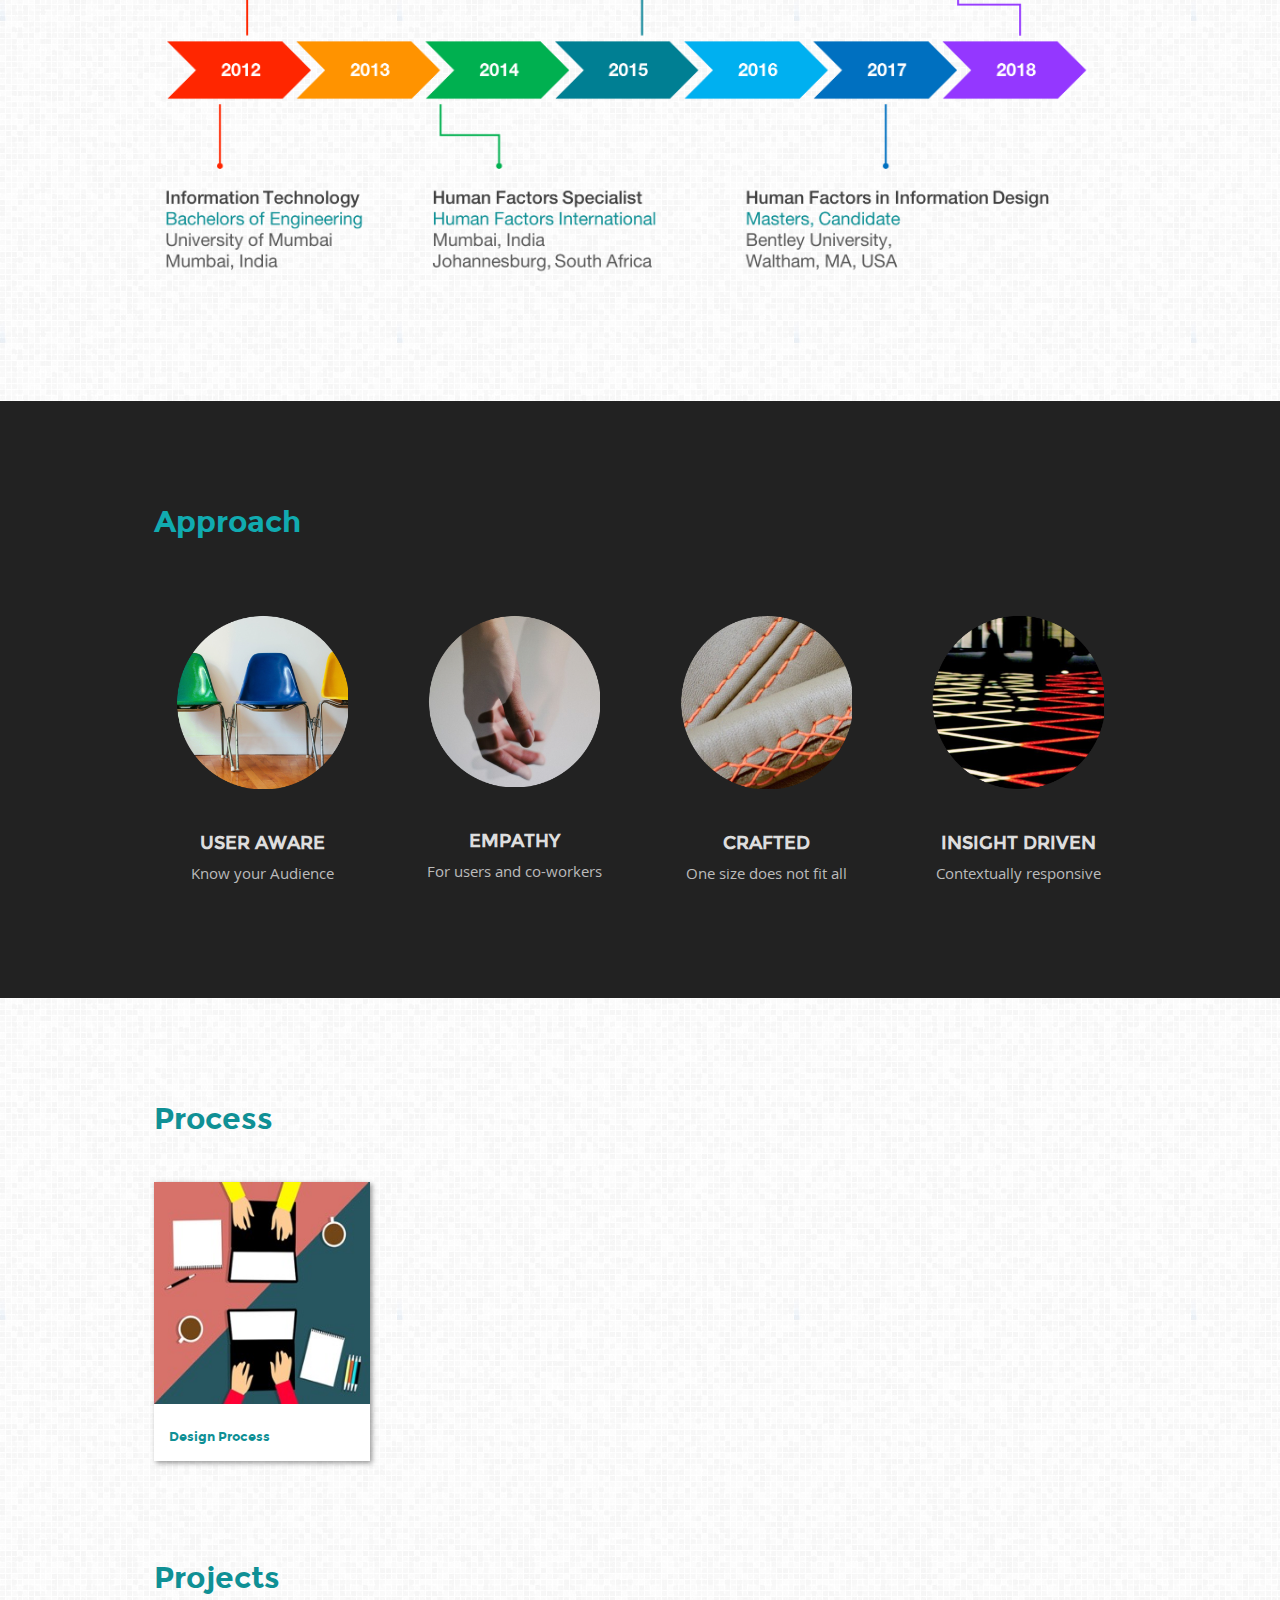
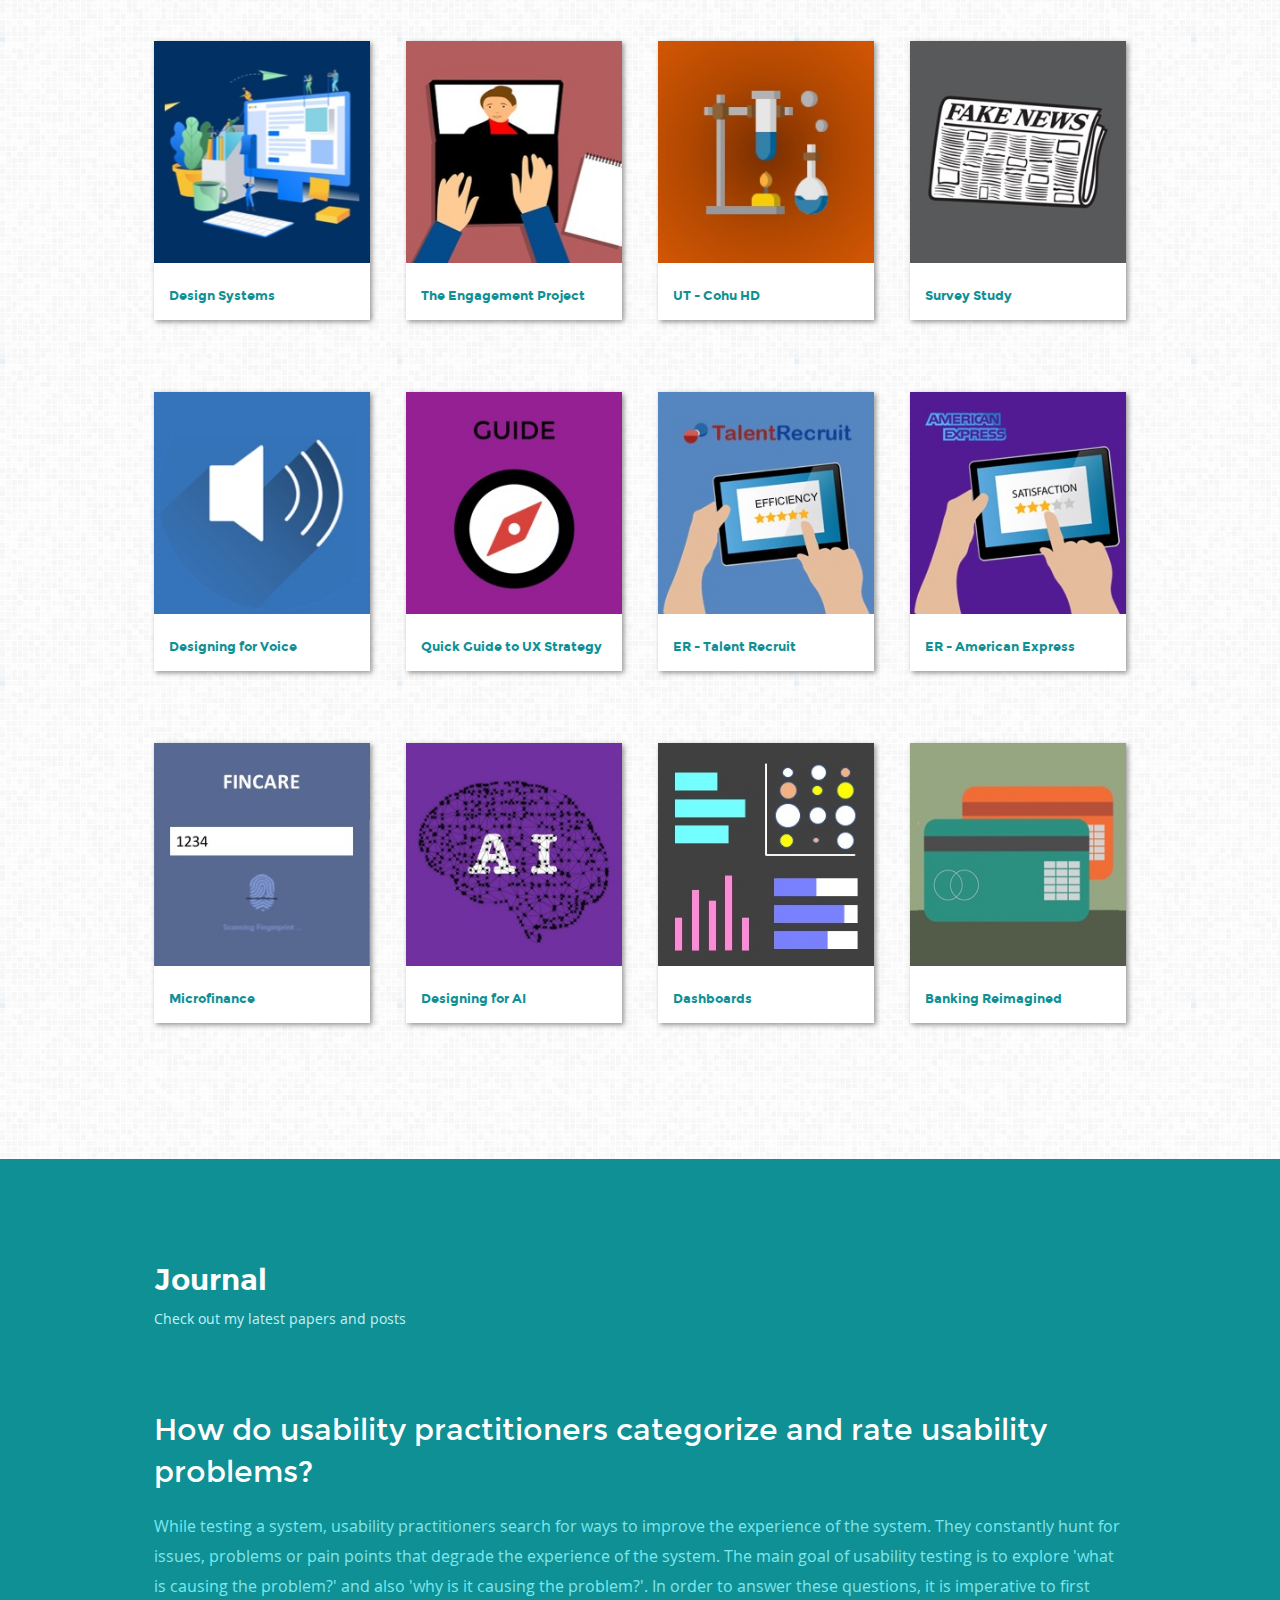
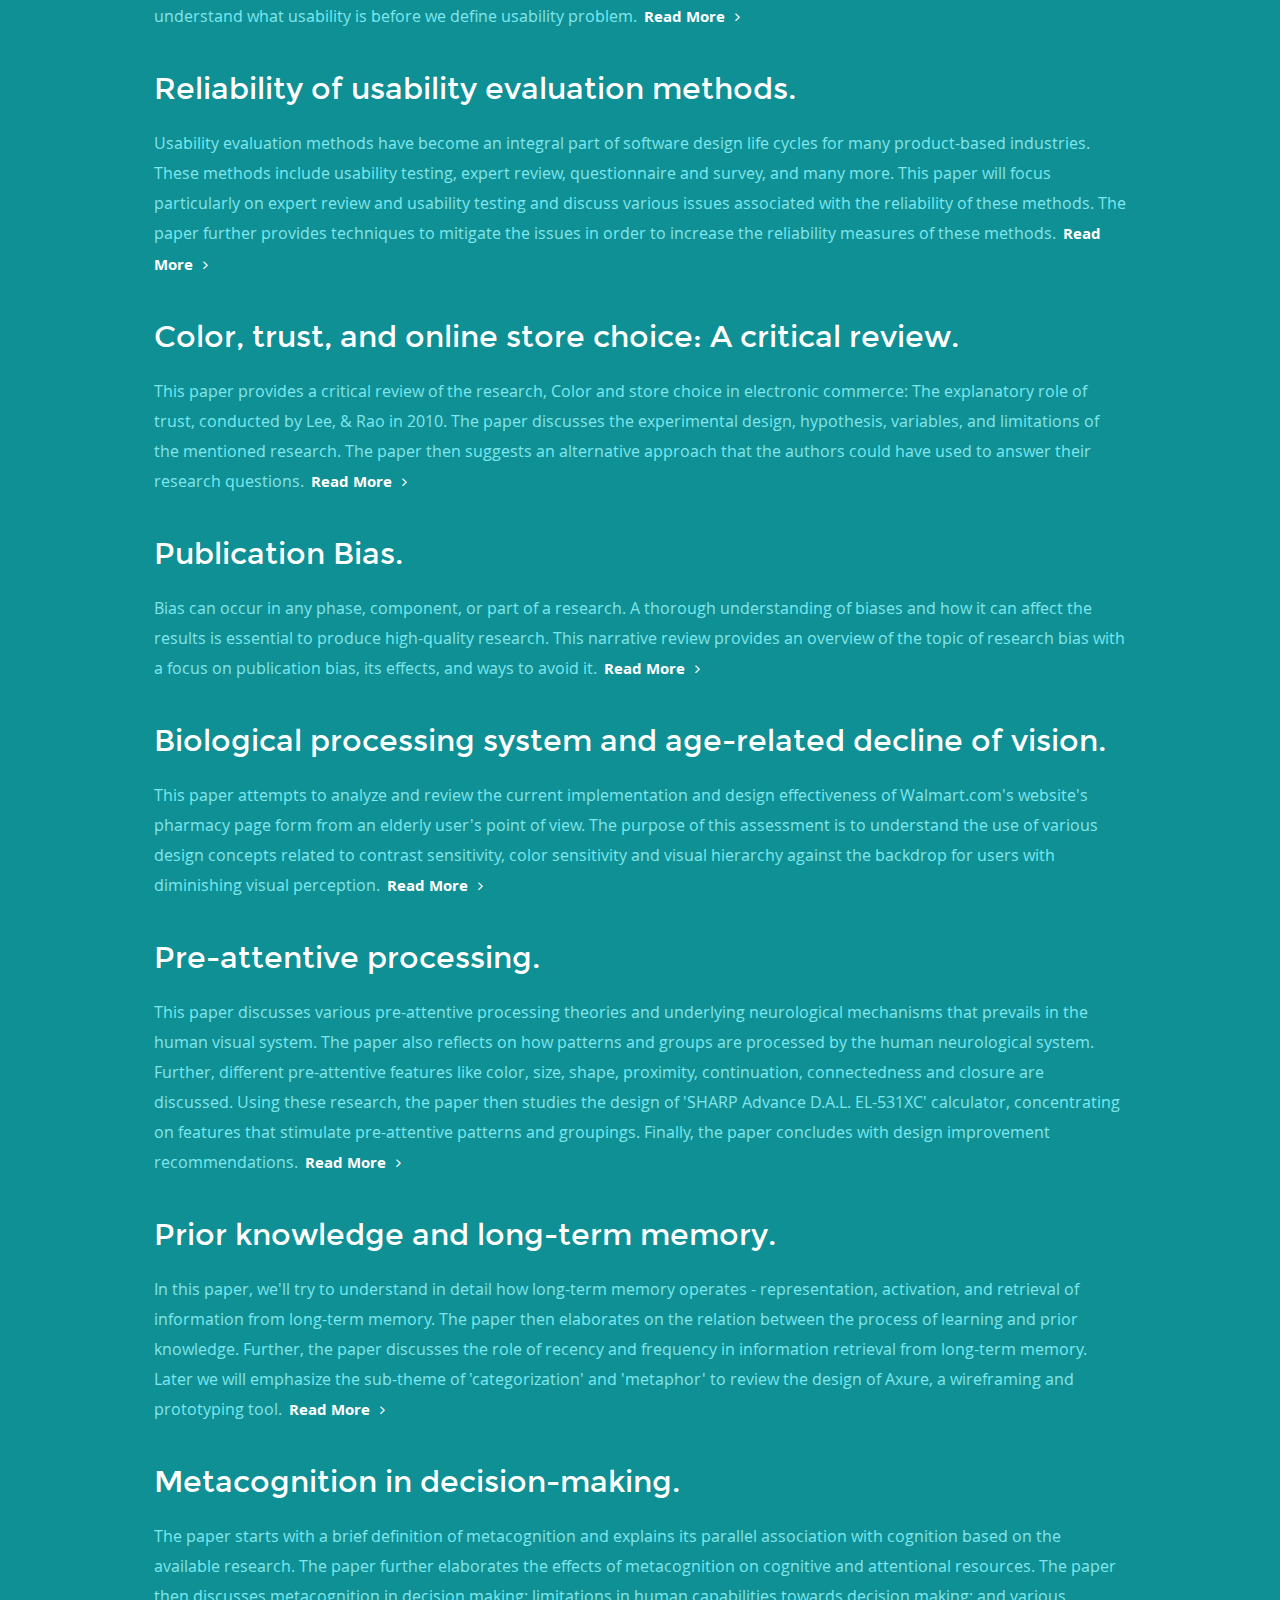
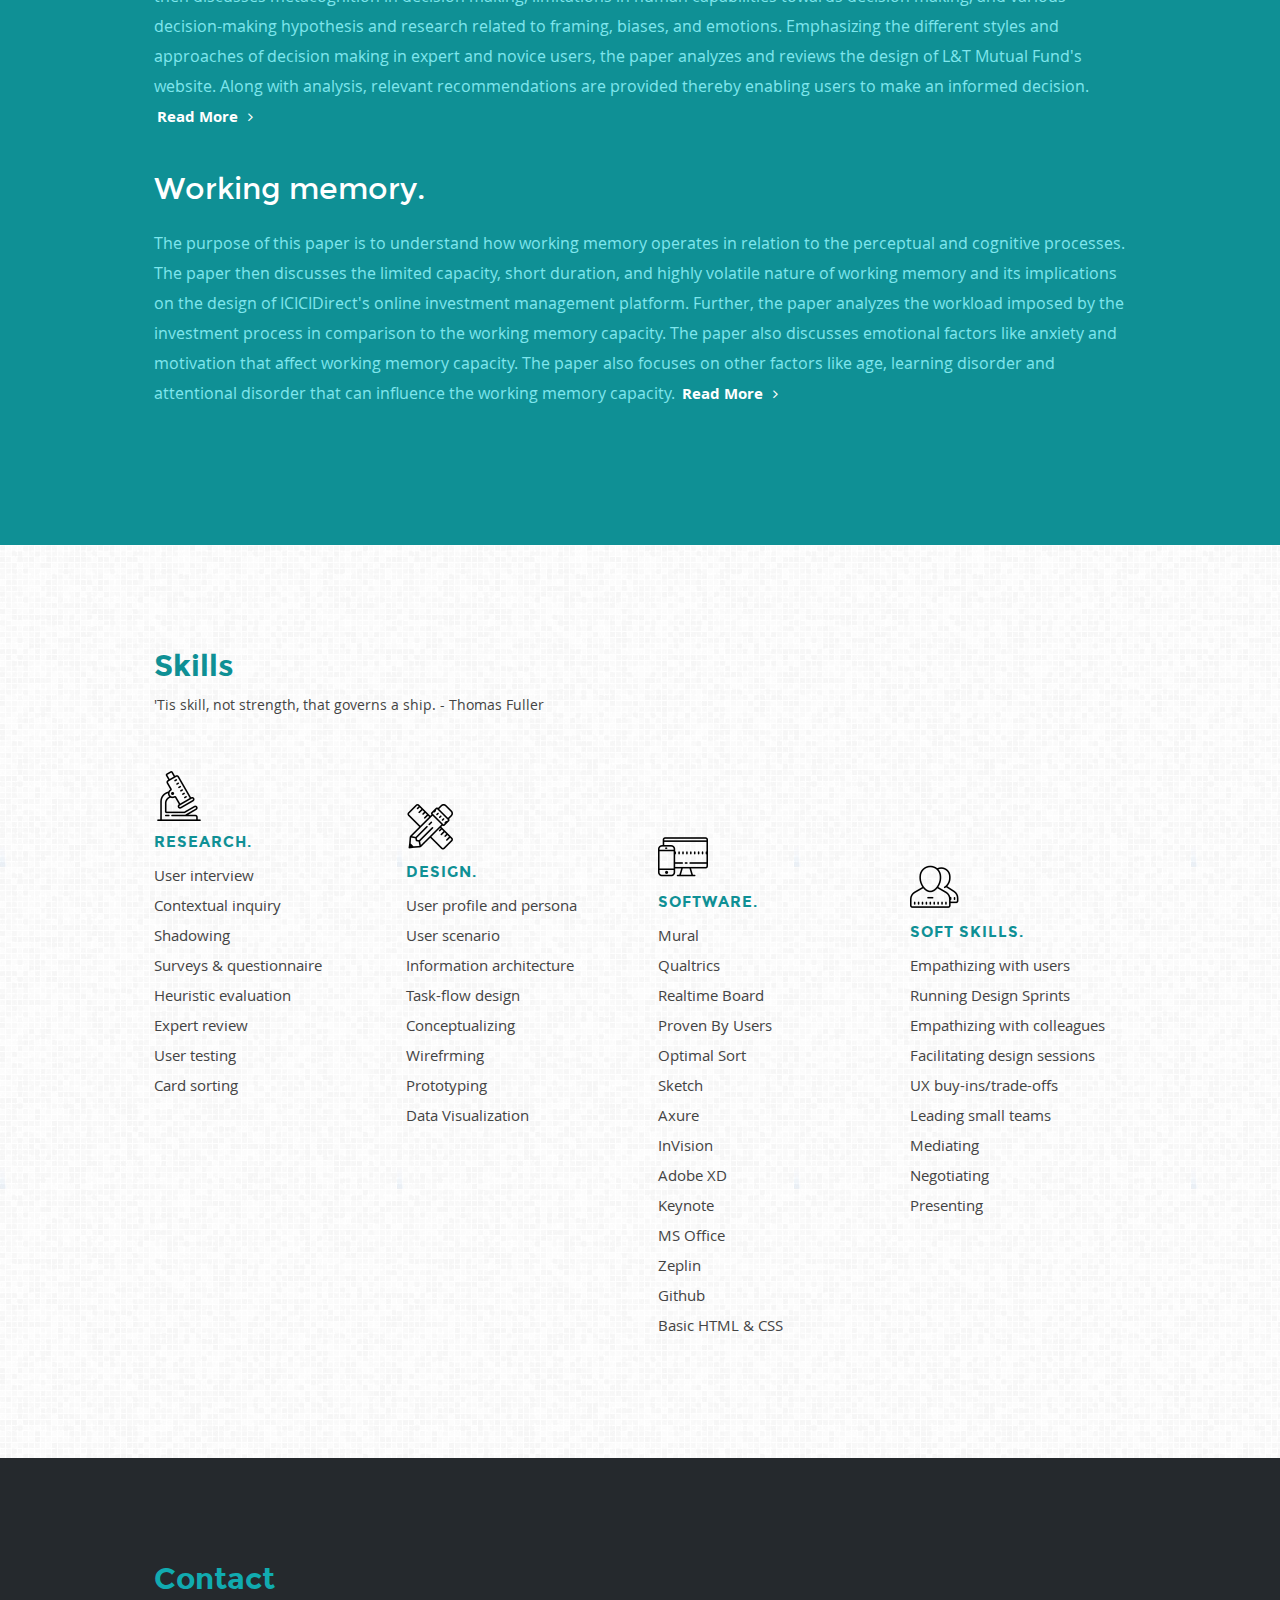
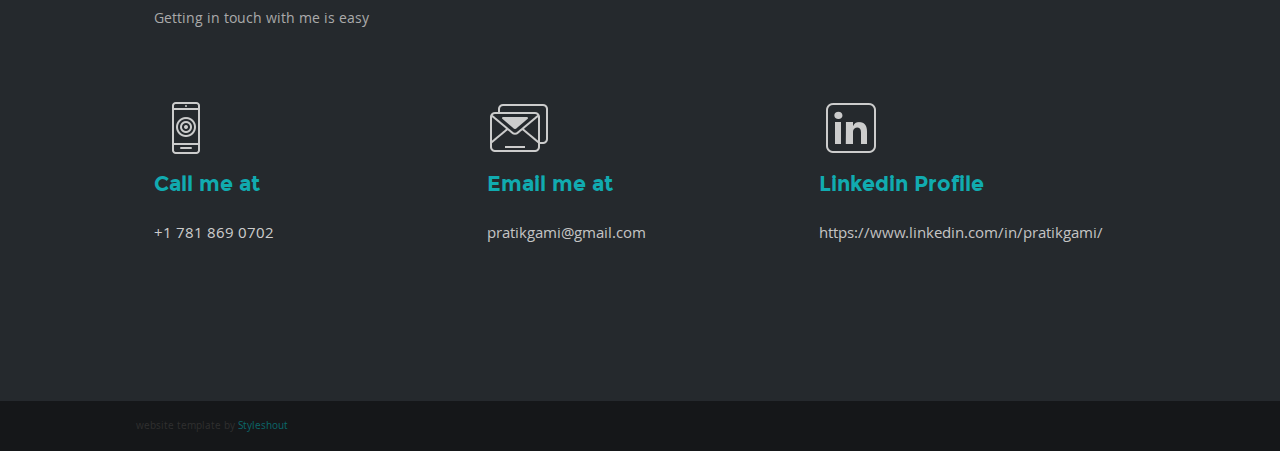
==== commit c506e1cc: "position changes of projects" ====
--- a/index.html
+++ b/index.html
@@ -268,9 +268,9 @@
 
 					<div class="col portfolio-item">
 						<div class="item-wrap">
-							<a href="#" data-reveal-id="modal-03"><img width="100%" src="images/portfolio/designing-for-AI.jpg" alt=""/></a>
-							<div class="portfolio-item-meta">
-								<h5><a href="#" data-reveal-id="modal-03">Designing for AI</a></h5>
+							<a href="https://pratikgami.github.io/projects/Project.011.pdf" target="_blank"><img width="100%" src="images/portfolio/reserachprocess.jpg" alt=""/></a>
+							<div class="portfolio-item-meta">
+								<h5><a href="https://pratikgami.github.io/projects/Project.011.pdf" target="_blank">The Engagement Project</a></h5>
 							</div>
 						</div>
 					</div>
@@ -286,9 +286,9 @@
 
 					<div class="col portfolio-item">
 						<div class="item-wrap">
-							<a href="https://pratikgami.github.io/projects/Project.011.pdf" target="_blank"><img width="100%" src="images/portfolio/reserachprocess.jpg" alt=""/></a>
-							<div class="portfolio-item-meta">
-								<h5><a href="https://pratikgami.github.io/projects/Project.011.pdf" target="_blank">The Engagement Project</a></h5>
+							<a href="https://pratikgami.github.io/projects/Project.012.pdf" target="_blank"><img width="100%" src="images/portfolio/survey-fake news.jpg" alt=""/></a>
+							<div class="portfolio-item-meta">
+								<h5><a href="https://pratikgami.github.io/projects/Project.012.pdf" target="_blank">Survey Study</a></h5>
 							</div>
 						</div>
 					</div>
@@ -321,21 +321,22 @@
 
 					<div class="col portfolio-item">
 						<div class="item-wrap">
-							<a href="https://pratikgami.github.io/projects/Project.012.pdf" target="_blank"><img width="100%" src="images/portfolio/survey-fake news.jpg" alt=""/></a>
-							<div class="portfolio-item-meta">
-								<h5><a href="https://pratikgami.github.io/projects/Project.012.pdf" target="_blank">Survey Study</a></h5>
-							</div>
-						</div>
-					</div>
-
-					<div class="col portfolio-item">
-						<div class="item-wrap">
-							<a href="#" data-reveal-id="modal-05"><img width="100%" src="images/portfolio/dashboards.jpg" alt=""/></a>
-							<div class="portfolio-item-meta">
-								<h5><a href="#" data-reveal-id="modal-05">Dashboards</a></h5>
-							</div>
-						</div>
-					</div>
+							<a href="https://pratikgami.github.io/projects/Project.007.pdf" target="_blank"><img width="100%" src="images/portfolio/ER-talentrecruit.jpg" alt=""/></a>
+							<div class="portfolio-item-meta">
+								<h5><a href="https://pratikgami.github.io/projects/Project.007.pdf" target="_blank">ER - Talent Recruit</a></h5>
+							</div>
+						</div>
+					</div>
+
+					<div class="col portfolio-item">
+						<div class="item-wrap">
+							<a href="https://pratikgami.github.io/projects/Project.008.pdf" target="_blank"><img width="100%" src="images/portfolio/ER-american.jpg" alt=""/></a>
+							<div class="portfolio-item-meta">
+								<h5><a href="https://pratikgami.github.io/projects/Project.008.pdf" target="_blank">ER - American Express</a></h5>
+							</div>
+						</div>
+					</div>
+
 
 				</div>
 			</div>
@@ -356,18 +357,18 @@
 
 					<div class="col portfolio-item">
 						<div class="item-wrap">
-							<a href="https://pratikgami.github.io/projects/Project.007.pdf" target="_blank"><img width="100%" src="images/portfolio/ER-talentrecruit.jpg" alt=""/></a>
-							<div class="portfolio-item-meta">
-								<h5><a href="https://pratikgami.github.io/projects/Project.007.pdf" target="_blank">ER - Talent Recruit</a></h5>
-							</div>
-						</div>
-					</div>
-
-					<div class="col portfolio-item">
-						<div class="item-wrap">
-							<a href="https://pratikgami.github.io/projects/Project.008.pdf" target="_blank"><img width="100%" src="images/portfolio/ER-american.jpg" alt=""/></a>
-							<div class="portfolio-item-meta">
-								<h5><a href="https://pratikgami.github.io/projects/Project.008.pdf" target="_blank">ER - American Express</a></h5>
+							<a href="#" data-reveal-id="modal-03"><img width="100%" src="images/portfolio/designing-for-AI.jpg" alt=""/></a>
+							<div class="portfolio-item-meta">
+								<h5><a href="#" data-reveal-id="modal-03">Designing for AI</a></h5>
+							</div>
+						</div>
+					</div>
+
+					<div class="col portfolio-item">
+						<div class="item-wrap">
+							<a href="#" data-reveal-id="modal-05"><img width="100%" src="images/portfolio/dashboards.jpg" alt=""/></a>
+							<div class="portfolio-item-meta">
+								<h5><a href="#" data-reveal-id="modal-05">Dashboards</a></h5>
 							</div>
 						</div>
 					</div>
@@ -811,7 +812,7 @@
 						<li>MS Office</li>
 						<li>Zeplin</li>
 						<li>Github</li>
-						<li>Basic HTMl & CSS</li>
+						<li>Basic HTML & CSS</li>
 					</ul>
 				</div>
 
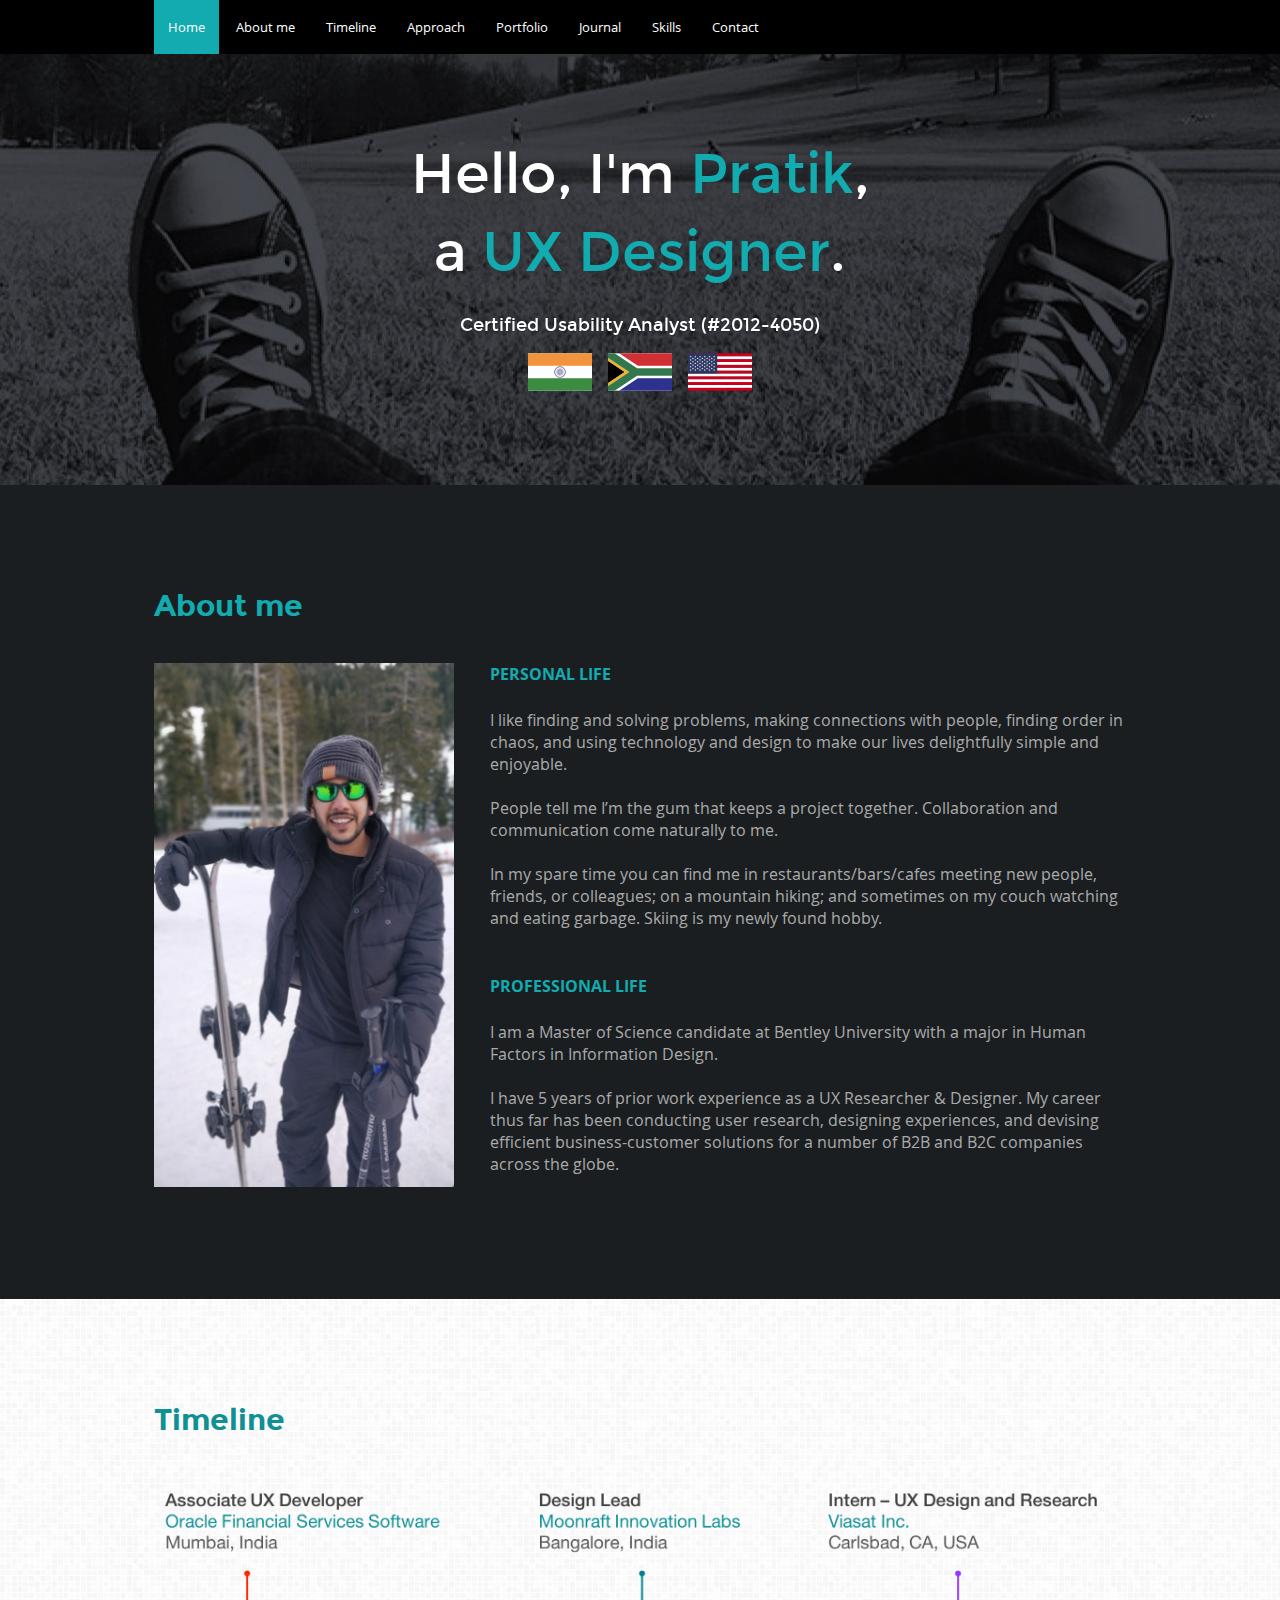
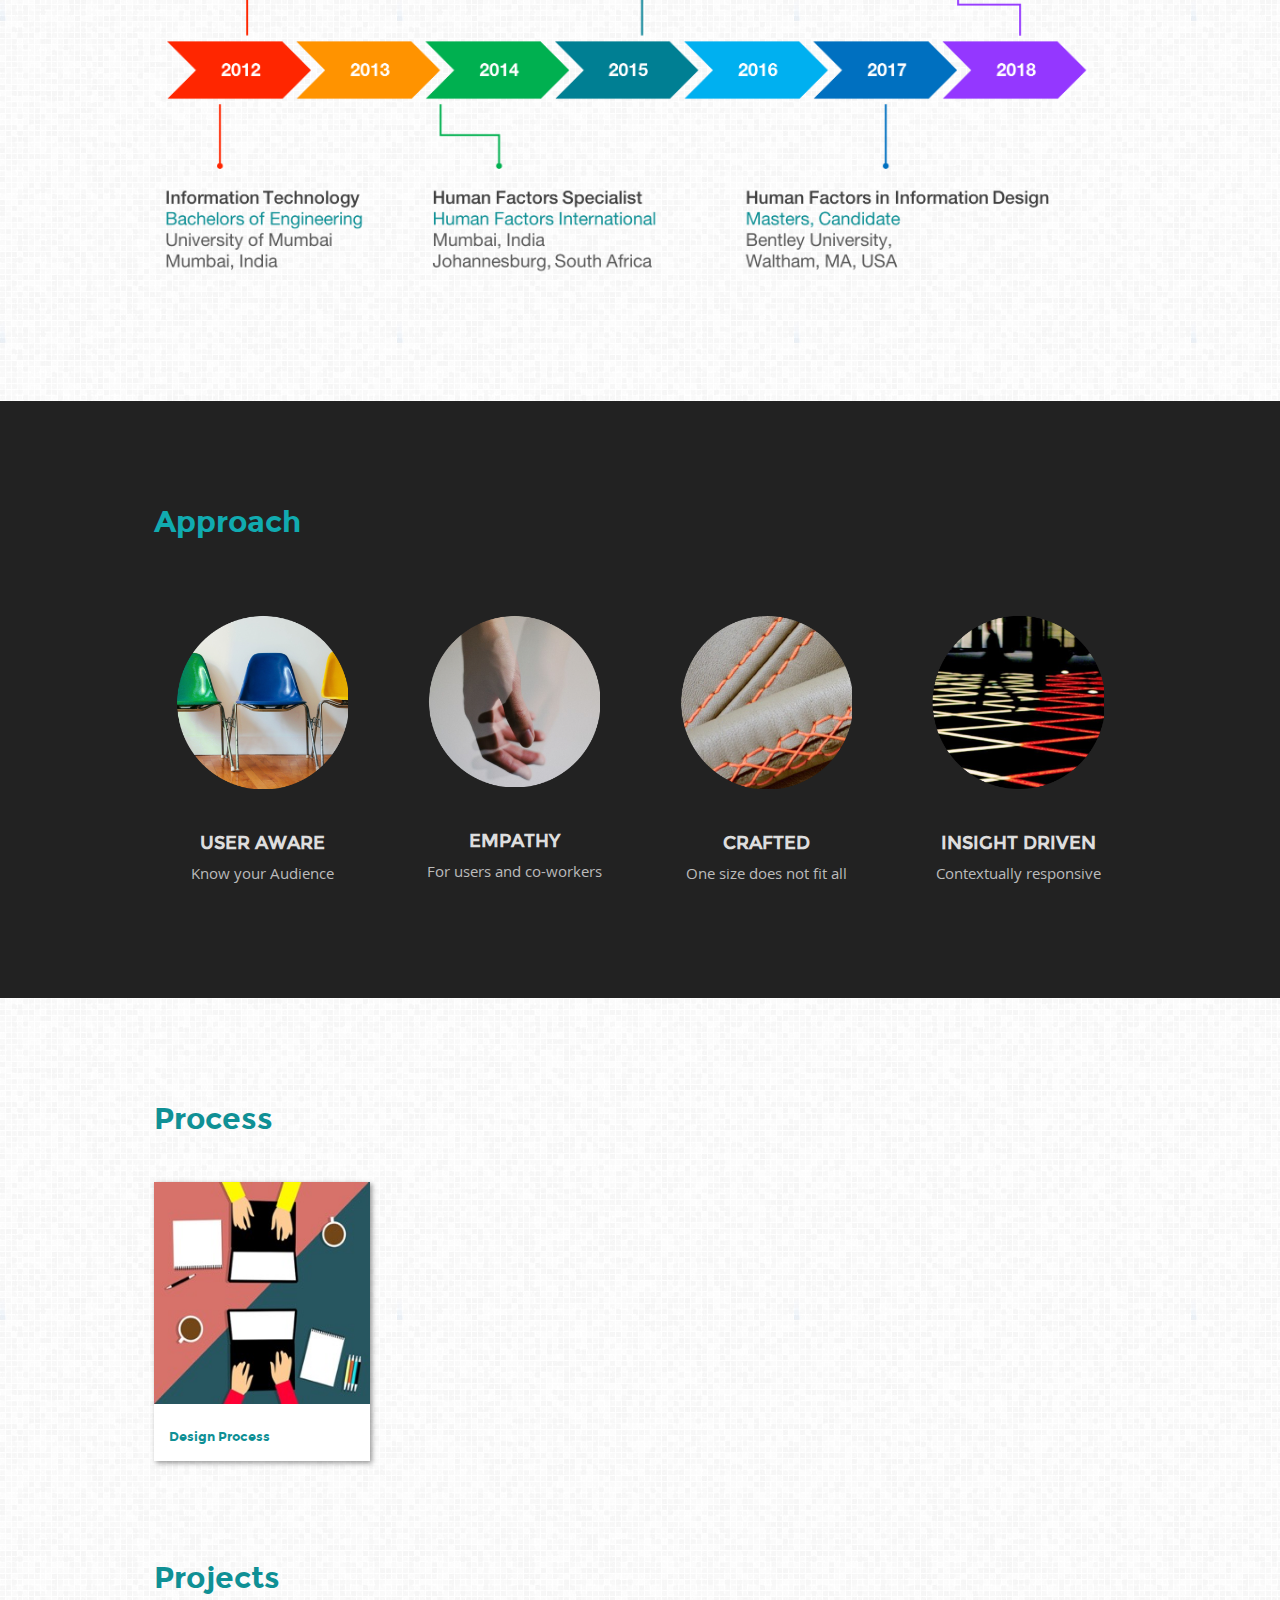
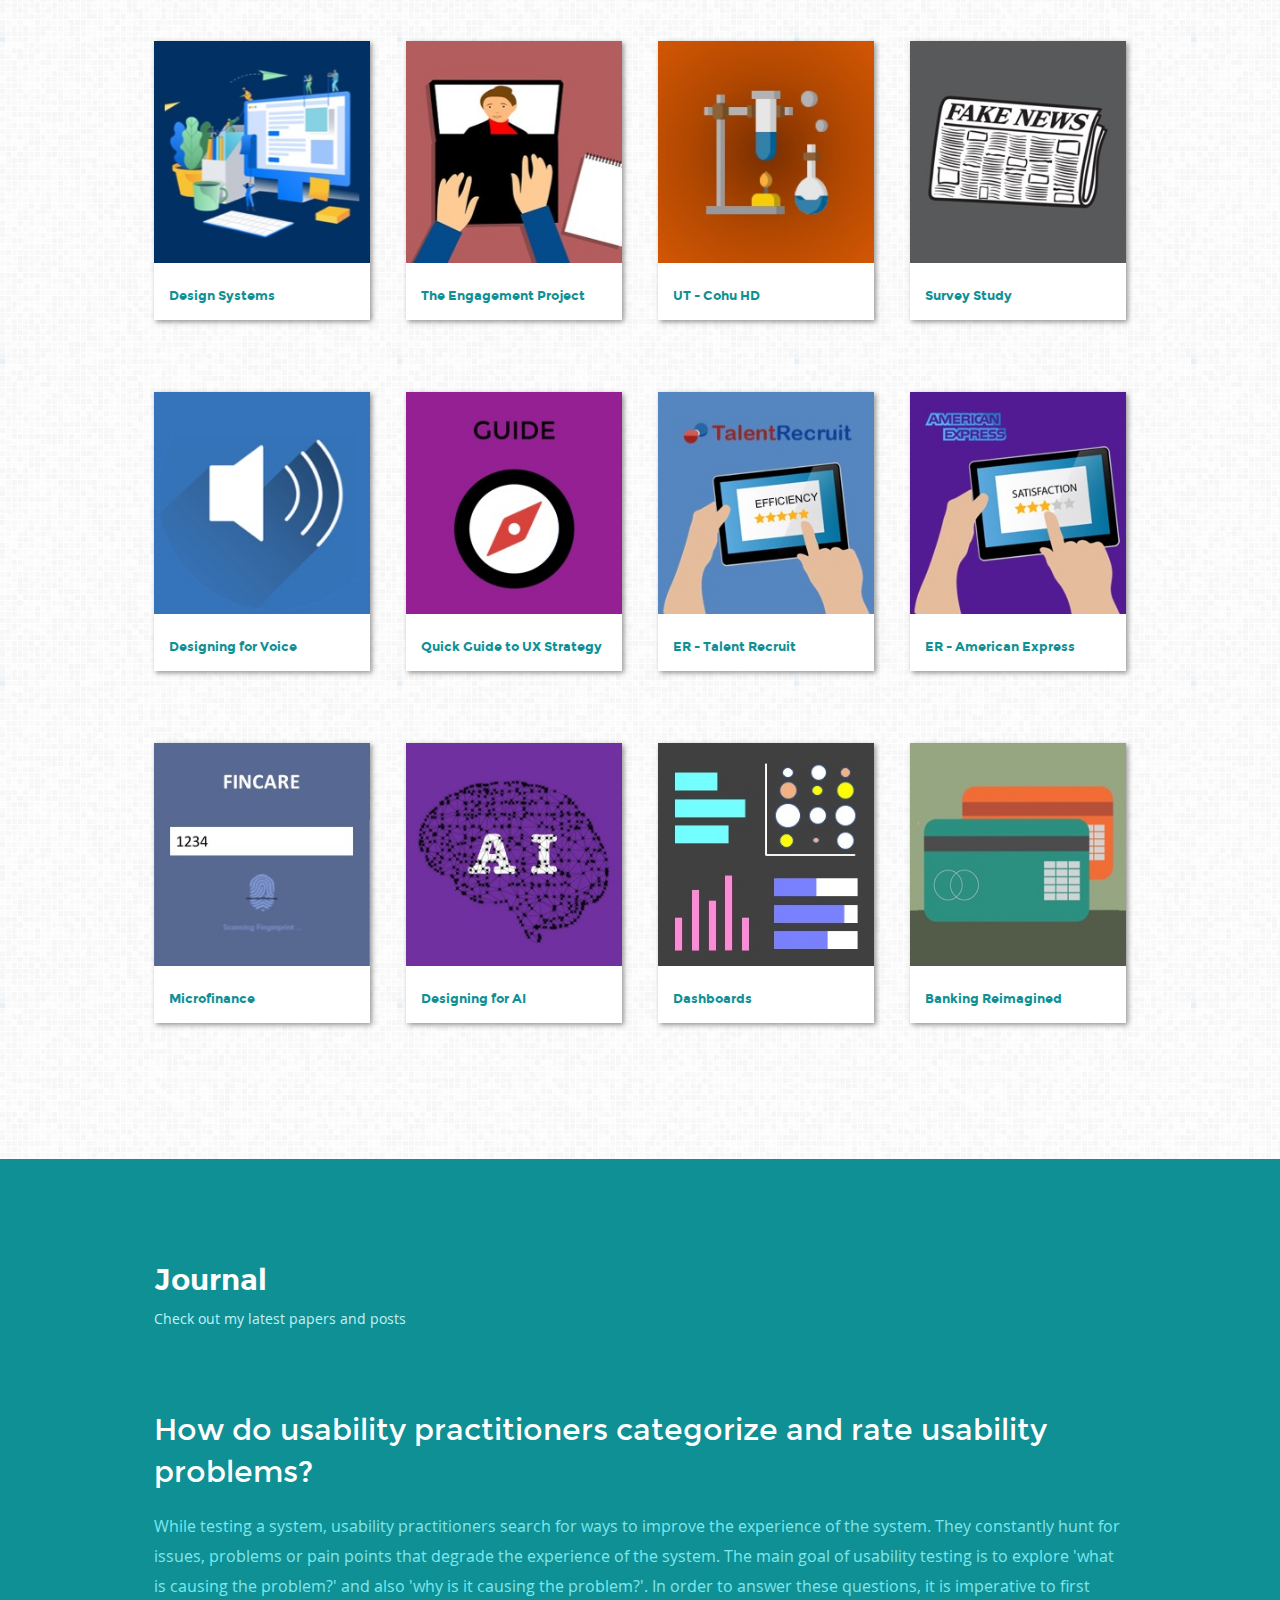
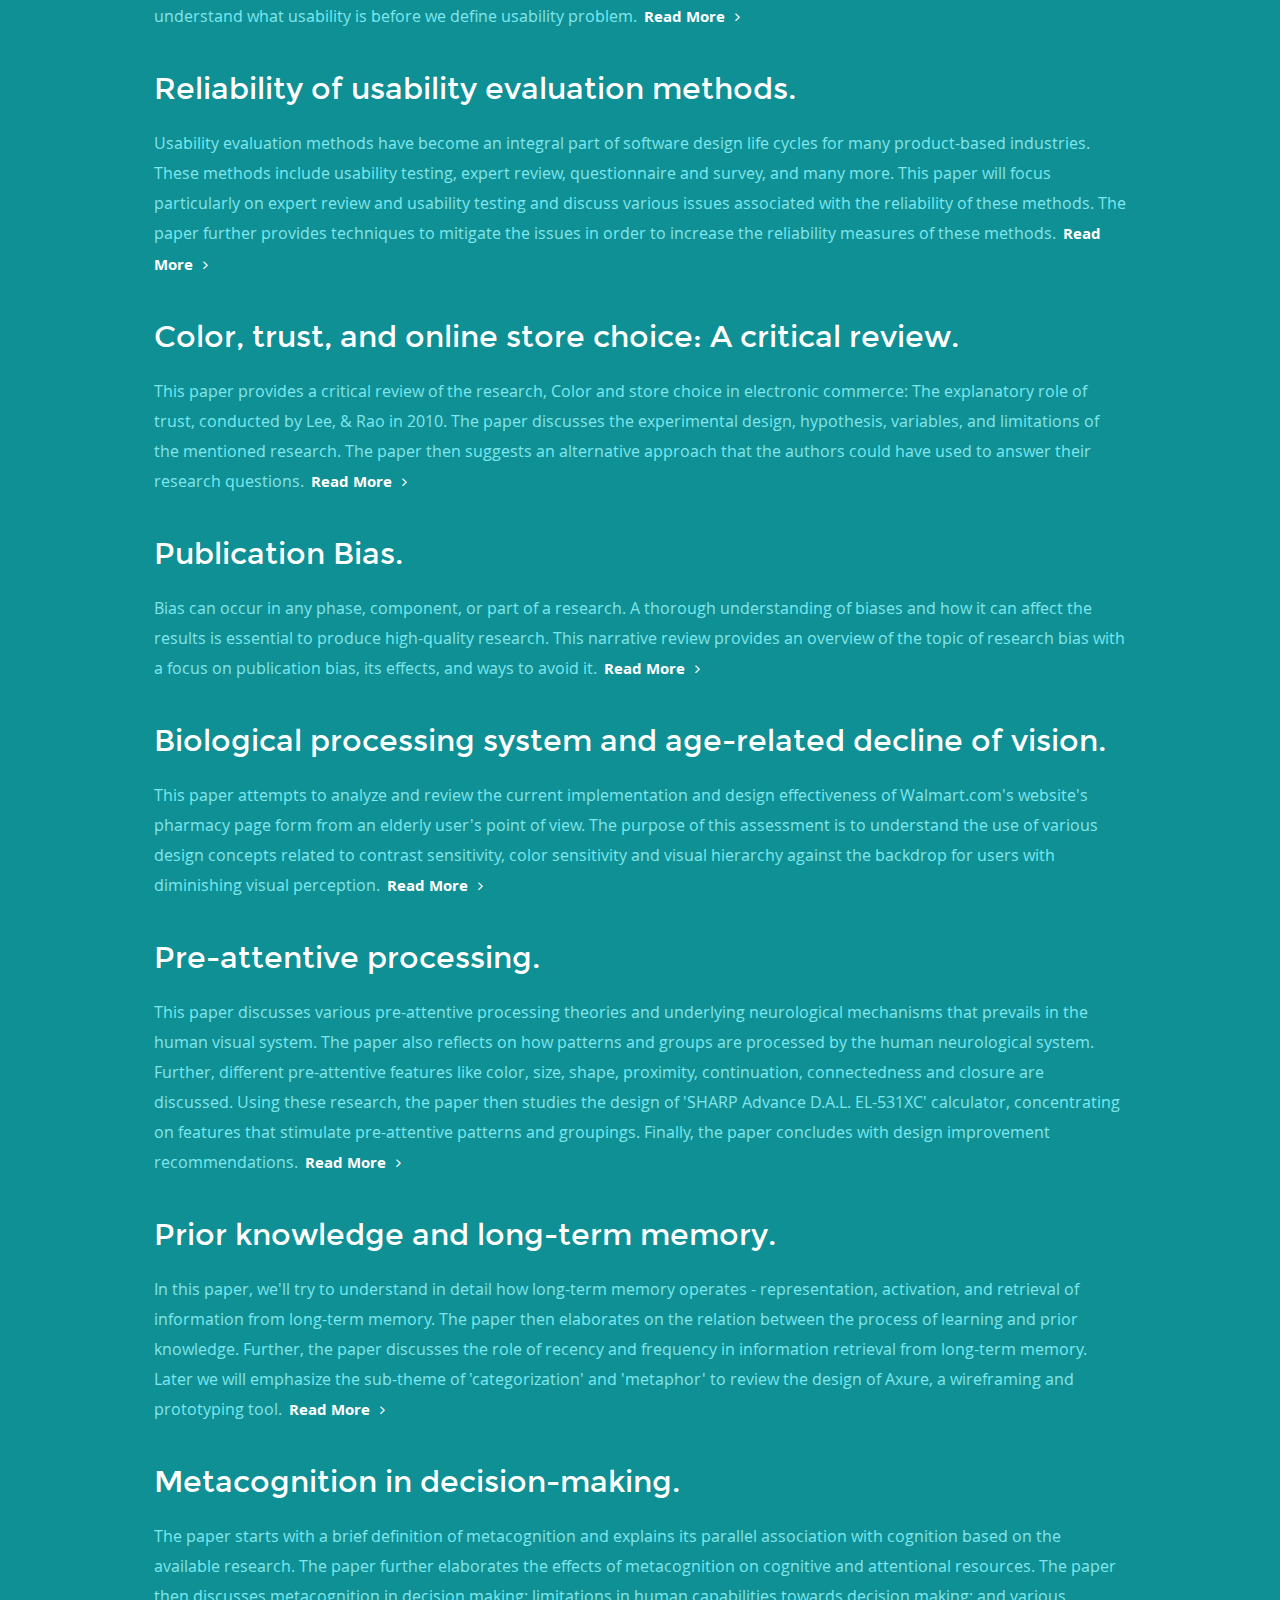
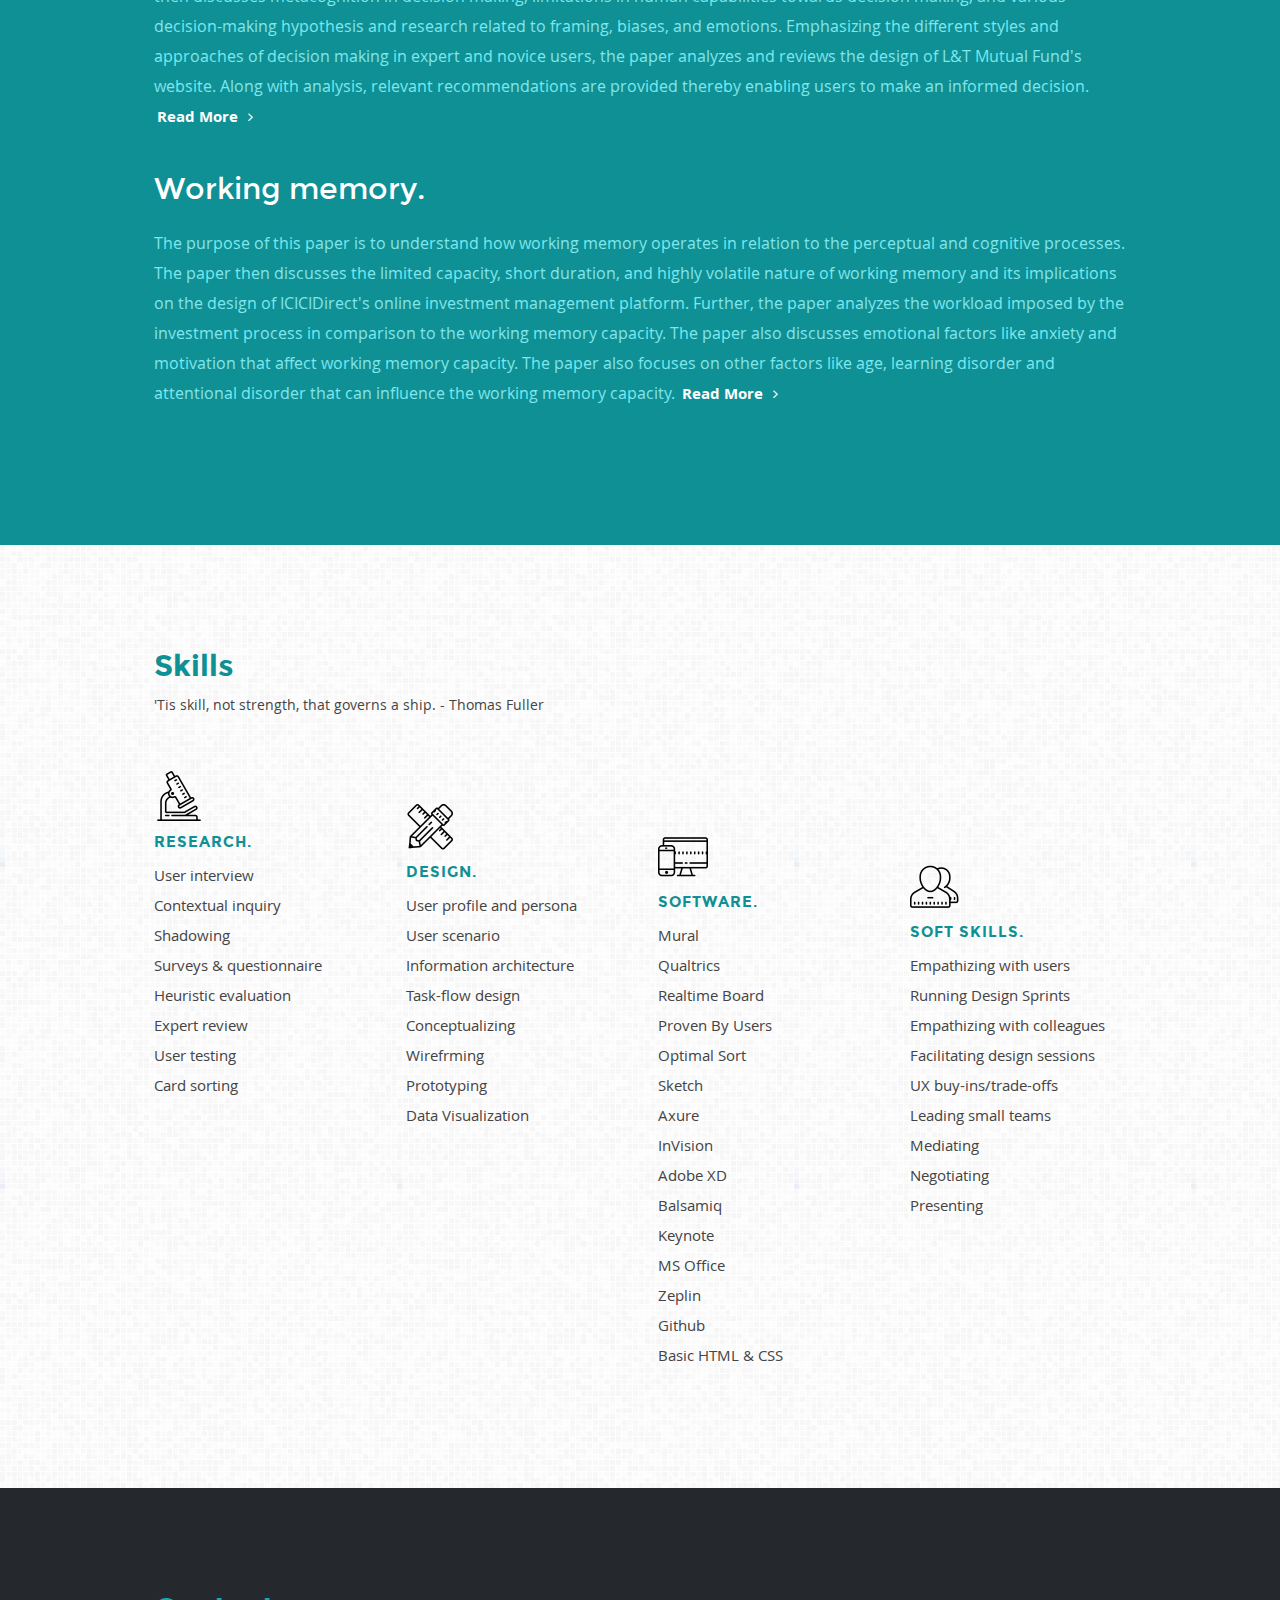
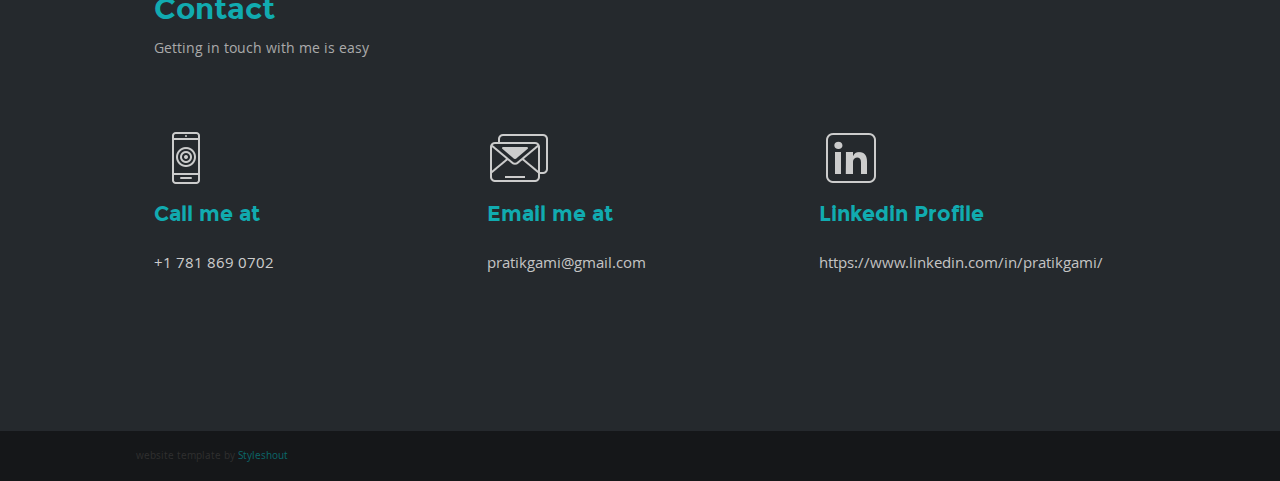
==== commit b769a852: "add existing foles" ====
--- a/index.html
+++ b/index.html
@@ -139,20 +139,6 @@
 					</div>
 				</div>
 
-				<!-- My work start
-				 <div class="col full">
-					   <div class="intro">
-							 	 <br/> <br/>
-								<h2>About my work</h2>
-								<br/>
-				 				<p>I am a Master of Science candidate at Bentley University with a major in Human Factors in Information Design.<br/><br/>
-									I have 5 years of prior work experience as a UX Researcher & Designer. <br/><br/>
-									My career thus far has been conducting user research, designing experiences, and devising efficient business-customer solutions for a number of B2B and B2C companies across the globe.<br/><br/>
-									I am also a Certified Usability Analyst (#2012-4050)
-					 			</p>
-							</div>
-					</div> My work end -->
-
 			</div>
 
 		</section>
@@ -233,7 +219,7 @@
 
 					<div class="col portfolio-item">
 						<div class="item-wrap">
-							<a href="https://pratikgami.github.io/process/research-process.pdf" target="_blank"><img width="100%" src="images/portfolio/designprocess.jpg" alt=""/></a>
+							<a href="https://pratikgami.github.io/process/design-process.pdf" target="_blank"><img width="100%" src="images/portfolio/designprocess.jpg" alt=""/></a>
 							<div class="portfolio-item-meta">
 								<h5><a href="https://pratikgami.github.io/process/design-process.pdf" target="_blank">Design Process</a></h5>
 							</div>
@@ -808,6 +794,7 @@
 						<li>Axure</li>
 						<li>InVision</li>
 						<li>Adobe XD</li>
+						<li>Balsamiq</li>
 						<li>Keynote</li>
 						<li>MS Office</li>
 						<li>Zeplin</li>
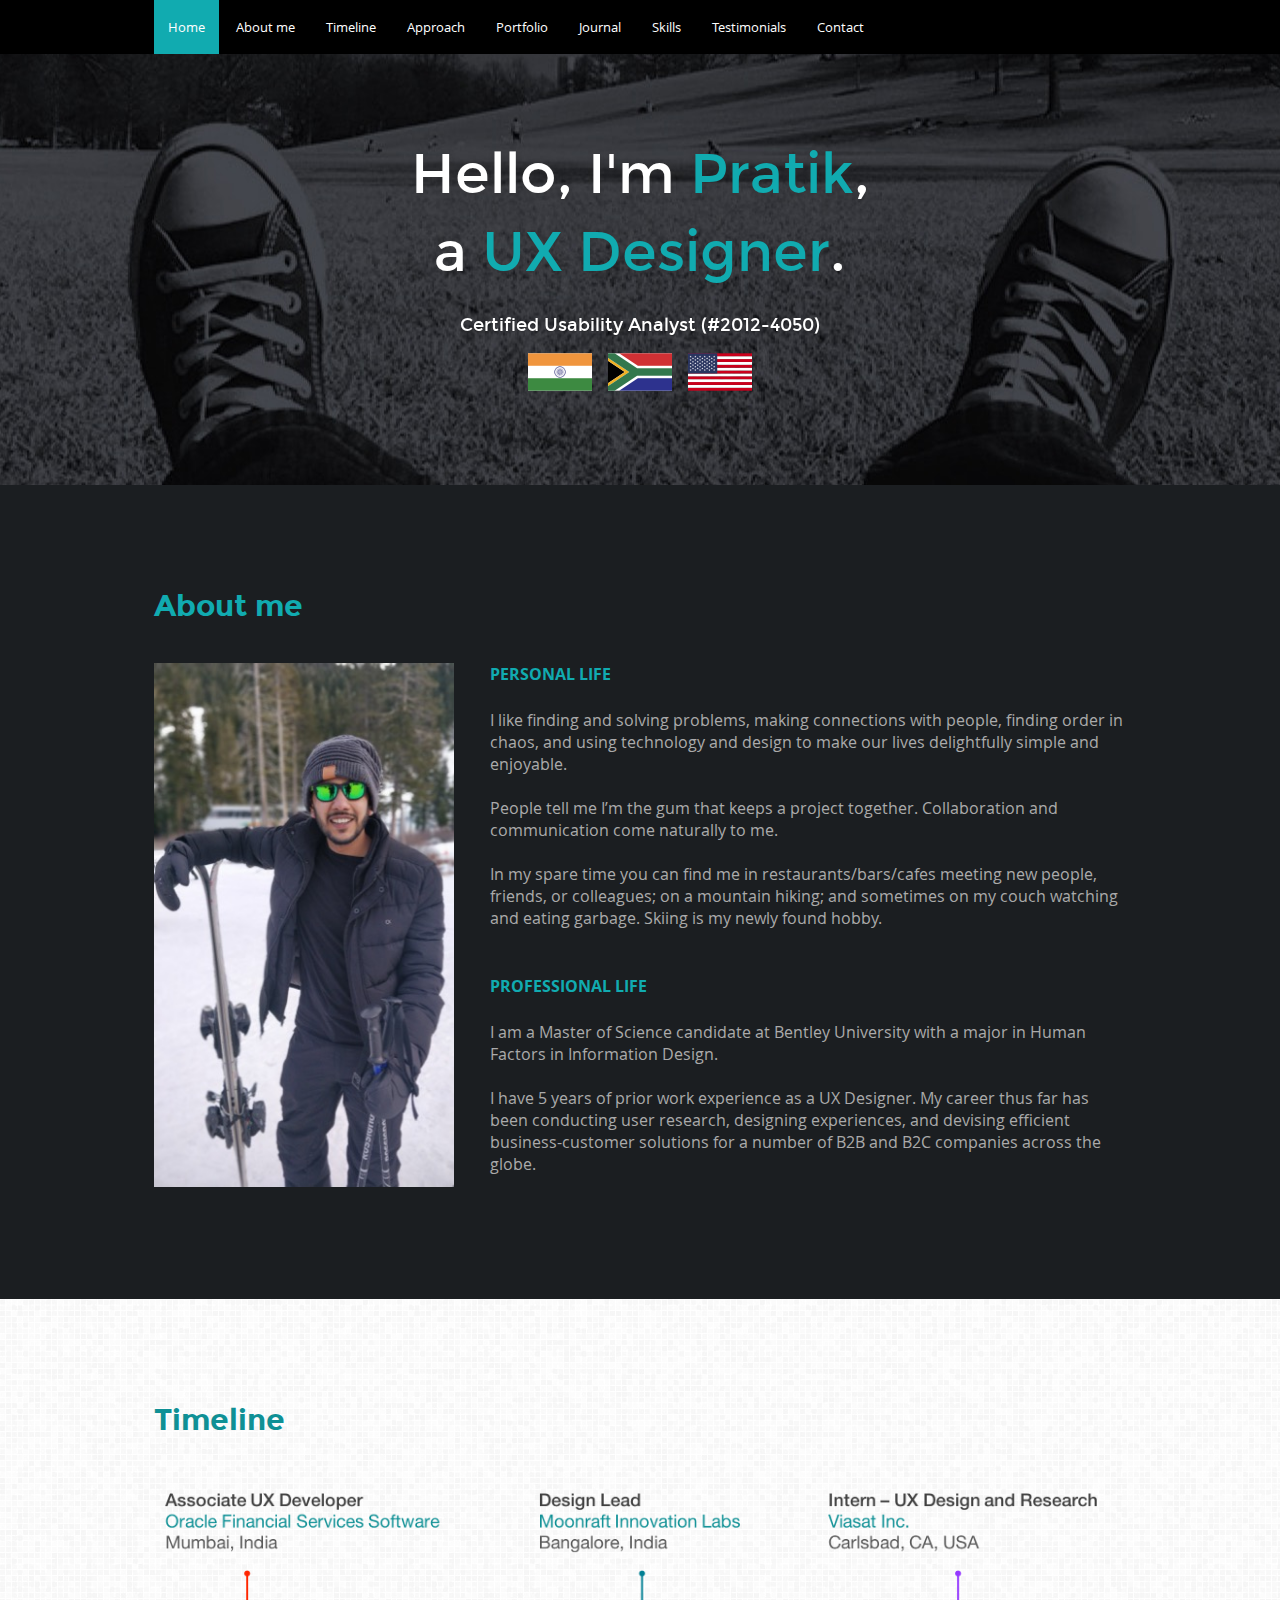
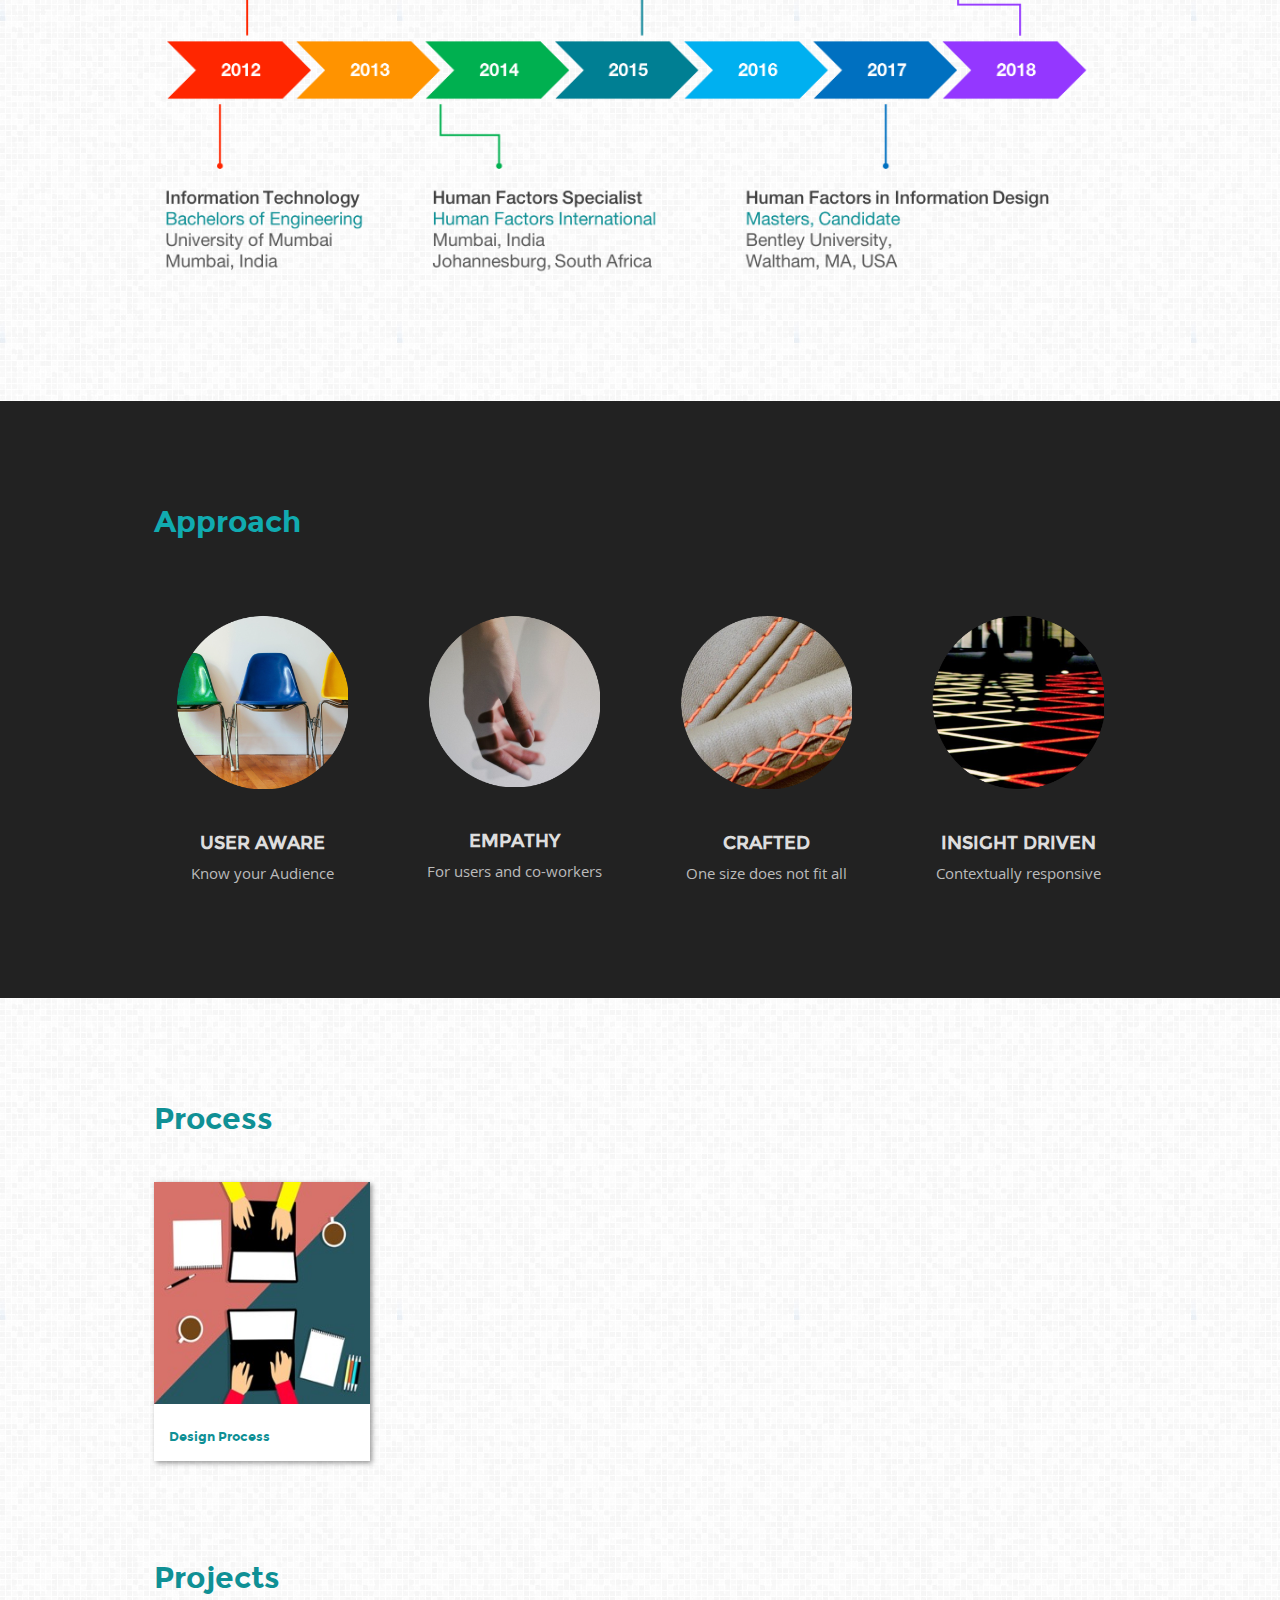
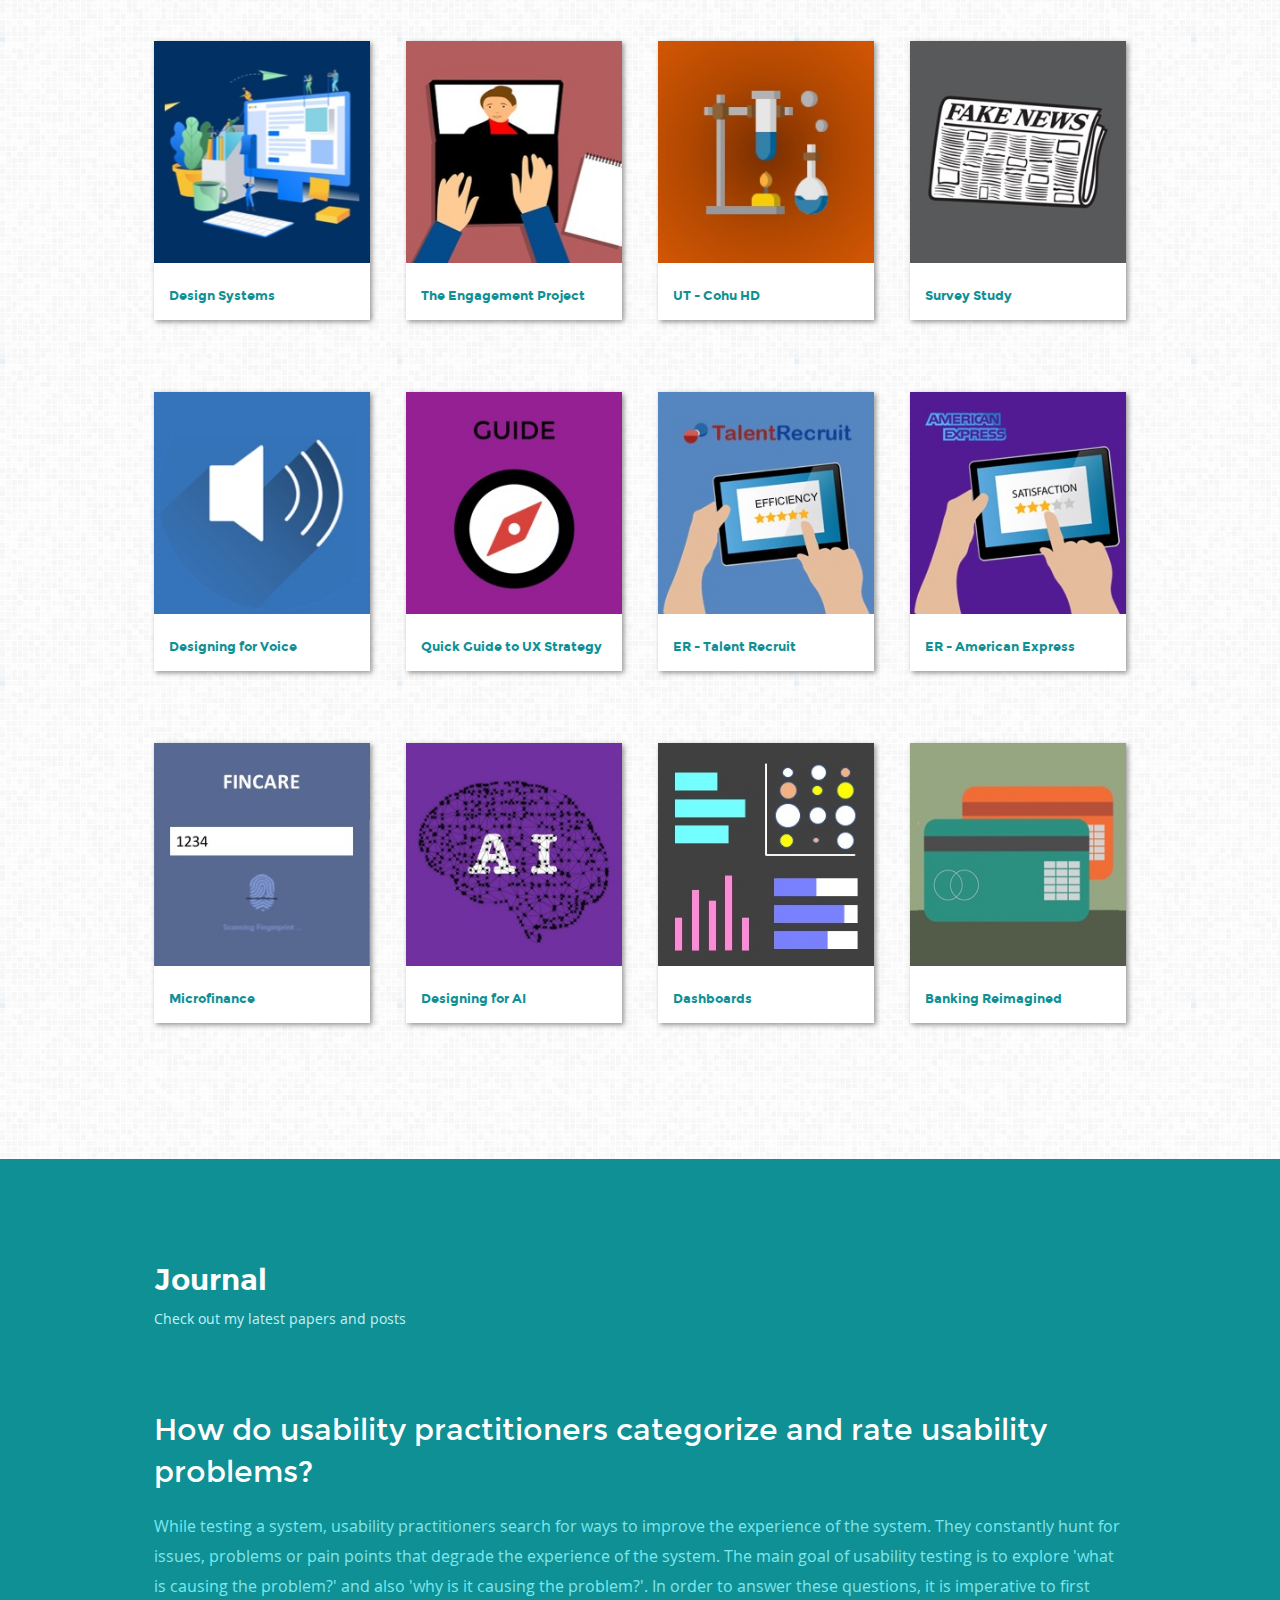
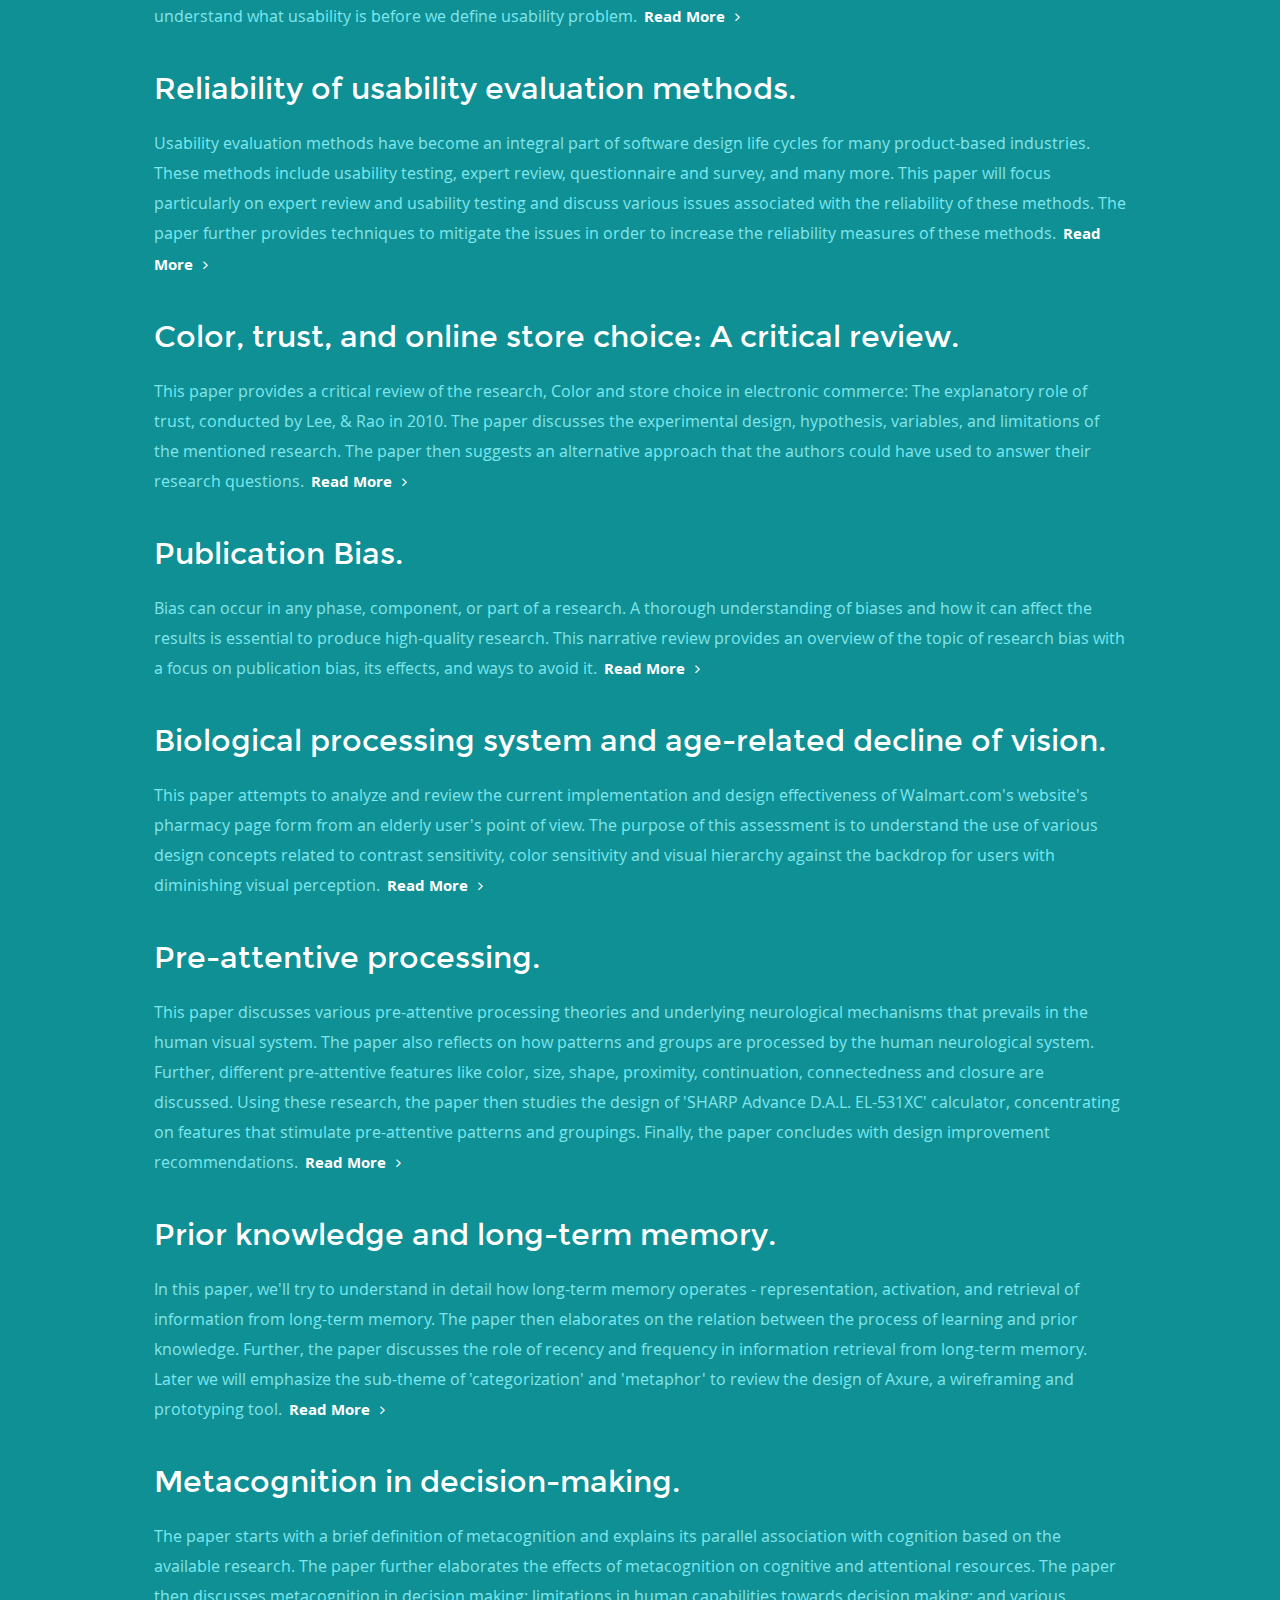
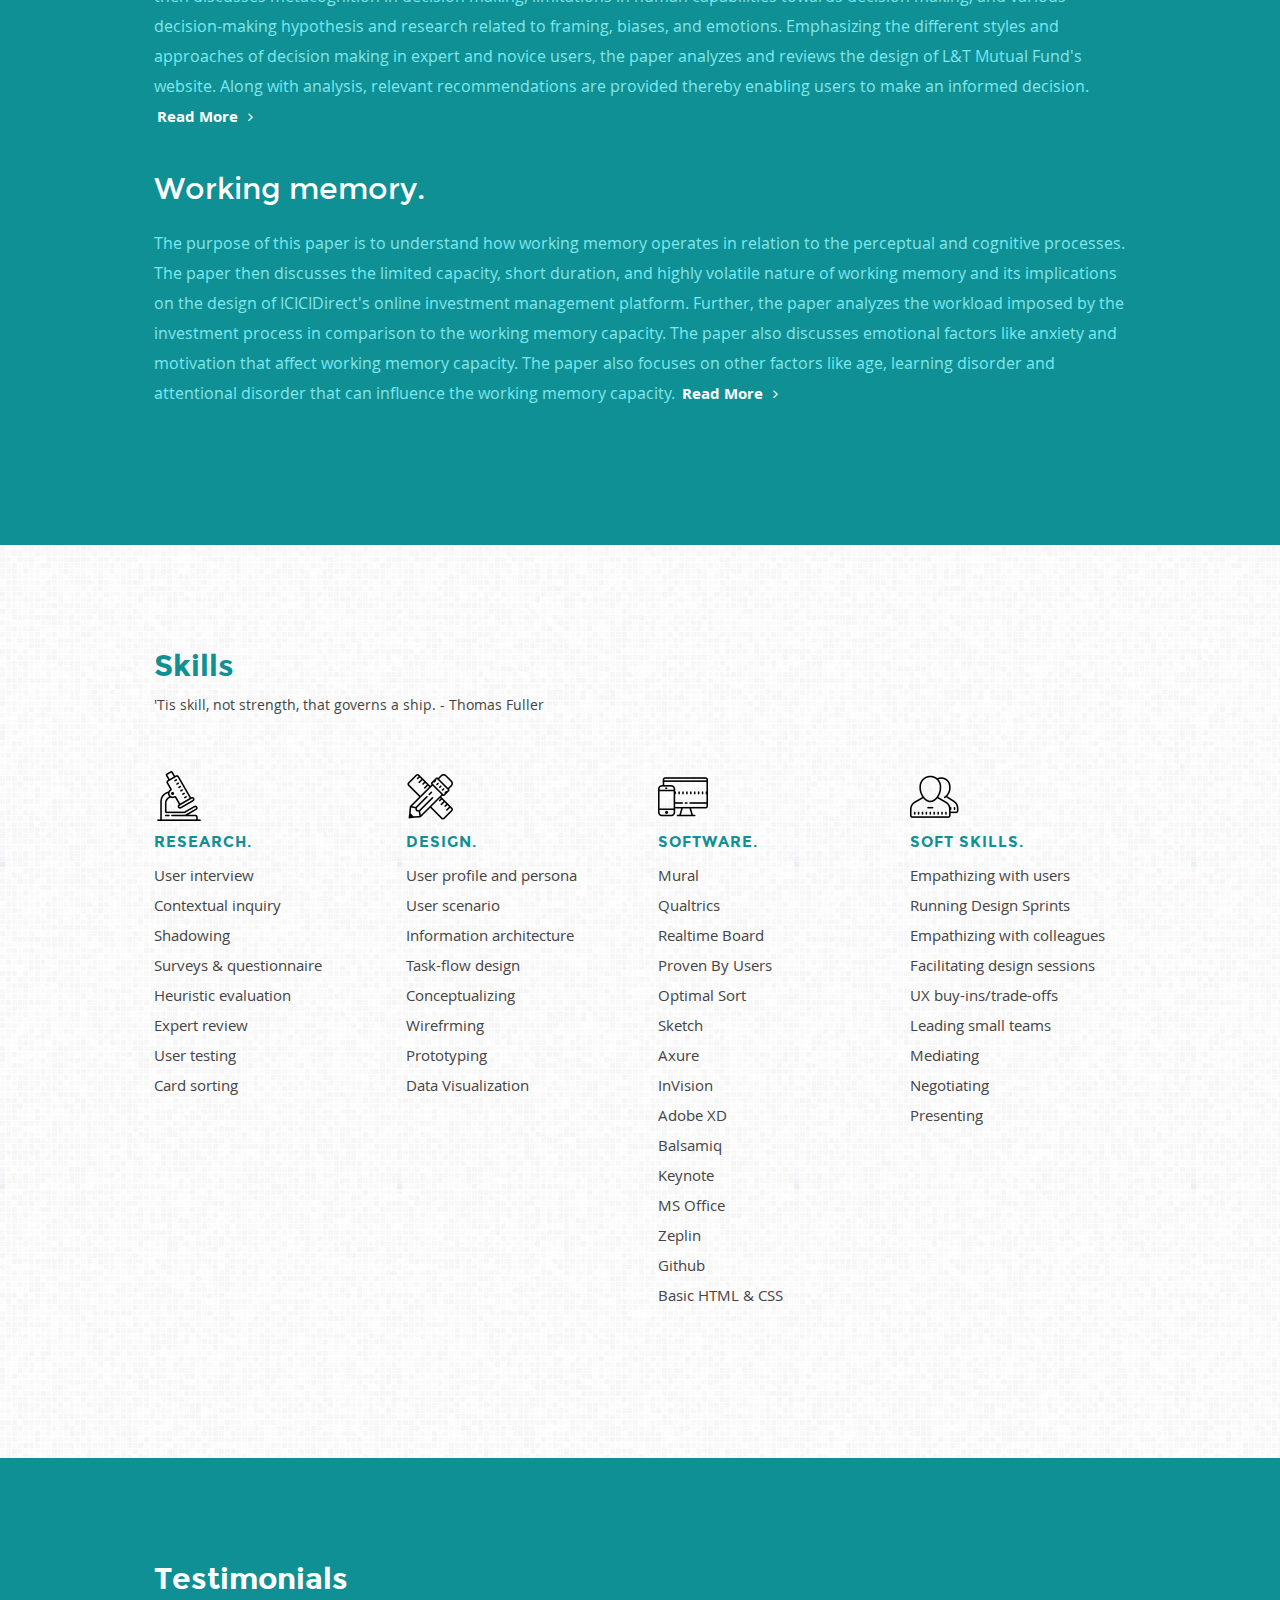
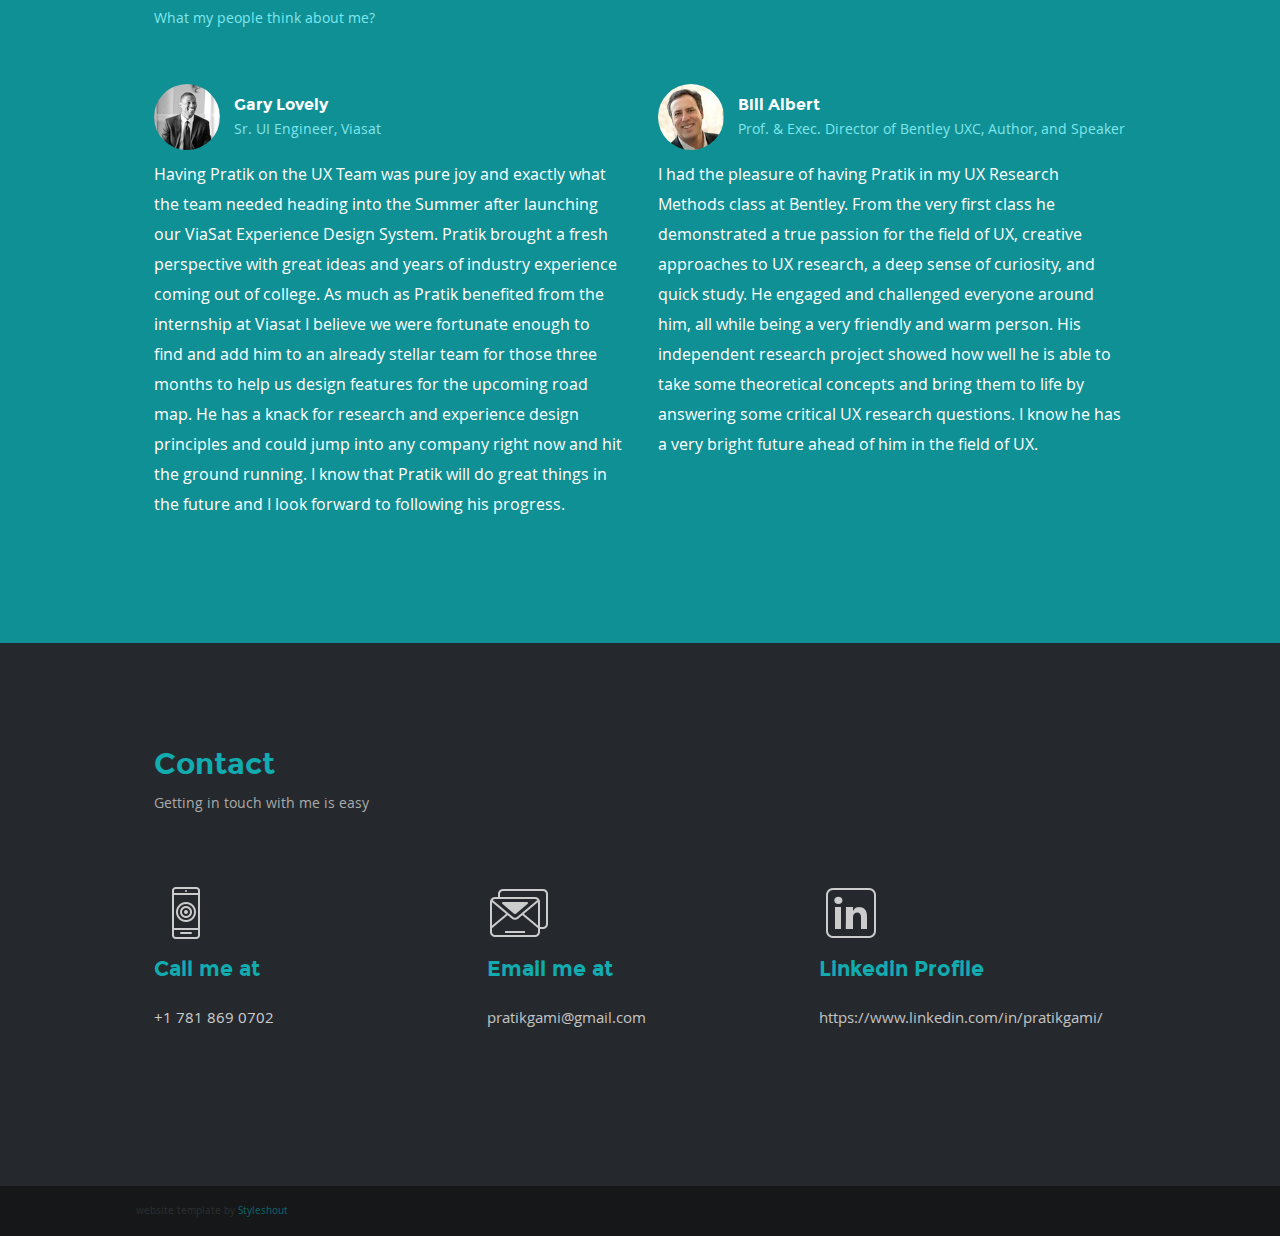
==== commit acef07c5: "testimonials session added" ====
--- a/index.html
+++ b/index.html
@@ -62,6 +62,7 @@
 							<li><a href="#portfolio">Portfolio</a></li>
 							<li><a href="#journal">Journal</a></li>
 							<li><a href="#skills">Skills</a></li>
+							<li><a href="#testimonials">Testimonials</a></li>
 							<li><a href="#contact">Contact</a></li>
 						</ul>
 
@@ -132,8 +133,8 @@
 							Collaboration and communication come naturally to me.<br/><br/> In my spare time you can find me in restaurants/bars/cafes meeting new people, friends, or colleagues; on a mountain hiking; and sometimes on my couch watching and eating garbage.
 							Skiing is my newly found hobby.</P><br/>
 						<p class="sub-head"> PROFESSIONAL LIFE</P>
-						<P>I am a Master of Science candidate at Bentley University with a major in Human Factors in Information Design.<br/><br/> I have 5 years of prior work experience as a UX Researcher & Designer. My career thus far has been conducting user research,
-							designing experiences, and devising efficient business-customer solutions for a number of B2B and B2C companies across the globe.
+						<P>I am a Master of Science candidate at Bentley University with a major in Human Factors in Information Design.<br/><br/> I have 5 years of prior work experience as a UX Designer. My career thus far has been conducting user research, designing experiences,
+							and devising efficient business-customer solutions for a number of B2B and B2C companies across the globe.
 						</p>
 
 					</div>
@@ -758,9 +759,9 @@
 						<li>User testing</li>
 						<li>Card sorting</li>
 					</ul>
-				</div>
-
-				<br />
+					<br/>
+				</div>
+
 
 				<div class="col">
 					<img src="images/design.png" alt="" />
@@ -776,9 +777,9 @@
 						<li>Prototyping</li>
 						<li>Data Visualization</li>
 					</ul>
-				</div>
-
-				<br />
+					<br/>
+				</div>
+
 
 				<div class="col">
 					<img src="images/software.png" alt="" />
@@ -801,9 +802,9 @@
 						<li>Github</li>
 						<li>Basic HTML & CSS</li>
 					</ul>
-				</div>
-
-				<br />
+					<br/>
+				</div>
+
 
 				<div class="col">
 					<img src="images/softskills.png" alt="" />
@@ -820,152 +821,70 @@
 						<li>Negotiating</li>
 						<li>Presenting</li>
 					</ul>
-				</div>
-
-				<br />
-
-			</div>
-			<!-- Process Wrap End -->
-
-			<!--div class="row">
-         <div class="col full"><h3>Meet The Team.</h3></div>
-      </div-->
-
-
-			<!-- Team Wrap End -->
-			<!--div class="row team-wrap">
-
-         <div class="col one-fourth">
-
-            <img src="images/team/team-img-01.jpg" alt=""/>
-
-            <div class"member-name">
-               <h5>Naruto Uzumaki</h5>
-               <span>Director</span>
-            </div>
-
-            <ul class="member-social">
-               <li><a href="#"><i class="icon-facebook"></i></a></li>
-               <li><a href="#"><i class="icon-twitter"></i></a></li>
-               <li><a href="#"><i class="icon-google-plus-sign"></i></a></li>
-               <li><a href="#"><i class="icon-linkedin"></i></a></li>
-               <li><a href="#"><i class="icon-skype"></i></a></li>
-            </ul>
-
-			</div>
-
-         <div class="col one-fourth">
-
-            <img src="images/team/team-img-02.jpg" alt=""/>
-
-            <div class"member-name">
-               <h5>Sakura Haruno</h5>
-               <span>Director</span>
-            </div>
-
-            <ul class="member-social">
-               <li><a href="#"><i class="icon-facebook"></i></a></li>
-               <li><a href="#"><i class="icon-twitter"></i></a></li>
-               <li><a href="#"><i class="icon-google-plus-sign"></i></a></li>
-               <li><a href="#"><i class="icon-linkedin"></i></a></li>
-               <li><a href="#"><i class="icon-skype"></i></a></li>
-            </ul>
-
-			</div>
-
-         <div class="col one-fourth">
-
-            <img src="images/team/team-img-03.jpg" alt=""/>
-
-            <div class"member-name">
-               <h5>Sasuke Uchiha</h5>
-               <span>Senior Web Designer</span>
-            </div>
-
-            <ul class="member-social">
-               <li><a href="#"><i class="icon-facebook"></i></a></li>
-               <li><a href="#"><i class="icon-twitter"></i></a></li>
-               <li><a href="#"><i class="icon-google-plus-sign"></i></a></li>
-               <li><a href="#"><i class="icon-linkedin"></i></a></li>
-               <li><a href="#"><i class="icon-skype"></i></a></li>
-            </ul>
-
-			</div>
-
-         <div class="col one-fourth">
-
-            <img src="images/team/team-img-03.jpg" alt=""/>
-
-            <div class"member-name">
-               <h5>Shikamaru Nara</h5>
-               <span>Web Designer</span>
-            </div>
-
-            <ul class="member-social">
-               <li><a href="#"><i class="icon-facebook"></i></a></li>
-               <li><a href="#"><i class="icon-twitter"></i></a></li>
-               <li><a href="#"><i class="icon-google-plus-sign"></i></a></li>
-               <li><a href="#"><i class="icon-linkedin"></i></a></li>
-               <li><a href="#"><i class="icon-skype"></i></a></li>
-            </ul>
-
-			</div>
-
-		</div-->
-			<!-- Team Wrap End -->
-
-			<!-- Testimonials -->
-			<!--div class="row">
-
-         <div class="col full section-head">
-            <h2>Testimonials</h2>
-            <p class="desc">What our clients are saying.</p>
-         </div>
-
-      </div>
-
-      <div class="row testimonials">
-
-         <div class="col half">
-
-            <div class="client-author">
-               <img src="images/client-img.png" alt="" />
-               <div class="name">
-                  <p>John Doe<span>Designer</span></p>
-               </div>
-            </div>
-
-		      <div class="client-cite">
-			      <p>Phasellus - ut augue at sapien bibendum bibendum amet magna. Aenean condimentum, lacus sit amet luctus lobortis,
-               enim tellus ultrices elit, amet consequat enim elit noneas.</p>
-		      </div>
-
-         </div>
-
-         <div class="col half">
-
-            <div class="client-author">
-               <img src="images/client-img.png" alt="" />
-               <div class="name">
-                  <p>Michael Smith<span>CEO</span></p>
-               </div>
-            </div>
-
-		      <div class="client-cite">
-			      <p>Nascetur augue hac platea enim, egestas pulvinar vut. Pulvinar cum, ac eu, tristie
-               acus duis in dictumst non integer. Elit, sed scelerisque odio tortor, sed platea dis.
-               Aenean condimentum, lacus sit amet luctus lobortis,
-               enim tellus ultrices elit.</p>
-		      </div>
-
-         </div>
-
-      </div-->
-			<!--  Testimonials End-->
-
+					<br/>
+				</div>
+
+
+			</div>
 
 		</section>
 		<!-- skills Section End-->
+
+		<!-- Testimonials Section
+	   ================================================== -->
+
+
+		<section id="testimonials">
+
+			<div class="row">
+
+				<div class="col full section-head">
+					<h2>Testimonials</h2>
+					<p class="desc">What my people think about me?</p>
+				</div>
+
+			</div>
+
+			<div class="row testimonials">
+
+				<div class="col half">
+
+					<div class="client-author">
+						<img src="images/gary.jpeg" alt="" />
+						<div class="name">
+							<p>Gary Lovely<span>Sr. UI Engineer, Viasat</span></p>
+						</div>
+					</div>
+
+					<div class="client-cite">
+						<p>Having Pratik on the UX Team was pure joy and exactly what the team needed heading into the Summer after launching our ViaSat Experience Design System. Pratik brought a fresh perspective with great ideas and years of industry experience coming out
+							of college. As much as Pratik benefited from the internship at Viasat I believe we were fortunate enough to find and add him to an already stellar team for those three months to help us design features for the upcoming road map. He has a knack
+							for research and experience design principles and could jump into any company right now and hit the ground running. I know that Pratik will do great things in the future and I look forward to following his progress.</p>
+					</div>
+
+				</div>
+
+				<div class="col half">
+
+					<div class="client-author">
+						<img src="images/bill.jpeg" alt="" />
+						<div class="name">
+							<p>Bill Albert<span>Prof. & Exec. Director of Bentley UXC, Author, and Speaker</span></p>
+						</div>
+					</div>
+
+					<div class="client-cite">
+						<p>I had the pleasure of having Pratik in my UX Research Methods class at Bentley. From the very first class he demonstrated a true passion for the field of UX, creative approaches to UX research, a deep sense of curiosity, and quick study. He engaged
+							and challenged everyone around him, all while being a very friendly and warm person. His independent research project showed how well he is able to take some theoretical concepts and bring them to life by answering some critical UX research questions.
+							I know he has a very bright future ahead of him in the field of UX.</p>
+					</div>
+
+				</div>
+
+			</div>
+
+		</section>
+		<!--  Testimonials End-->
 
 
 		<!-- Contact Section
--- a/css/layout.css
+++ b/css/layout.css
@@ -610,6 +610,16 @@
 
 /* Testimonials
 /* ------------------------------------------------------------------ */
+#testimonials {
+   background-color: #0f9095;
+   padding-top: 100px;
+   padding-bottom: 100px;
+   color: #7fe6ed;
+}
+#testimonials .section-head h2 { color: #fff; }
+
+#journal .section-head p.desc { color: ##7fe6ed; }
+
 .testimonials { margin-top: 30px }
 
 .testimonials .client-author {
@@ -625,8 +635,8 @@
 	border-radius: 100% 100% 100% 100%;
 }
 .testimonials .client-author .name {
-   font: 14px/24px montserrat-bold, sans-serif;
-   color: #0f9095;
+   font: 16px/30px montserrat-bold, sans-serif;
+   color: #FFFFFF;
 
    position: absolute;
    top: 6px;
@@ -635,12 +645,13 @@
 .testimonials .client-author span {
    font-family: opensans-regular, sans-serif;
    line-height: 18px;
-   font-size: 13px;
-   color: #969696;
+   font-size: 14px;
+   color: #7fe6ed;
    display: block;
 }
 .testimonials .client-cite {
-   font: 18px/36px opensans-light, sans-serif;
+   font: 16px/30px opensans-regular, sans-serif;
+   color: #FFFFFF
 }
 
 /* ================================================================== */
